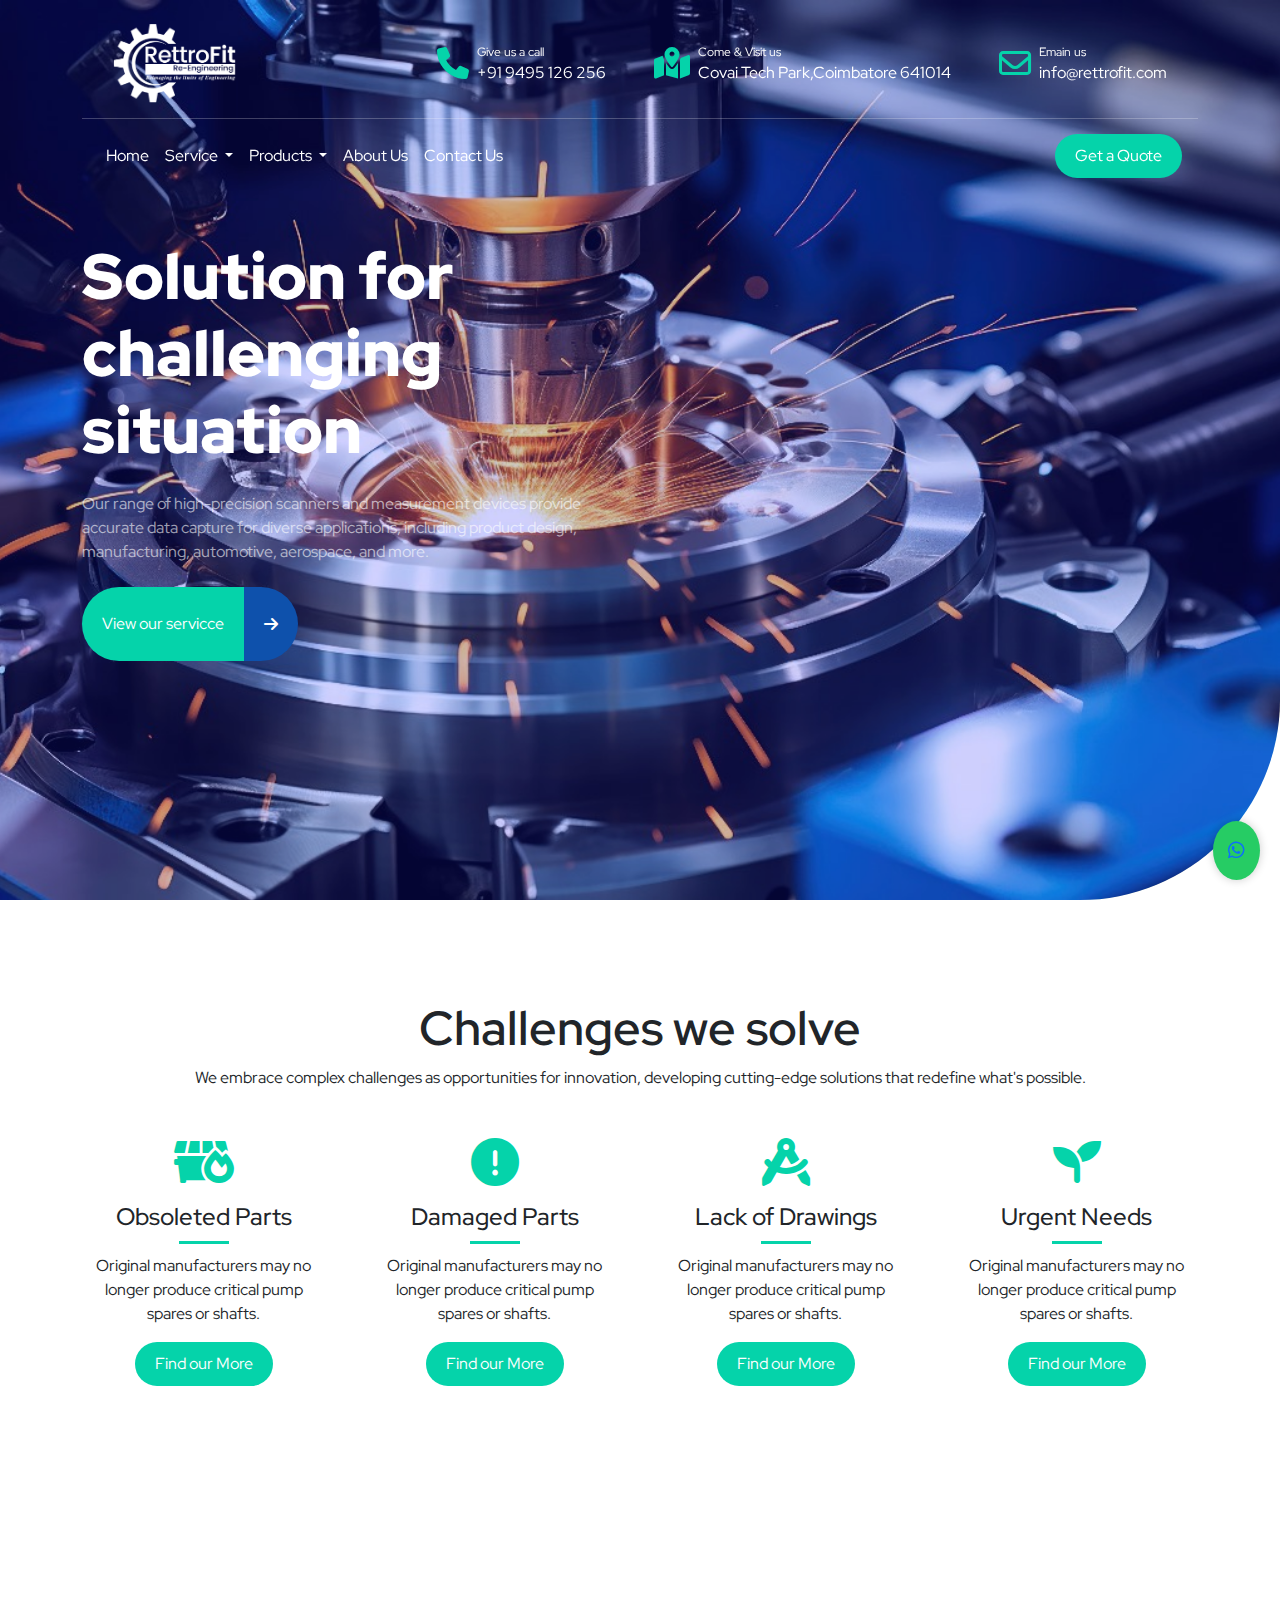
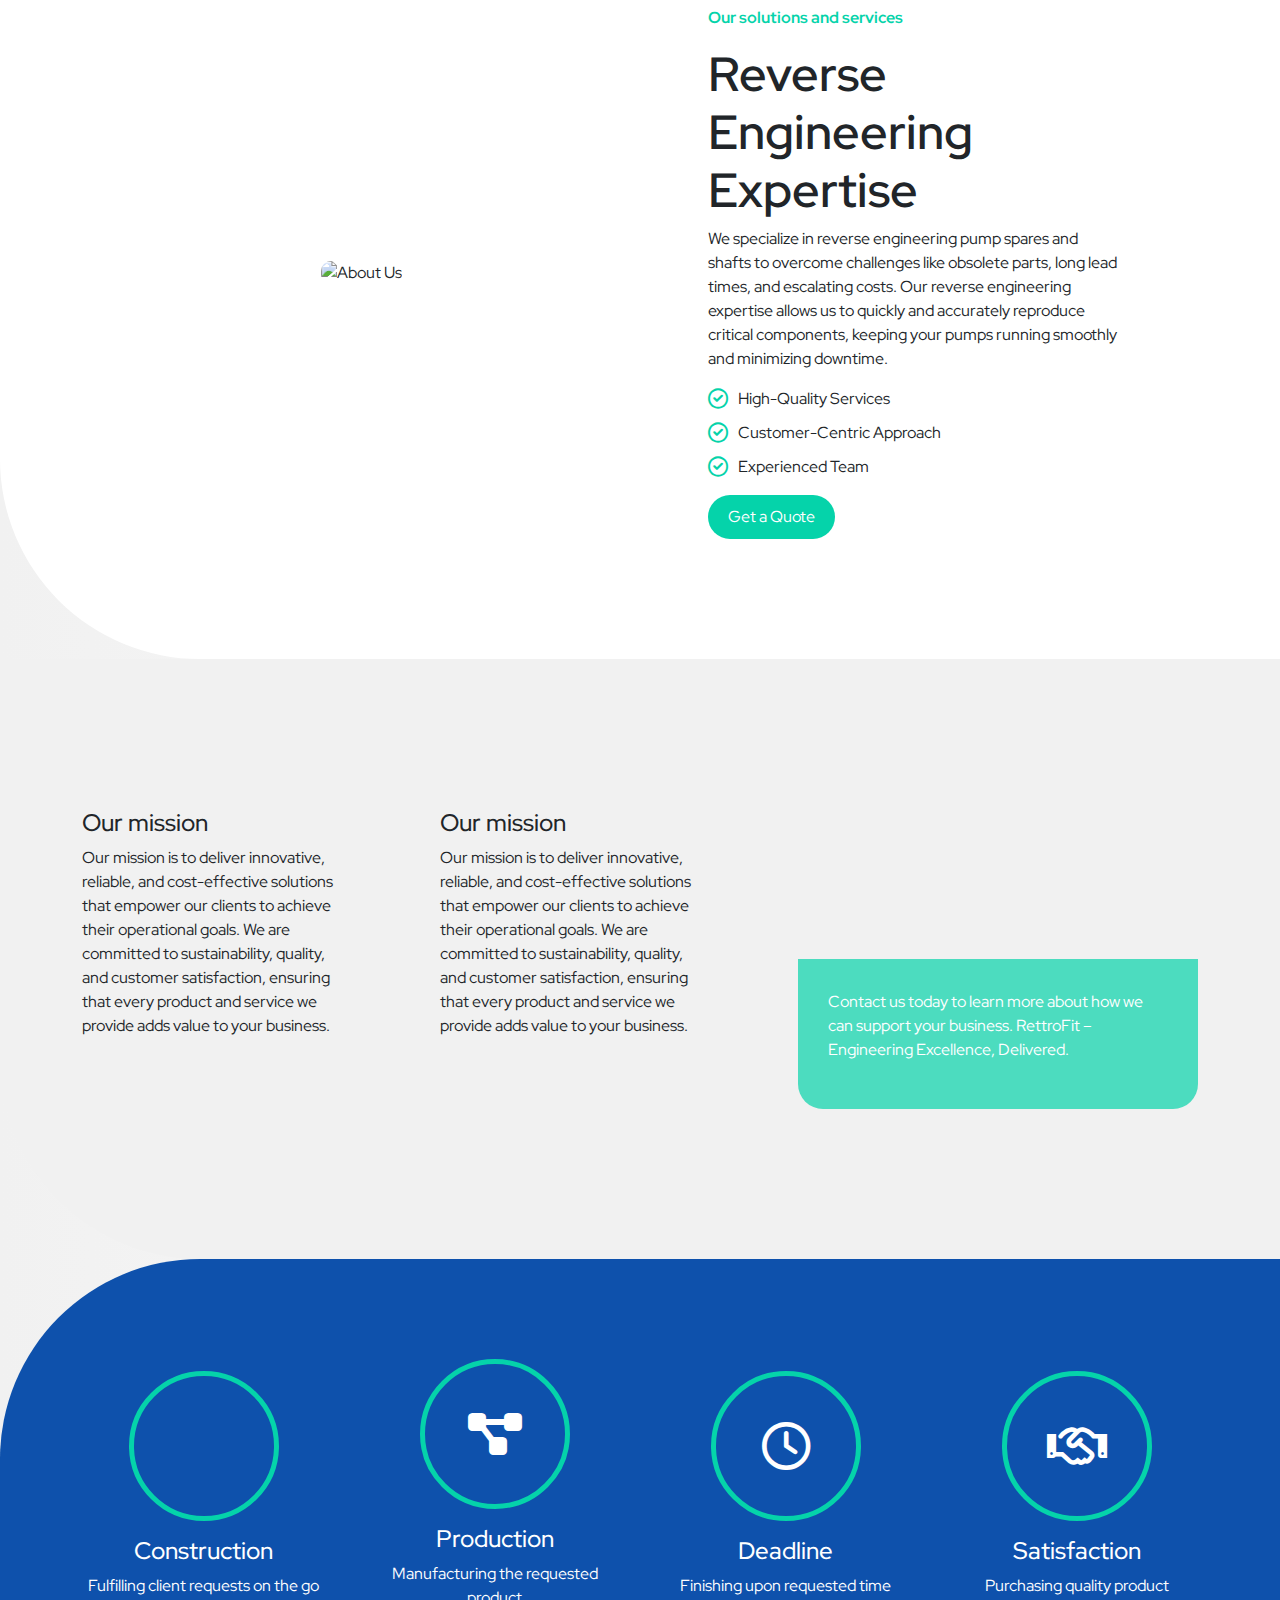
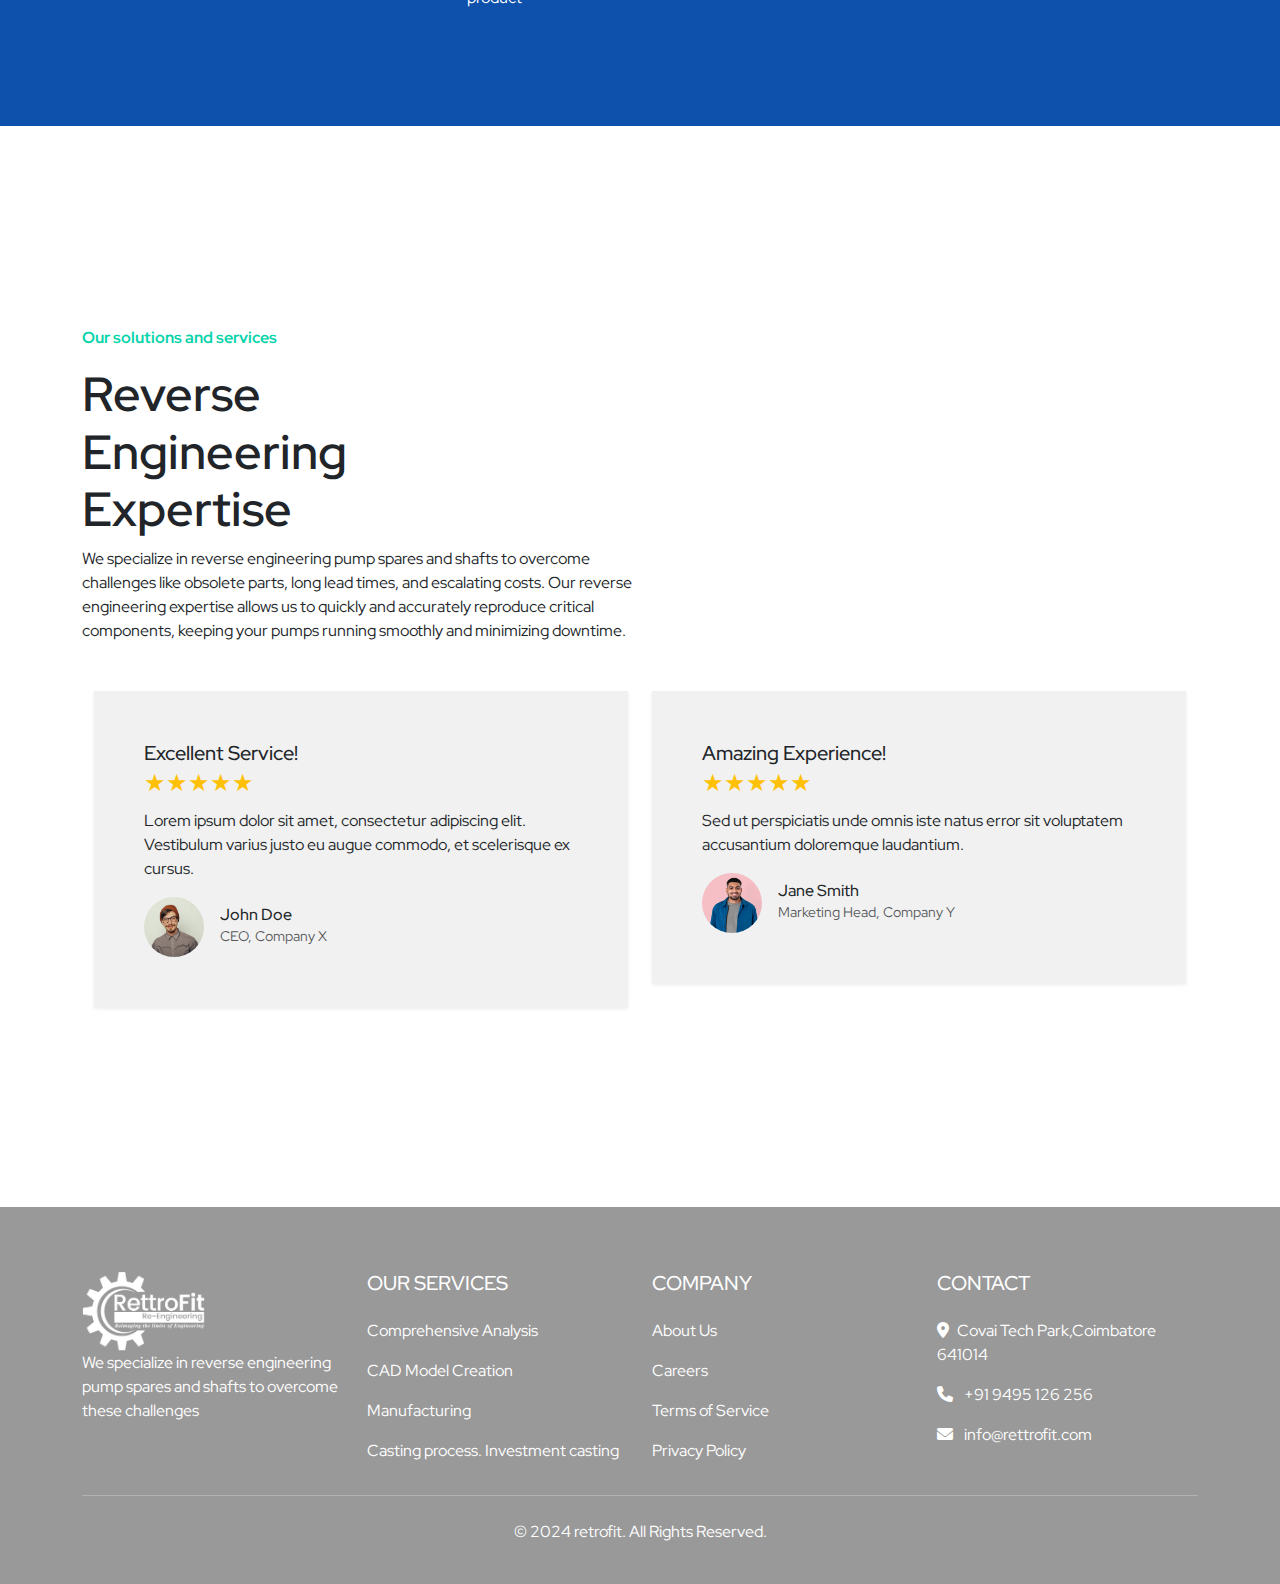
==== index.html @ 5796eb80 "first commit" ====
<!DOCTYPE html>
<html lang="en">
<head>
    <meta charset="UTF-8">
    <meta name="viewport" content="width=device-width, initial-scale=1.0">
    <title>Document</title>

    <!-- main css -->
    <link rel="stylesheet" href="./assets/css/main.css">

    <!-- boostrap -->

    <link href="https://cdn.jsdelivr.net/npm/bootstrap@5.3.3/dist/css/bootstrap.min.css" rel="stylesheet" integrity="sha384-QWTKZyjpPEjISv5WaRU9OFeRpok6YctnYmDr5pNlyT2bRjXh0JMhjY6hW+ALEwIH" crossorigin="anonymous">


    <!-- font awesome  -->
    <link rel="stylesheet" href="https://cdnjs.cloudflare.com/ajax/libs/font-awesome/6.0.0/css/all.min.css">

<!-- font  -->
<link href='https://fonts.googleapis.com/css?family=Red Hat Display' rel='stylesheet'>


    <!-- flat icon -->

    <link rel='stylesheet' href='https://cdn-uicons.flaticon.com/2.6.0/uicons-regular-straight/css/uicons-regular-straight.css'>


    <!-- WhatsApp Floating Button -->
    <a href="https://wa.me/1234567890" target="_blank" class="whatsapp-float-btn">
        <i class="fa-brands fa-whatsapp"></i>
    </a>


</head>
<body>


    <!-- Navbar -->
    <nav class="navbar navbar-expand-lg navbar-custom fixed-top">
        <div class="container navbar-content">
            <!-- Top Section -->
            <div class="d-flex w-100 justify-content-between align-items-center top-nav">
                <!-- Left Section: Logo -->
                <div class="ms-3">
                    <a href="index.html" class="navbar-brand">
                        <img class="logo" src="./assets/img/logo-light.png" />
                    </a>
                </div>
            
                <!-- Right Section: Contact Info -->
                <div class="me-3 d-none d-md-flex gap-5">
                    <!-- item 1 -->
                    <span class="nav-link top-nav-item d-flex ">
                        <div class="top-nav-item-left d-flex align-items-center">
                            <i class="fas fa-phone top-nav-item-icon"></i>
                        </div>
                       
                        <div class="d-flex flex-column align-items-start top-nav-item-left">
                            <span class="small top-nav-item-link">Give us a call</span>
                            <span class="top-nav-item-link">+91 9495 126 256</span>
                        </div>
                       
                    </span>

                     <!-- item 2 -->
                     <span class="nav-link top-nav-item d-flex ">
                        <div class="top-nav-item-left d-flex align-items-center">
                            <i class="fa-solid fa-map-location-dot  top-nav-item-icon"></i>
                        </div>
                       
                        <div class="d-flex flex-column align-items-start top-nav-item-left">
                            <span class="small top-nav-item-link">Come & Visit us</span>
                            <span class="top-nav-item-link">Covai Tech Park,Coimbatore 641014</span>
                        </div>
                       
                    </span>

                     <!-- item 1 -->
                     <span class="nav-link top-nav-item d-flex ">
                        <div class="top-nav-item-left d-flex align-items-center">
                            
                            <i class="fa-regular fa-envelope top-nav-item-icon"></i>
                        </div>
                       
                        <div class="d-flex flex-column align-items-start top-nav-item-left">
                            <span class="small top-nav-item-link">Emain us</span>
                            <span class="top-nav-item-link">info@rettrofit.com</span>
                        </div>
                       
                    </span>
            
                </div>
            </div>
            

            <!-- Bottom Navbar -->
            <div class="container px-3 bottom-nav">
                <button class="navbar-toggler" type="button" data-bs-toggle="collapse" data-bs-target="#navbarNav">
                    <span class="navbar-toggler-icon"></span>
                </button>
                <div class="collapse navbar-collapse" id="navbarNav">
                    <ul class="navbar-nav me-auto">
                        <li class="nav-item"><a class="nav-link" href="index.html">Home</a></li>
                        
                        <!-- Products Dropdown with Submenus -->
                        <li class="nav-item dropdown">
                            <a class="nav-link dropdown-toggle" href="contact.html" id="productsDropdown" role="button" data-bs-toggle="dropdown">
                                Service
                            </a>
                            <ul class="dropdown-menu">
                                <li class="dropdown-submenu">
                                    <a class="dropdown-item dropdown-toggle" href="contact.html">Comprehensive Analysis</a>
                                    <ul class="dropdown-menu sub-menu">
                                        <li><a class="dropdown-item" href="contact.html">Inspection</a></li>
                                        <li><a class="dropdown-item" href="contact.html">Data Acquisition</a></li>
                                    </ul>
                                </li>
                                <li class="dropdown-submenu">
                                    <a class="dropdown-item dropdown-toggle" href="contact.html">CAD Model Creation</a>
                                    <ul class="dropdown-menu sub-menu">
                                        <li><a class="dropdown-item" href="contact.html">3D Modeling</a></li>
                                        <li><a class="dropdown-item" href="contact.html">FEA Analysis</a></li>
                                    </ul>
                                </li>

                                <li class="dropdown-submenu">
                                    <a class="dropdown-item dropdown-toggle" href="contact.html">Manufacturing</a>
                                    <ul class="dropdown-menu sub-menu">
                                        <li><a class="dropdown-item" href="contact.html">Precise Manufacturing</a></li>
                                        <li><a class="dropdown-item" href="contact.html">Quality Control</a></li>
                                    </ul>
                                </li>

                                <li class="dropdown-submenu">
                                    <a class="dropdown-item dropdown-toggle" href="contact.html">Casting process. Investment casting</a>
                                    <ul class="dropdown-menu sub-menu">
                                        <li><a class="dropdown-item" href="contact.html">Pattern Making</a></li>
                                        <li><a class="dropdown-item" href="contact.html">Shell Mold Creation</a></li>
                                        <li><a class="dropdown-item" href="contact.html">Wax Removal</a></li>
                                        <li><a class="dropdown-item" href="contact.html">Metal Pouring</a></li>
                                        <li><a class="dropdown-item" href="contact.html">Cooling and Solidification</a></li>
                                        <li><a class="dropdown-item" href="contact.html">Shell Removal</a></li>
                                        <li><a class="dropdown-item" href="contact.html">Finishing and Inspection</a></li>
                                    </ul>
                                </li>

                            
                            </ul>
                        </li>
                
                        <!-- Services Dropdown with Submenus -->
                        <li class="nav-item dropdown">
                            <a class="nav-link dropdown-toggle" href="contact.html" id="servicesDropdown" role="button" data-bs-toggle="dropdown">
                                Products
                            </a>
                            <ul class="dropdown-menu">
                                <li class="dropdown-submenu">
                                    <a class="dropdown-item dropdown-toggle" href="contact.html">Service 1</a>
                                    <ul class="dropdown-menu">
                                        <li><a class="dropdown-item" href="contact.html">Sub Service 1.1</a></li>
                                        <li><a class="dropdown-item" href="contact.html">Sub Service 1.2</a></li>
                                    </ul>
                                </li>
                                <li class="dropdown-submenu">
                                    <a class="dropdown-item dropdown-toggle" href="contact.html">Service 2</a>
                                    <ul class="dropdown-menu">
                                        <li><a class="dropdown-item" href="contact.html">Sub Service 2.1</a></li>
                                        <li><a class="dropdown-item" href="#">Sub Service 2.2</a></li>
                                    </ul>
                                </li>
                            </ul>
                        </li>
                
                        <li class="nav-item"><a class="nav-link" href="contact.html">About Us</a></li>
                        <li class="nav-item"><a class="nav-link" href="contact.html">Contact Us</a></li>
                    </ul>
                    <a href="contact.html" class="quote-btn">Get a Quote</a>
                </div>
            </div>
        </div>
    </nav>




    <!-- Header Section -->
    <header class="header-section">
        <div class="video-container">
            <!-- <video autoplay muted loop playsinline>
                <source src="./assets/img/video/banner.mp4" type="video/mp4">
                Your browser does not support the video tag.
            </video> -->
            <div class="overlay"></div>
        </div>
        <div class="container content-header">
            <h1>Solution for challenging situation</h1>
            <p>Our range of high-precision scanners and measurement devices provide accurate data capture for diverse applications, including product design, manufacturing, automotive, aerospace, and more.</p>
            <div class="d-flex contact-btn">
                
                <a href="#" class="btn left">View our servicce</a>

                <span class="d-flex align-items-center right"><i class="fa-solid fa-arrow-right"></i></span>
            </div>
            
        </div>
    </header>
    


    <!-- start chalenges we solve  -->


    <section class="container chalenges_section">

        <h2 class="chalenges_section_title text-center">Challenges we solve</h2>
        <p class="text-center">We embrace complex challenges as opportunities for innovation, developing cutting-edge solutions that redefine what's possible.</p>
       
       
        <div class="d-flex flex-column flex-lg-row align-items-center text-center mt-5 gap-5">
            <div class="feature">
                
                <i class="fa-solid fa-dumpster-fire challenge-item-icon"></i>
                <h4 class="mt-3">Obsoleted Parts</h4>
                <div class="line"></div>
                <p>Original manufacturers may no longer produce critical pump spares or 
                    shafts.</p>
                <button class="quote-btn">Find our More</button>
            </div>

            <div class="feature">
             
                <i class="fa-solid fa-circle-exclamation challenge-item-icon"></i>
                <h4 class="mt-3">Damaged Parts</h4>
                <div class="line"></div>
                <p>Original manufacturers may no longer produce critical pump spares or 
                    shafts.</p>
                <button class="quote-btn">Find our More</button>
            </div>

            <div class="feature">
                
                <i class="fa-solid fa-compass-drafting challenge-item-icon"></i>
                <h4 class="mt-3">Lack of Drawings</h4>
                <div class="line"></div>
                <p>Original manufacturers may no longer produce critical pump spares or 
                    shafts.</p>
                <button class="quote-btn">Find our More</button>
            </div>

            <div class="feature">
                <i class="fa-solid fa-seedling challenge-item-icon"></i>
                <h4 class="mt-3">Urgent Needs</h4>
                <div class="line"></div>
                <p>Original manufacturers may no longer produce critical pump spares or 
                    shafts.</p>
                <button class="quote-btn">Find our More</button>
            </div>
            
        </div>

        
    </section>




    <!-- about section -->




    <section class="w-100 company-details">

        <div class="container-fluid about_section">
            <div class="container about-div-content d-flex gap-5">
                <!-- Left Side - Image -->
                <div class="col-lg-6">
                    <img src="../web/assets/img/about_banner.avif" alt="About Us" class="about-img">
                </div>
                
                <!-- Right Side - Content -->
                <div class="col-lg-6 about-content">
                    <p class="highlight-text ">Our solutions and services</p>
                    <h2 class="about_text">Reverse Engineering Expertise</h2>
                    <p>We specialize in reverse engineering pump spares and shafts to overcome challenges like obsolete parts, long lead times, and escalating costs.  Our reverse engineering expertise allows us to quickly and accurately reproduce critical components, keeping your pumps running smoothly and minimizing downtime.</p>
        
                    <!-- Features List -->
                    <ul class="feature-list">
                        <li><i class="fa-regular fa-circle-check "></i> High-Quality Services</li>
                        <li><i class="fa-regular fa-circle-check"></i> Customer-Centric Approach</li>
                        <li><i class="fa-regular fa-circle-check "></i>Experienced Team</li>
                    </ul>
        
                    <!-- Contact Button -->
                    <button class="quote-btn">Get a Quote</button>
                </div>
            </div>
        </div>


        <!-- section vission and mission -->

        <div class="container-fluid section_misson">

            <div class="div_mission container d-flex gap-5">

                <div class="mision_item">

                        <h4>Our mission</h4>
                        <p>Our mission is to deliver innovative, reliable, and cost-effective solutions that empower our clients to achieve their operational goals. We are committed to sustainability, quality, and customer satisfaction, ensuring that every product and service we provide adds value to your business.</p>
                </div>

                <div class="mision_item">

                    <h4>Our mission</h4>
                    <p>Our mission is to deliver innovative, reliable, and cost-effective solutions that empower our clients to achieve their operational goals. We are committed to sustainability, quality, and customer satisfaction, ensuring that every product and service we provide adds value to your business.</p>
            </div>


            <div class="mision_item">

                    <div class="mission_card">

                        <div class="mision_card_content">
                            <p> Contact us today to learn more about how we can support your business. RettroFit – Engineering Excellence, Delivered.</p>
                        </div>

                    </div>

            </div>

  


   </div>

        </div>


        <div class="container-fluid company_high_light">

           
            <div class="container">

                <div class="d-flex flex-column flex-lg-row align-items-center text-center gap-5">


                    <div class="company_high_light_content">
                        
                        <div class="icon_container">
                            <i class="fi fi-rs-user-helmet-safety company_high_light_content_icon"></i>
                        </div>
                        <h4 class="mt-3">Construction</h4>
                      
                        <p>Fulfilling client requests on the go</p>
                       
                    </div>

                    <div class="company_high_light_content">
                        
                        <div class="icon_container">
                            <i class="fa-solid fa-diagram-project company_high_light_content_icon"></i>

                        </div>
                        <h4 class="mt-3">Production</h4>
                      
                        <p>Manufacturing the requested product</p>
                       
                    </div>

                    <div class="company_high_light_content">
                        
                        <div class="icon_container">
                            <i class="fa-regular fa-clock company_high_light_content_icon"></i>

                        </div>
                        <h4 class="mt-3">Deadline</h4>
                      
                        <p>Finishing upon requested time</p>
                       
                    </div>

                    <div class="company_high_light_content">
                        
                        <div class="icon_container">
                            <i class="fa-regular fa-handshake company_high_light_content_icon"></i>
                        </div>
                        <h4 class="mt-3">Satisfaction</h4>
                      
                        <p>Purchasing quality product</p>
                       
                    </div>
    
                    
                </div>
        

            </div>

            
        
          
            
        </div>

      

    </section>


        <!-- about section -->

    
    <section class="testimonial container">

        <div class="head">
            <p class="highlight-text">Our solutions and services</p>
            <h2 class="about_text">Reverse Engineering Expertise</h2>
            <p>We specialize in reverse engineering pump spares and shafts to overcome challenges like obsolete parts, long lead times, and escalating costs.  Our reverse engineering expertise allows us to quickly and accurately reproduce critical components, keeping your pumps running smoothly and minimizing downtime.</p>
        

        </div>

        <div class="container mt-5">
            <div class="row">
                <!-- Testimonial Card 1 -->
                <div class="col-md-6">
                    <div class="shadow-sm testi_card">
                        <h5 class="card-title">Excellent Service!</h5>
                        <div class="mb-2">
                            <span class="text-warning">&#9733;&#9733;&#9733;&#9733;&#9733;</span>
                        </div>
                        <p class="card-text">Lorem ipsum dolor sit amet, consectetur adipiscing elit. Vestibulum varius justo eu augue commodo, et scelerisque ex cursus.</p>
                        <div class="d-flex align-items-center mt-3">
                            <div class="me-3">
                                <img src="./assets/img/pro1.jpg" class="rounded-circle" alt="Profile Image">
                            </div>
                            <div>
                                <h6 class="mb-0">John Doe</h6>
                                <small class="text-muted">CEO, Company X</small>
                            </div>
                        </div>
                    </div>
                </div>
                
                <!-- Testimonial Card 2 -->
                <div class="col-md-6">
                    <div class="testi_card shadow-sm">
                        <h5 class="card-title">Amazing Experience!</h5>
                        <div class="mb-2">
                            <span class="text-warning">&#9733;&#9733;&#9733;&#9733;&#9733;</span>
                        </div>
                        <p class="card-text">Sed ut perspiciatis unde omnis iste natus error sit voluptatem accusantium doloremque laudantium.</p>
                        <div class="d-flex align-items-center mt-3">
                            <div class="me-3">
                                <img src="./assets/img/pro2.avif" class="rounded-circle" alt="Profile Image">
                            </div>
                            <div>
                                <h6 class="mb-0">Jane Smith</h6>
                                <small class="text-muted">Marketing Head, Company Y</small>
                            </div>
                        </div>
                    </div>
                </div>
            </div>
        </div>
    </section>




    <!-- footer  -->


    <footer class="footer text-white pt-5 pb-4">
        <div class="container text-md-left">
            <div class="row text-md-left">
                
                <!-- First Column -->
                <div class="col-md-3 col-lg-3 col-xl-3 mx-auto mt-3">
                    <a class="mb-4"><img class="logo" src="./assets/img/logo-light.png"/></a>
                    <p>We specialize in reverse engineering pump spares and shafts to overcome these challenges</p>
                </div>

                <!-- Second Column -->
                <div class="col-md-3 col-lg-3 col-xl-3 mx-auto mt-3">
                    <h5 class="text-uppercase mb-4 font-weight-bold">Our Services</h5>
                    <p><a href="#" class="text-white text-decoration-none">Comprehensive Analysis</a></p>
                    <p><a href="#" class="text-white text-decoration-none">CAD Model Creation</a></p>
                    <p><a href="#" class="text-white text-decoration-none">Manufacturing</a></p>
                    <p><a href="#" class="text-white text-decoration-none">Casting process. Investment casting
                    </a></p>
                </div>

                <!-- Third Column -->
                <div class="col-md-3 col-lg-3 col-xl-3 mx-auto mt-3">
                    <h5 class="text-uppercase mb-4 font-weight-bold">Company</h5>
                    <p><a href="#" class="text-white text-decoration-none">About Us</a></p>
                    <p><a href="#" class="text-white text-decoration-none">Careers</a></p>
                    <p><a href="#" class="text-white text-decoration-none">Terms of Service</a></p>
                    <p><a href="#" class="text-white text-decoration-none">Privacy Policy</a></p>
                </div>

                <!-- Fourth Column -->
                <div class="col-md-3 col-lg-3 col-xl-3 mx-auto mt-3">
                    <h5 class="text-uppercase mb-4 font-weight-bold">Contact</h5>
                    <p><i class="fas fa-map-marker-alt me-2"></i>Covai Tech Park,Coimbatore 641014 </p>
                    <p><i class="fas fa-phone me-2"></i> +91 9495 126 256</p>
                    <p><i class="fas fa-envelope me-2"></i> info@rettrofit.com</p>
                </div>
            </div>
            <hr class="mb-4">
            <div class="row">
                <div class="col-md-12 text-center">
                    <p>&copy; 2024 retrofit. All Rights Reserved.</p>
                </div>
            </div>
        </div>
    </footer>
















    <!-- script for toggle -->

    <script>
        function toggleMobileMenu() {
            var menu = document.getElementById("mobile-menu");
            menu.classList.toggle("active");
        }
    </script>





    <!-- JavaScript to Change Navbar Background on Scroll -->
    <script>
        window.addEventListener("scroll", function() {
            let navbar = document.querySelector(".navbar-custom");
            if (window.scrollY > 50) {
                navbar.classList.add("scrolled");
            } else {
                navbar.classList.remove("scrolled");
            }
        });
    </script>





<!-- this script for changinng logo while scrolling  -->

    <script>

        window.addEventListener("scroll", function () {
            let navbar = document.querySelector(".navbar-custom");
            let logo = document.querySelector(".logo");

            if (window.scrollY > 50) {
                navbar.classList.add("scrolled");
                logo.src = "./assets/img/logo.png"; // Change to dark logo
            } else {
                navbar.classList.remove("scrolled");
                logo.src = "./assets/img/logo-light.png"; // Restore light logo
            }
        });
    </script>
    


    <!-- boostrap -->

    <script src="https://cdn.jsdelivr.net/npm/bootstrap@5.3.3/dist/js/bootstrap.bundle.min.js" integrity="sha384-YvpcrYf0tY3lHB60NNkmXc5s9fDVZLESaAA55NDzOxhy9GkcIdslK1eN7N6jIeHz" crossorigin="anonymous"></script>

</body>
</html>
---- assets/css/main.css ----
/*  muhammed */


/************ TABLE OF CONTENTS ***************

1. Reset
2. Global colors
3. navigation
4. start chalenges we solve
5. 	start company details



**********************************************/



/*** 

====================================================================
	Reset
====================================================================

 ***/

 * {
    -webkit-box-sizing: border-box;
    -moz-box-sizing: border-box;
    box-sizing: border-box;
}



/*** 


====================================================================
	Global 
====================================================================


 ***/

 :root {

    --brand-green: #05D3AA;
    --brand-blue: #0E51AC;
  }



  /* @font-face {
    font-family: 'myfont';
    src: url('../font/Helvetica\ Neue\ Medium\ Extended.ttf') format('opentype'); 
    font-weight: normal; 
    font-style: normal;  
} */



  body {
    font-family: 'Red Hat Display' !important;
    /* font-family: 'myfont' !important; */
}










/* CSS to Style the Floating Button  */

    .whatsapp-float-btn {
        position: fixed;
        bottom: 20px;
        right: 20px;
        background-color: #26CC64; /* WhatsApp green */
        border-radius: 50%;
        padding: 15px;
        box-shadow: 0 0 10px rgba(0, 0, 0, 0.2);
        z-index: 1000;
        font-size: 1.2rem;
    }

    .whatsapp-float-btn i {
        
    }

    .whatsapp-float-btn:hover {
        background-color: #128C7E; /* Darker green on hover */
        box-shadow: 0 0 15px rgba(0, 0, 0, 0.3);
    }






/*** 


====================================================================
	navigation
====================================================================


 ***/


.navbar-content{

    display: flex;
    flex-direction: column;
    
}



.logo{

    height: 80px;
}


   /* Initial transparent navbar */
   .navbar-custom {
    transition: all 0.3s ease-in-out;
}
/* Navbar after scrolling */
.navbar-custom.scrolled {
    background: white;
    box-shadow: 0 4px 6px rgba(0, 0, 0, 0.1);
}

.top-nav, .bottom-nav {
    padding: 15px 15px;
    transition: padding 0.3s ease-in-out;
}



/* Top navbar styling */
.top-nav {
   
    font-size: 14px;
    border-bottom: solid 1px #ffffff3d;
    
}

.top-nav-item{

    height: 40px;
    gap: 8px;

}
.top-nav-item-left{
    height: 40px;
}

.top-nav-item-icon{

    font-size: 2rem;

    color: var(--brand-green);
}
.top-nav-item-link{

    color: #fff !important;
    font-size: 1rem;
}

/* Bottom navbar */




.bottom-nav .nav-link {
    color: white;
    transition: color 0.3s;
}

.bottom-nav .nav-link {
    color: white;
    transition: color 0.3s;
}

    /* Default state of nav-link */
    .bottom-nav .nav-link {
        color: #fff; /* Default text color */
        transition: background-color 0.3s ease, color 0.3s ease;
    }

    /* On hover, background color changes */
    .bottom-nav .nav-link:hover {
        background-color: var(--brand-green); /* Change this to your desired background color */
        color: white !important; /* Text color when active */
        border-radius: 5px;
    }

    /* When a link is clicked, active class gets added */
    .bottom-nav .nav-link.active {
        background-color: var(--brand-green); /* Change this to your desired background color */
        color: white !important; /* Text color when active */
        border-radius: 5px;
    }

    /* When the link is focused (clicked or tabbed) */
    .bottom-nav .nav-link:focus {
        background-color: var(--brand-green); /* Change this to your desired background color */
        color: white !important; /* Text color when active */
        border-radius: 5px;
    }







    /* dropdown-item animation */


     /* Style the dropdown item and ensure it has a relative position */
        .dropdown-item {
            position: relative;
            padding: 10px 15px !important;
        }

        .dropdown-item:hover{

            background-color: #fff !important;
        }

        /* On hover, add a small green line under the item */
        .dropdown-item:hover::after {
            content: "";
            position: absolute;
            bottom: 0; /* Position the line at the bottom of the item */
            left:38px; /* Center the line horizontally */
            transform: translateX(-50%); /* Offset to truly center the line */
            width: 50px; /* Width of the line */
            height: 2px; /* Height of the line */
            background-color: var(--brand-green); /* Color of the line */
            transition: width 0.3s ease; /* Smooth transition for the line's appearance */
        }


                /* On hover, add a small green line under the item */
        .sub-menu .dropdown-item:hover::after {
                    content: "";
                    position: absolute;
                    bottom: 0; /* Position the line at the bottom of the item */
                    left:38px; /* Center the line horizontally */
                    transform: translateX(-50%); /* Offset to truly center the line */
                    width: 50px; /* Width of the line */
                    height: 2px; /* Height of the line */
                    background-color: var(--brand-green); /* Color of the line */
                    transition: width 0.3s ease; /* Smooth transition for the line's appearance */
                }

        /* Optional: Change text color on hover (for a better hover effect) */
        .dropdown-item:hover {
            color: #007bff; /* Change text color when hovered */
        }

        /* Handle the dropdown-menu submenu properly */
        .dropdown-menu {
            padding-left: 20px; /* Add a bit of space for submenus */
        }




.dropdown-submenu {
    position: relative;
}

.dropdown-submenu .dropdown-menu {
    top: 0;
    left: 100%;
    margin-top: -10px !important;
    display: none;
    position: absolute;
}

.dropdown-submenu:hover > .dropdown-menu {
    display: block;
}


/* White "Get a Quote" button */
.quote-btn {
    background-color: var(--brand-green) !important;
    border-radius: 100px;
    padding: 10px 20px;
    border: none;
    color: #fff;
    text-decoration: none;
    transition: all 0.3s;
}

.quote-btn:hover {
    background-color: #007bff;
    color: white;
}

/* Full-width header section */
.header-section {
    background: url('../img/banner1.jpeg') center/cover;
    height: 100vh;
    display: flex;
    align-items: center;
    justify-content: center;
    color: white;

}





/* Adjust navbar for better readability when scrolled */
.navbar-custom.scrolled .bottom-nav .nav-link,
.navbar-custom.scrolled .quote-btn {
    color: #333 !important;
}

.navbar-custom.scrolled .top-nav
 {
    padding: 0px 15px; /* Reduced padding when scrolled */

}

.navbar-custom.scrolled .top-nav-item-link
 {
    color: #333 !important;
}





/* this is for mobile menu */









/*** 


====================================================================
	header
====================================================================


 ***/


.header-section {
    position: relative;
    width: 100%;
    height: 100vh; /* Full-screen height */
    display: flex;
    align-items: center; /* Vertically center content */
    border-radius: 0 0 200px   0;
}





.video-container {
    position: absolute;
    top: 0;
    left: 0;
    width: 100%;
    height: 100%;
    overflow: hidden;
    border-radius: 0 0 200px   0;
}

.video-container video {
    width: 100%;
    height: 100%;
    object-fit: cover;
    border-radius: 0 0 200px   0;
}

.overlay {
    position: absolute;
    top: 0;
    left: 0;
    width: 100%;
    height: 100%;
    background: rgba(19, 23, 255, 0.2);
    /* background: rgba(255, 255, 255, 0.2); */
    border-radius: 0 0 200px   0;
}

.content-header {
    position: relative;
    z-index: 2; /* Keep content above the video */
    color: white;
    max-width: 600px;
    margin-left: 5%; /* Align left */
}

.content-header h1{

    font-size: 4rem;
    font-weight: 900;
    width: 50%;
}

.content-header p{

    opacity: 0.6;
    width: 50%;
    margin-top: 2%;
}

.contact-btn{

    background-color: transparent;

    width: fit-content;
    margin-top: 2%;
}

.contact-btn .left{

    background-color: var(--brand-green) !important;

    border-radius: 100px 0  0 100px;
    padding: 25px 20px;
    border: none;
    color: #fff !important;
    text-decoration: none;
    transition: all 0.3s;
}

.contact-btn .right{

    background-color: var(--brand-blue) !important;

    border-radius: 0 100px  100px 0;
    padding: 25px 20px;
    border: none;
    color: #fff !important;
    text-decoration: none;
    transition: all 0.3s;
}


.contact-btn span{

    background-color: var(--brand-blue);
}





/*** 


====================================================================
	start chalenges we solve
====================================================================


 ***/


 .chalenges_section{

    padding: 100px 0;
 }

 .chalenges_section_title{

    font-size: 3rem;
    font-weight: 600;
 }

 .challenge-item-icon {



    font-size: 3rem;
    color: var(--brand-green);

 }

 .line {
     width: 50px;
     height: 3px;
     background-color: var(--brand-green);
     margin: 10px auto;
 }




 /*** 


====================================================================
	start company details
====================================================================


 ***/

 
 .company-details {

    background: linear-gradient(to right, #F1F1F1, #fff); /* From left to right */
    margin-top: 100px;



 }

 .about_section{
    background-color: #fff;
    padding-bottom: 100px;
    border-radius: 0 0 0 200px;

 }


/* about section */


 .about-div-content {
    display: flex;

    align-items: center;
    text-align: center;
    border-radius: 0 0 0 200px;

}
@media (min-width: 992px) { /* Large screens */
    .about-section {
        flex-direction: row;
        text-align: left;
    }
}

.about_text{

    width: 80%;
    font-size: 3rem;
    font-weight: 600;

    
}


.about-img {
    max-width: 100%;
    height: auto;
    border-radius: 10px;
}
.about-content {
    padding: 20px;
    text-align: left;
}


.highlight-text {
    color: var(--brand-green);
    font-weight: bold;
}

.about-content p {
    width: 80%;
}
.feature-list {
    list-style: none;
    padding: 0;
}
.feature-list li {
    display: flex;
    align-items: center;
    margin-bottom: 10px;
}
.feature-list i {
    color: var(--brand-green);
    font-size: 20px;
    margin-right: 10px;
}

/* vision section */

.section_misson{
    border-radius: 0 0 0 200px;
    background-color: #F1F1F1;

}


.div_mission{

    padding: 150px 0;
    background-color: transparent;

  

}


.mission_card{
    position: relative; /* Ensures proper placement */
    border-radius: 25px;
    width: 400px;
    height: 300px;
    background-image: url('../img/vision_img.jpg');
    background-size: cover; /* Makes the image cover the entire element */
    background-position: center; /* Centers the image */
    background-repeat: no-repeat; /* Prevents repeating */
    display: flex;
    flex-direction: column;
    justify-content: flex-end; /* Pushes content to the bottom */
}

.mision_item p{

    width: 85%;
}

.mision_card_content{

    background-color:rgba(5, 211, 170, 0.7); /* 0.5 represents 50% opacity */
    height: 150px;
    display: flex;
    justify-content: center;
    align-items: center;
    bottom: 0;
    color: #fff;
    border-radius:0 0 25px 25px ;


}



/* company_high_light  section*/


.company_high_light{


    background-color: var(--brand-blue);
    padding: 100px 0;
    border-radius: 200px 0 0 0 ;


}

.company_high_light_content{

    color: #fff;
    display: flex;
    align-items: center;
    justify-content: center;
    flex-direction: column;
    width: 100%;
}

.icon_container{

    width: 150px;
    height: 150px;
    display: flex;
    justify-content: center;
    align-items: center;
    border: solid 5px #05D3AA;
    border-radius: 100px;
}
.company_high_light_content_icon{

        color: #fff;
        font-size:3rem ;

}




 /*** 


====================================================================
	start testimonial section
====================================================================


 ***/


 .testimonial{

    padding: 200px 0;
 }

 .head{

    width: 50%;
 }

 .testi_card{


    background-color: #F1F1F1;
    padding: 50px;
 }
 
 .text-warning{

    font-size: 1.5rem;
 }

 .rounded-circle{

    width: 60px;
    height: 60px;
    object-fit: cover;
 }




  /*** 


====================================================================
	footer
====================================================================


 ***/


 .footer {
    position: relative;
    background: url('../img/footer-banner.jpg') no-repeat center center/cover;
    color: white;
    background-size: cover; /* Makes the image cover the entire element */
    background-position: center; /* Centers the image */
    background-repeat: no-repeat; /* Prevents repeating */
}
.footer::before {
    content: "";
    position: absolute;
    top: 0;
    left: 0;
    width: 100%;
    height: 100%;
    background: rgba(0, 0, 0, 0.4);
}
.footer .container {
    position: relative;
    z-index: 1;
}
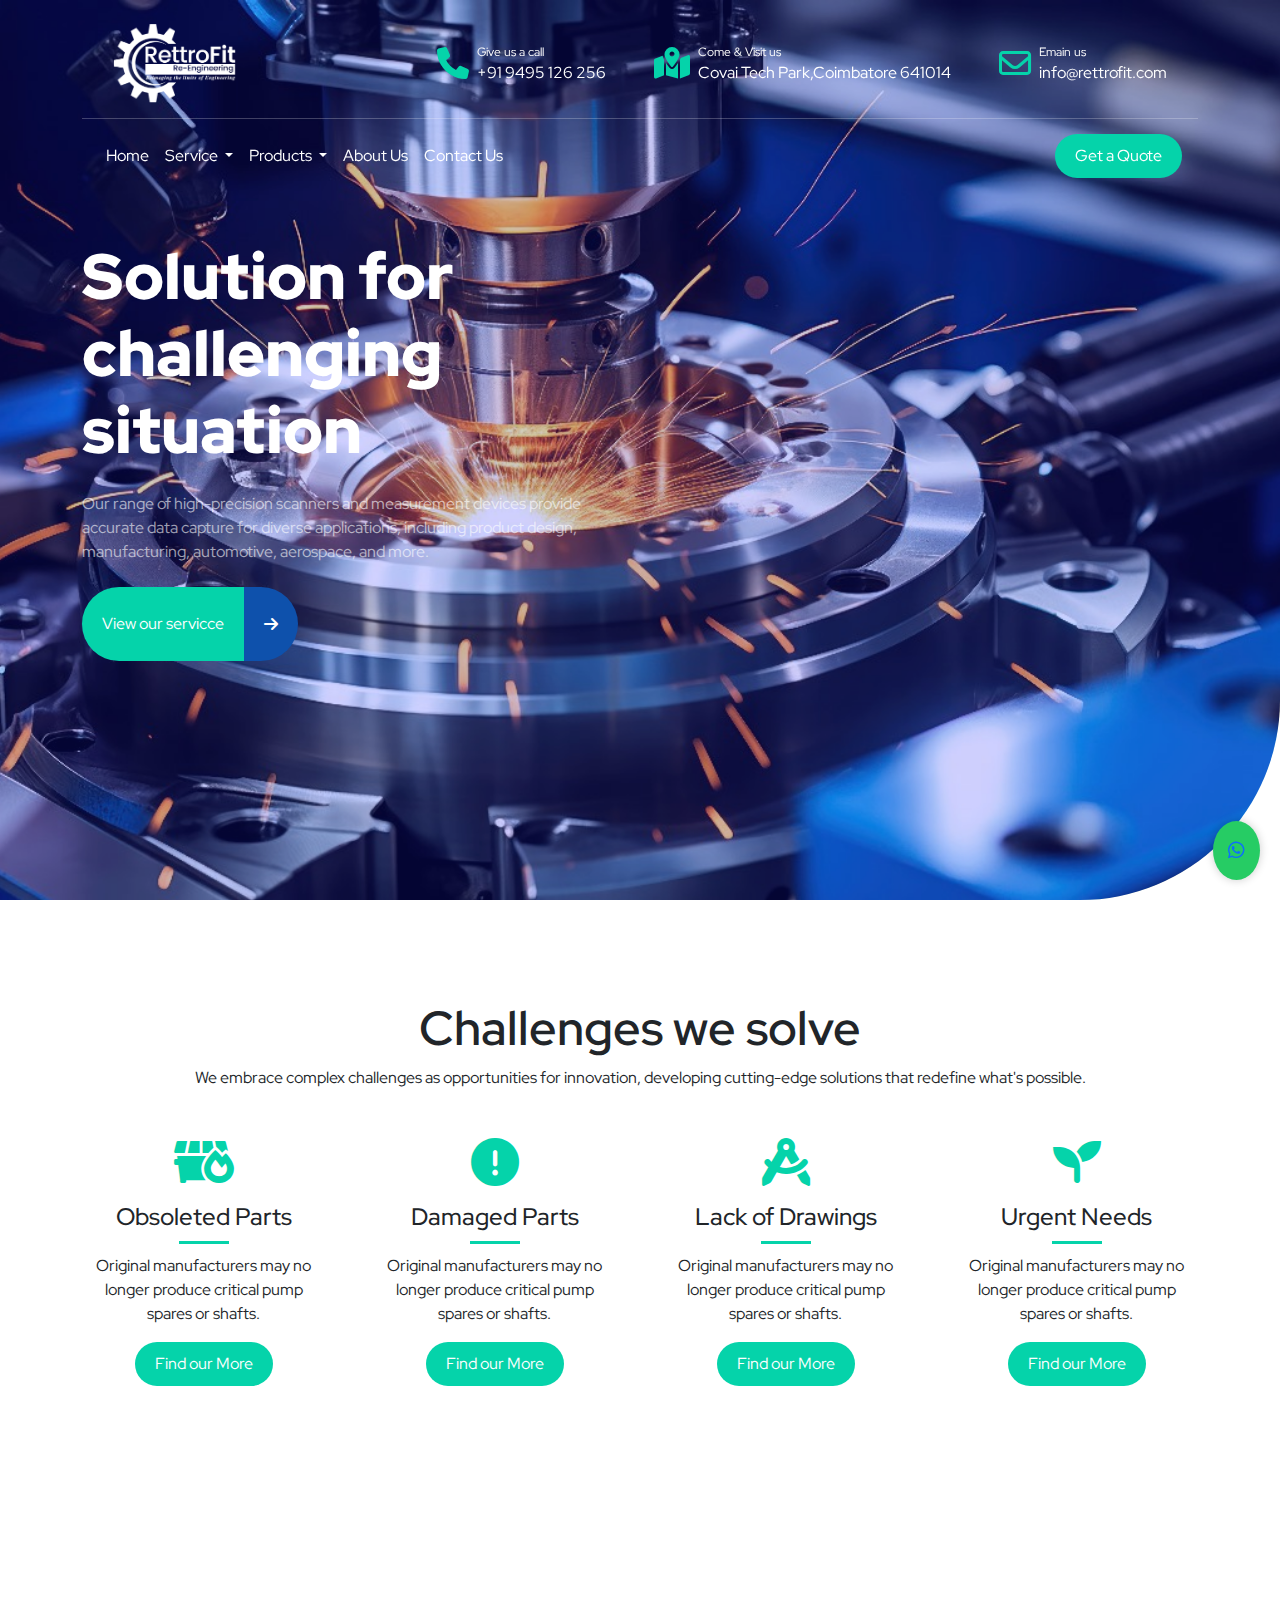
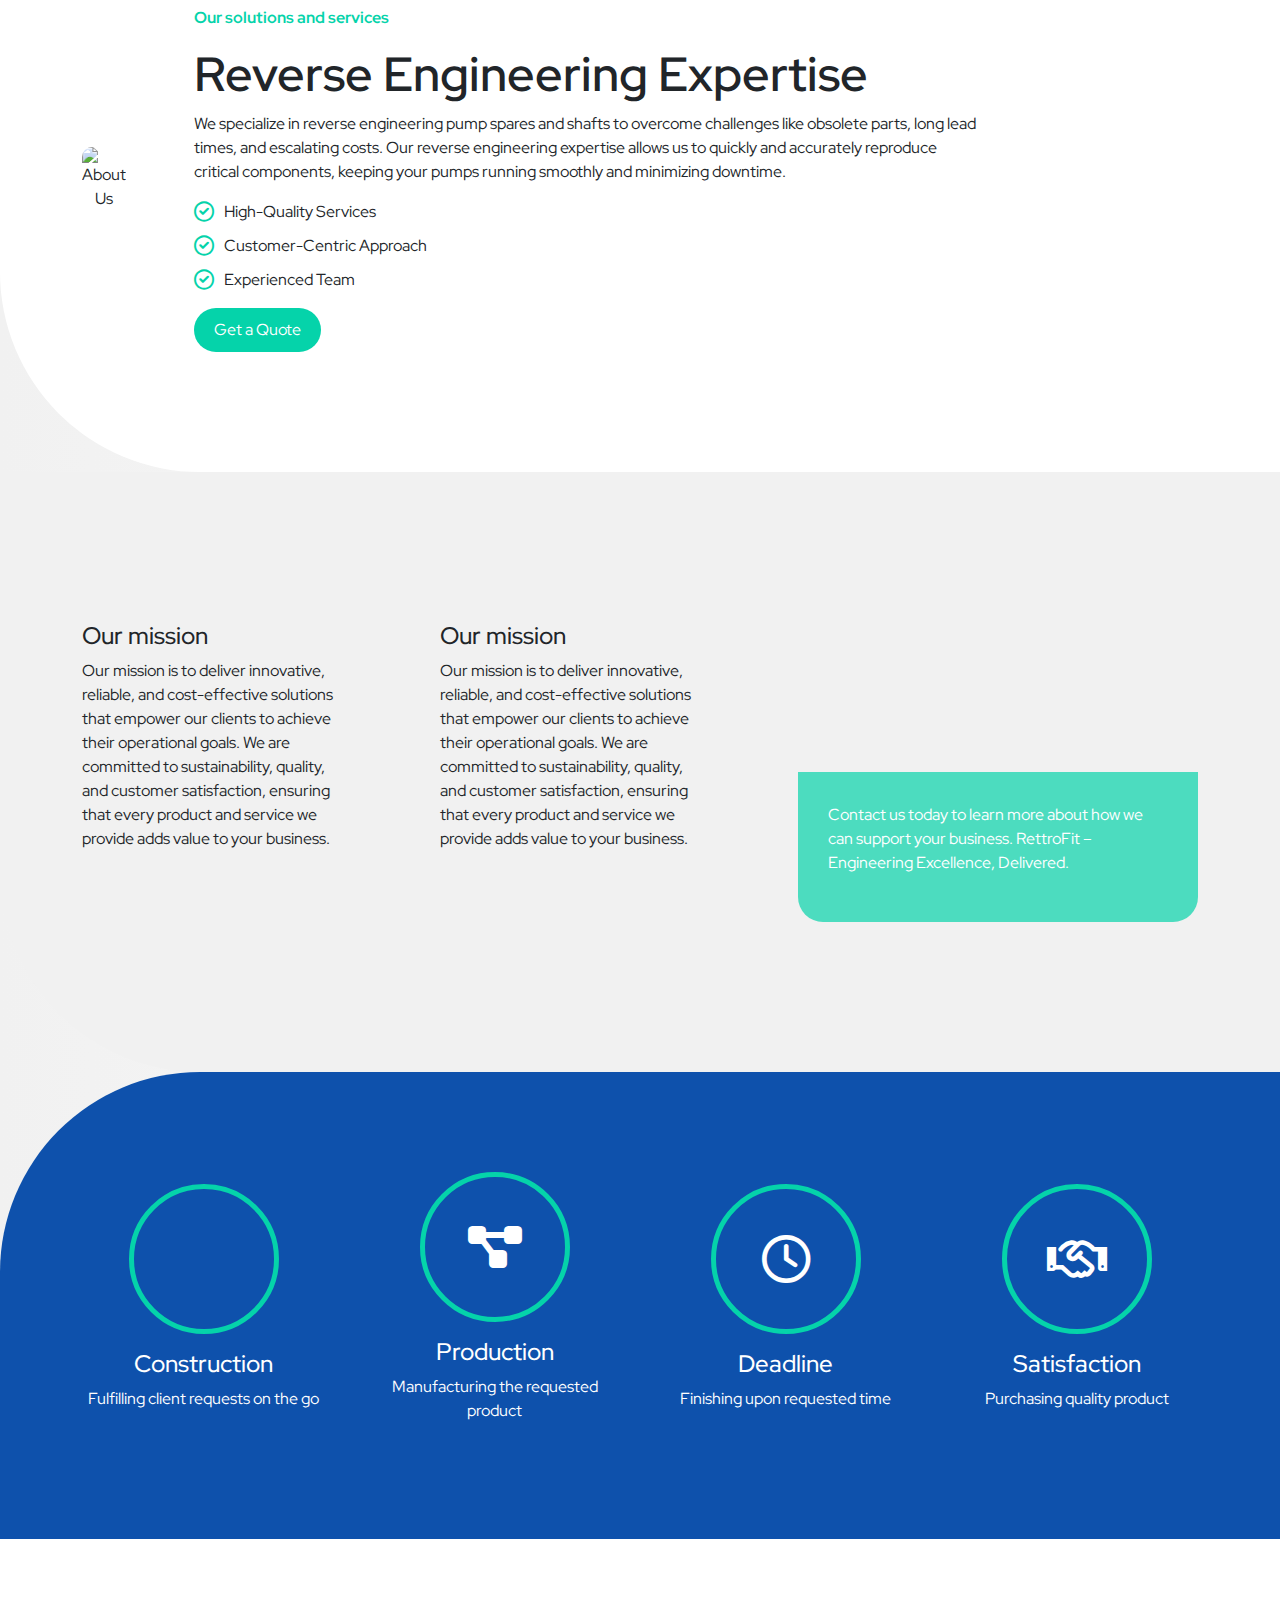
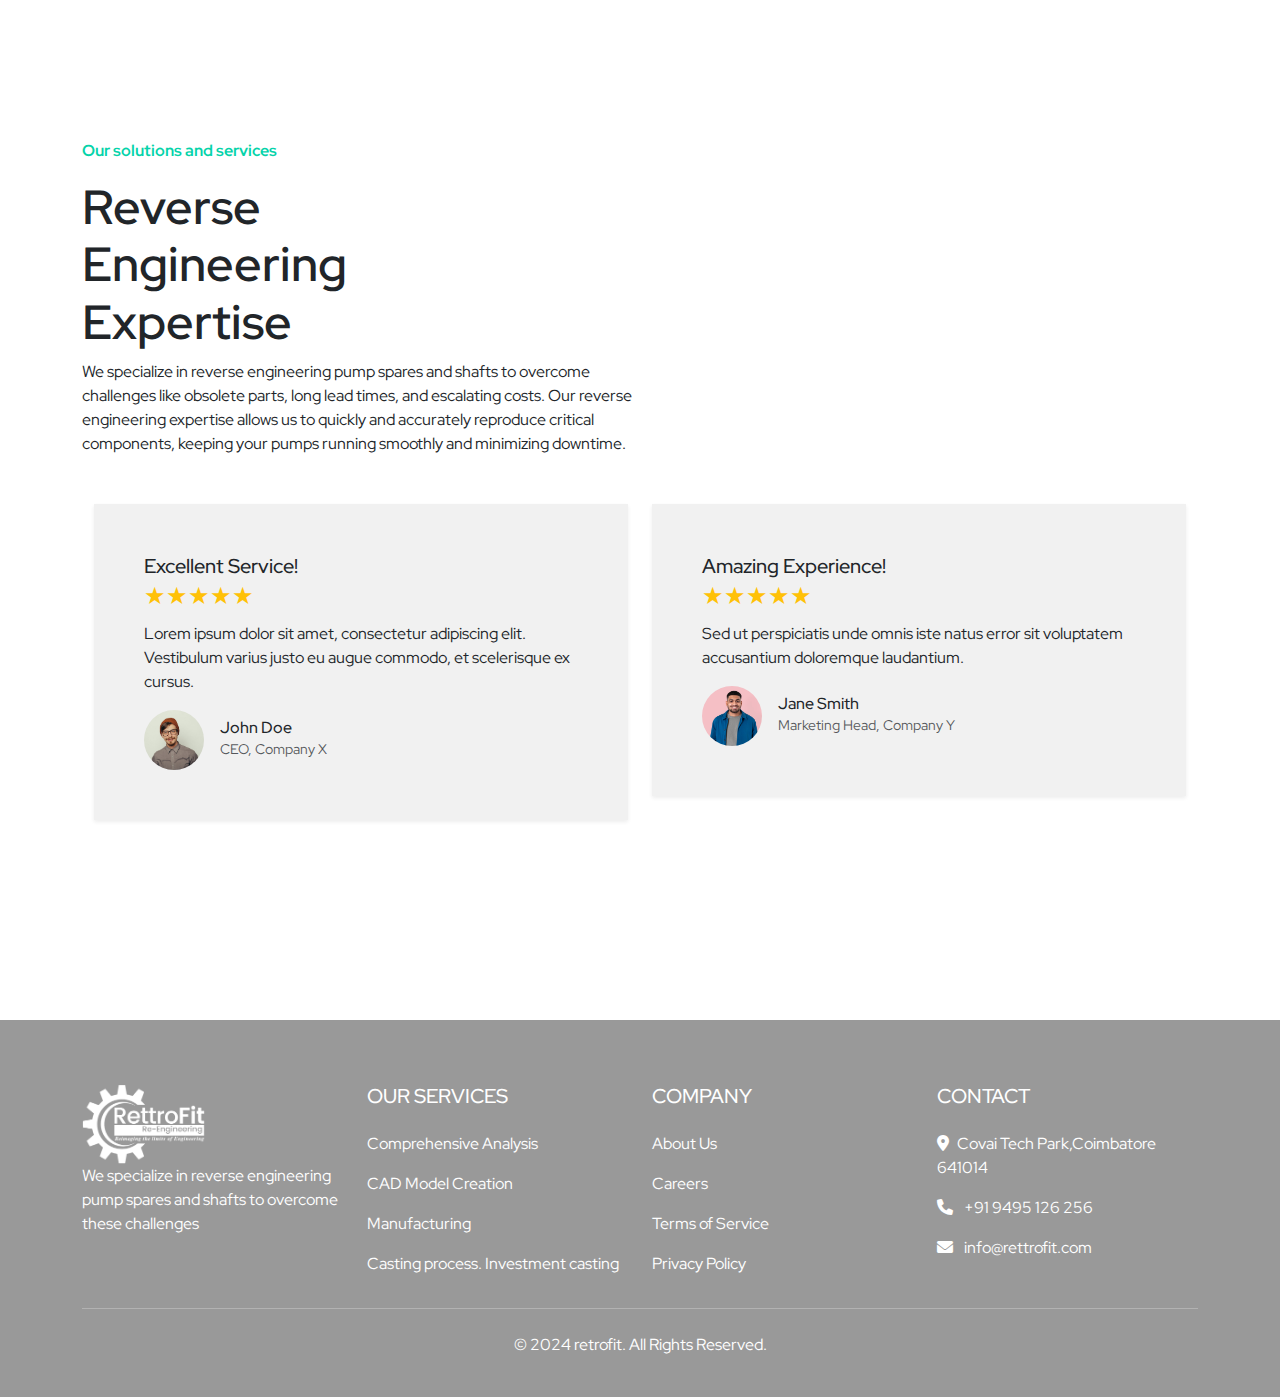
==== commit da8437cf: "resposive almost fixed" ====
--- a/index.html
+++ b/index.html
@@ -95,9 +95,9 @@
 
             <!-- Bottom Navbar -->
             <div class="container px-3 bottom-nav">
-                <button class="navbar-toggler" type="button" data-bs-toggle="collapse" data-bs-target="#navbarNav">
+                <!-- <button class="navbar-toggler" type="button" data-bs-toggle="collapse" data-bs-target="#navbarNav">
                     <span class="navbar-toggler-icon"></span>
-                </button>
+                </button> -->
                 <div class="collapse navbar-collapse" id="navbarNav">
                     <ul class="navbar-nav me-auto">
                         <li class="nav-item"><a class="nav-link" href="index.html">Home</a></li>
@@ -274,12 +274,12 @@
         <div class="container-fluid about_section">
             <div class="container about-div-content d-flex gap-5">
                 <!-- Left Side - Image -->
-                <div class="col-lg-6">
+                <div class="">
                     <img src="../web/assets/img/about_banner.avif" alt="About Us" class="about-img">
                 </div>
                 
                 <!-- Right Side - Content -->
-                <div class="col-lg-6 about-content">
+                <div class=" about-content">
                     <p class="highlight-text ">Our solutions and services</p>
                     <h2 class="about_text">Reverse Engineering Expertise</h2>
                     <p>We specialize in reverse engineering pump spares and shafts to overcome challenges like obsolete parts, long lead times, and escalating costs.  Our reverse engineering expertise allows us to quickly and accurately reproduce critical components, keeping your pumps running smoothly and minimizing downtime.</p>
--- a/assets/css/main.css
+++ b/assets/css/main.css
@@ -471,6 +471,29 @@
 
 
 
+@media only screen and (max-width: 768px) {
+   
+    .content-header{
+
+        padding-left: 40px !important;
+    }
+    .content-header h1{
+
+        font-size: 3rem;
+        font-weight: 900;
+        width: 80%;
+    }
+
+    .content-header p{
+
+        opacity: 0.9;
+        width:80%;
+        margin-top: 2%;
+    }
+}
+
+
+
 
 /*** 
 
@@ -558,6 +581,11 @@
         text-align: left;
     }
 }
+
+
+
+
+
 
 .about_text{
 
@@ -699,6 +727,36 @@
 
 
 
+@media only screen and (max-width: 768px) { 
+
+
+    .about-div-content{
+
+        flex-direction: column;
+    }
+
+    .div_mission{
+
+        flex-direction: column;
+        justify-content: center;
+        text-align: center;
+        
+
+    }
+
+    .mision_item p, h4{
+
+        width: 100% !important;
+    }
+
+    .mission_card{
+
+        width: 100% !important;
+    }
+
+}
+
+
 
  /*** 
 
@@ -719,6 +777,21 @@
  .head{
 
     width: 50%;
+ }
+
+ @media only screen and (max-width: 768px) {  
+
+    .head{
+
+        width: 100%;
+        padding-left: 20px;
+     }
+
+     .testi_card{
+
+        margin-bottom: 10px;
+     }
+
  }
 
  .testi_card{
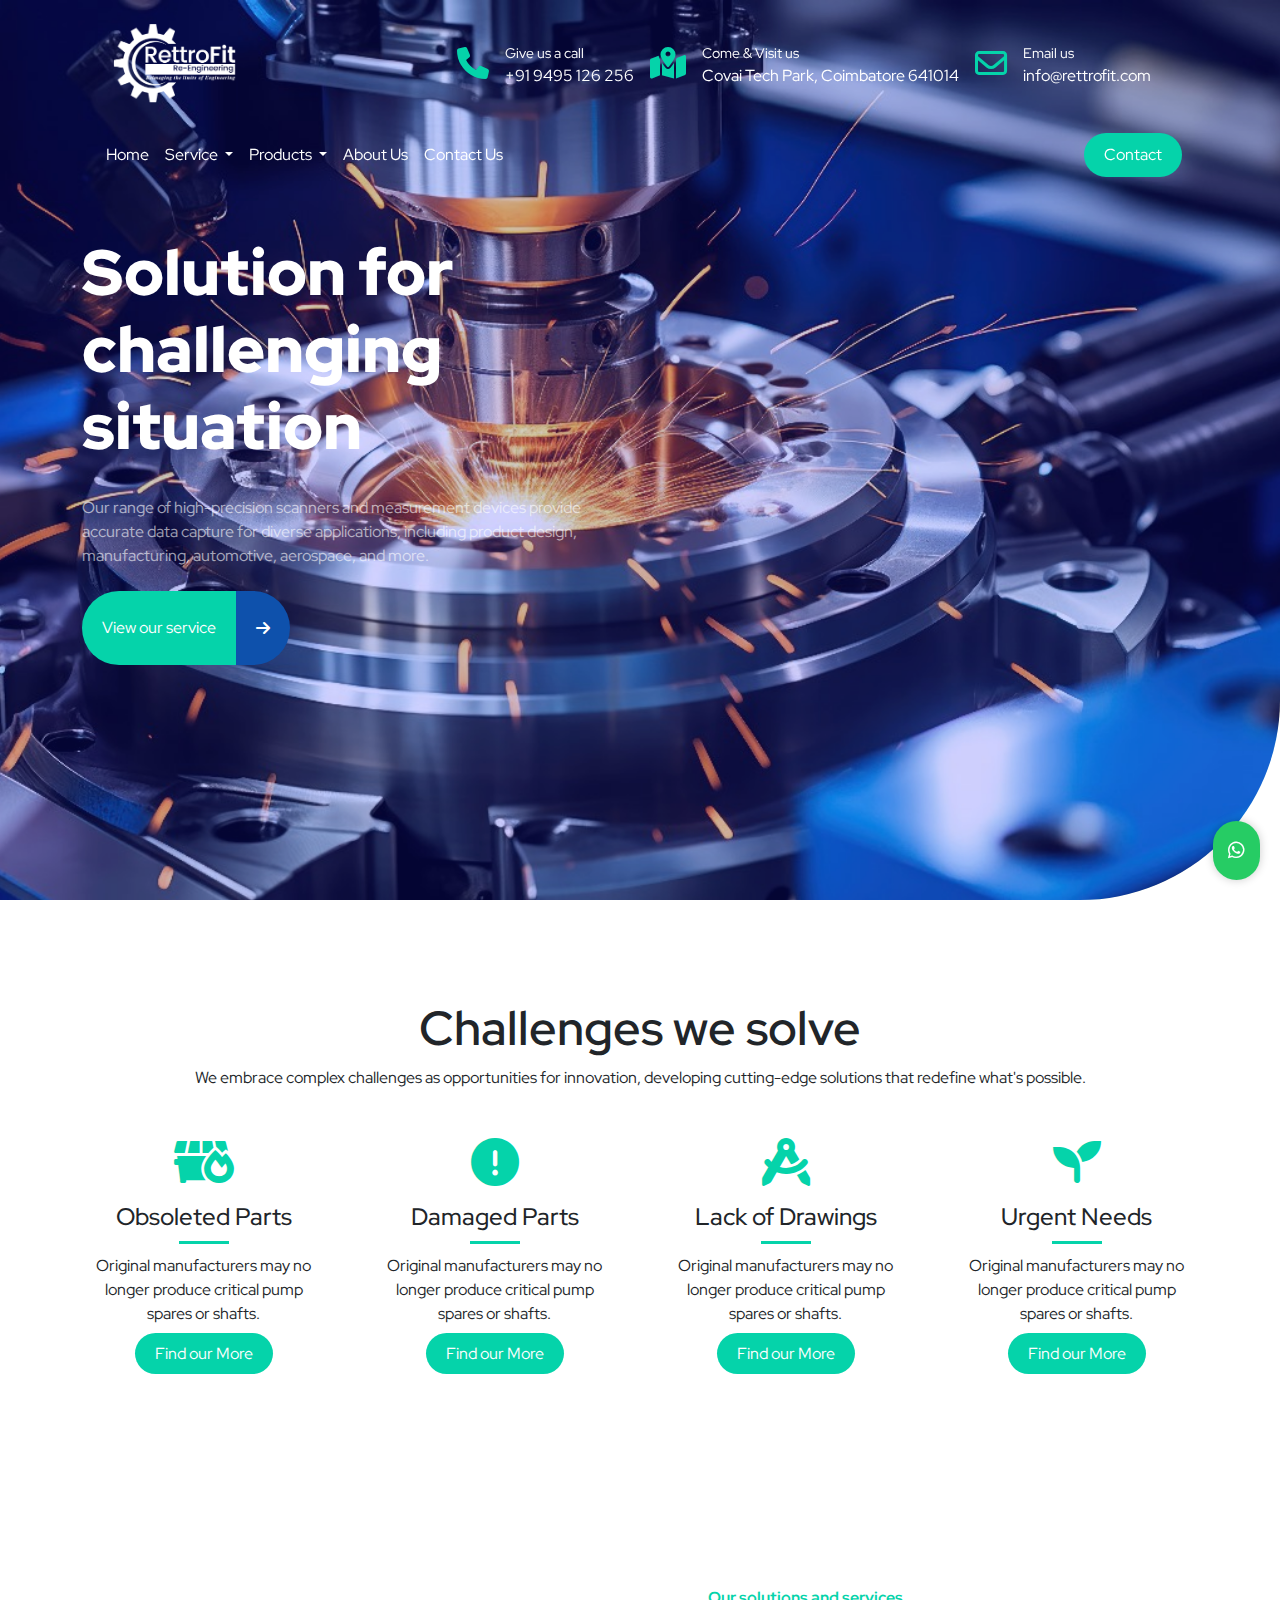
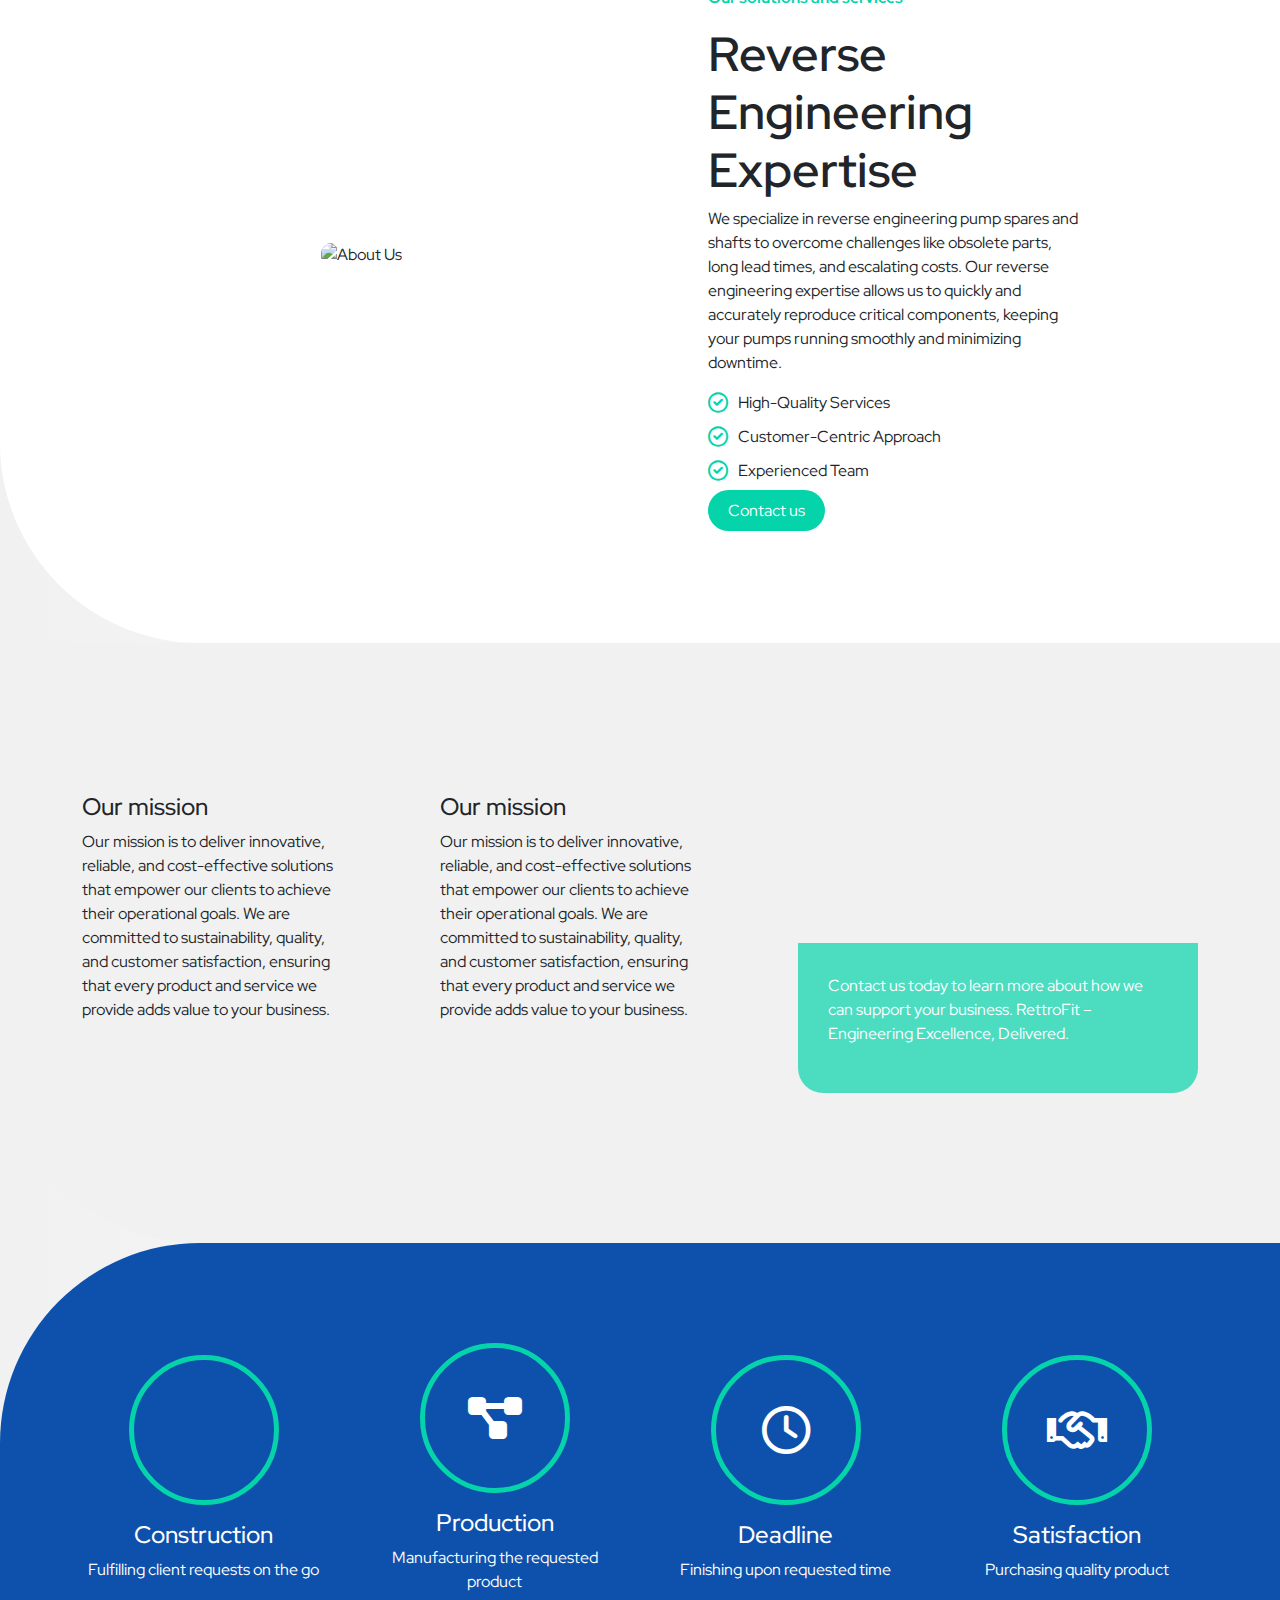
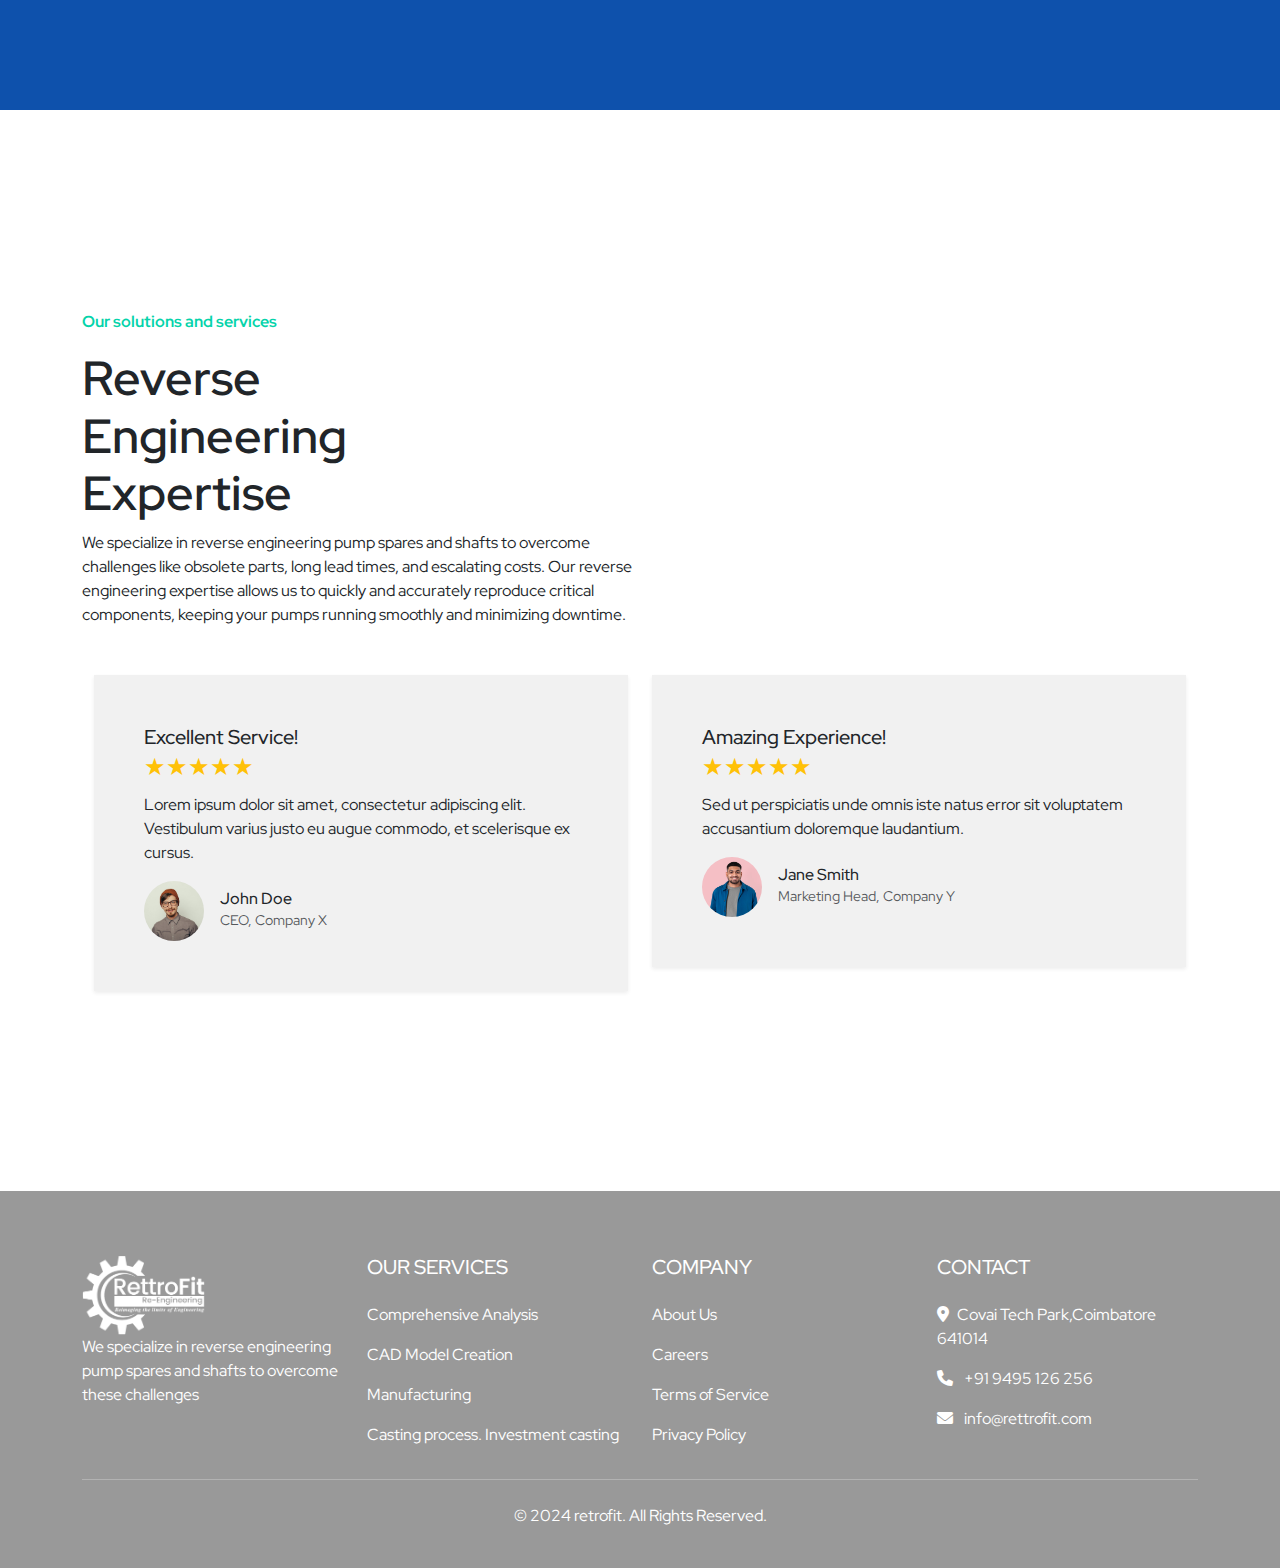
==== commit 47ac88aa: "some major changes" ====
--- a/index.html
+++ b/index.html
@@ -26,7 +26,7 @@
 
 
     <!-- WhatsApp Floating Button -->
-    <a href="https://wa.me/1234567890" target="_blank" class="whatsapp-float-btn">
+    <a href="https://wa.me/9495126256" target="_blank" class="whatsapp-float-btn">
         <i class="fa-brands fa-whatsapp"></i>
     </a>
 
@@ -36,68 +36,65 @@
 
 
     <!-- Navbar -->
+
+
     <nav class="navbar navbar-expand-lg navbar-custom fixed-top">
         <div class="container navbar-content">
             <!-- Top Section -->
-            <div class="d-flex w-100 justify-content-between align-items-center top-nav">
+            <div class="top-nav d-flex align-items-center justify-content-between w-100">
                 <!-- Left Section: Logo -->
                 <div class="ms-3">
                     <a href="index.html" class="navbar-brand">
                         <img class="logo" src="./assets/img/logo-light.png" />
                     </a>
                 </div>
-            
-                <!-- Right Section: Contact Info -->
-                <div class="me-3 d-none d-md-flex gap-5">
+    
+                <!-- Right Section: Contact Info, only visible on large screens -->
+                <div class="me-3 d-none d-lg-flex align-items-center top-nav-right-items">
                     <!-- item 1 -->
-                    <span class="nav-link top-nav-item d-flex ">
+                    <span class="nav-link top-nav-item d-flex align-items-center me-3">
                         <div class="top-nav-item-left d-flex align-items-center">
                             <i class="fas fa-phone top-nav-item-icon"></i>
                         </div>
-                       
-                        <div class="d-flex flex-column align-items-start top-nav-item-left">
+                        <div class="d-flex flex-column align-items-start top-nav-item-left ms-2">
                             <span class="small top-nav-item-link">Give us a call</span>
                             <span class="top-nav-item-link">+91 9495 126 256</span>
                         </div>
-                       
                     </span>
-
-                     <!-- item 2 -->
-                     <span class="nav-link top-nav-item d-flex ">
+    
+                    <!-- item 2 -->
+                    <span class="nav-link top-nav-item d-flex align-items-center me-3">
                         <div class="top-nav-item-left d-flex align-items-center">
-                            <i class="fa-solid fa-map-location-dot  top-nav-item-icon"></i>
-                        </div>
-                       
-                        <div class="d-flex flex-column align-items-start top-nav-item-left">
+                            <i class="fa-solid fa-map-location-dot top-nav-item-icon"></i>
+                        </div>
+                        <div class="d-flex flex-column align-items-start top-nav-item-left ms-2">
                             <span class="small top-nav-item-link">Come & Visit us</span>
-                            <span class="top-nav-item-link">Covai Tech Park,Coimbatore 641014</span>
-                        </div>
-                       
+                            <span class="top-nav-item-link">Covai Tech Park, Coimbatore 641014</span>
+                        </div>
                     </span>
-
-                     <!-- item 1 -->
-                     <span class="nav-link top-nav-item d-flex ">
+    
+                    <!-- item 3 -->
+                    <span class="nav-link top-nav-item d-flex align-items-center me-3">
                         <div class="top-nav-item-left d-flex align-items-center">
-                            
                             <i class="fa-regular fa-envelope top-nav-item-icon"></i>
                         </div>
-                       
-                        <div class="d-flex flex-column align-items-start top-nav-item-left">
-                            <span class="small top-nav-item-link">Emain us</span>
+                        <div class="d-flex flex-column align-items-start top-nav-item-left ms-2">
+                            <span class="small top-nav-item-link">Email us</span>
                             <span class="top-nav-item-link">info@rettrofit.com</span>
                         </div>
-                       
                     </span>
-            
-                </div>
-            </div>
-            
-
+                </div>
+    
+                <!-- Right Section: Menu Button for Mobile -->
+                <div class="d-lg-none">
+                    <button class="navbar-toggler" type="button" data-bs-toggle="collapse" data-bs-target="#navbarNav">
+                        <span class="navbar-toggler-icon"></span>
+                    </button>
+                </div>
+            </div>
+    
             <!-- Bottom Navbar -->
             <div class="container px-3 bottom-nav">
-                <!-- <button class="navbar-toggler" type="button" data-bs-toggle="collapse" data-bs-target="#navbarNav">
-                    <span class="navbar-toggler-icon"></span>
-                </button> -->
                 <div class="collapse navbar-collapse" id="navbarNav">
                     <ul class="navbar-nav me-auto">
                         <li class="nav-item"><a class="nav-link" href="index.html">Home</a></li>
@@ -122,7 +119,7 @@
                                         <li><a class="dropdown-item" href="contact.html">FEA Analysis</a></li>
                                     </ul>
                                 </li>
-
+    
                                 <li class="dropdown-submenu">
                                     <a class="dropdown-item dropdown-toggle" href="contact.html">Manufacturing</a>
                                     <ul class="dropdown-menu sub-menu">
@@ -130,7 +127,7 @@
                                         <li><a class="dropdown-item" href="contact.html">Quality Control</a></li>
                                     </ul>
                                 </li>
-
+    
                                 <li class="dropdown-submenu">
                                     <a class="dropdown-item dropdown-toggle" href="contact.html">Casting process. Investment casting</a>
                                     <ul class="dropdown-menu sub-menu">
@@ -143,11 +140,9 @@
                                         <li><a class="dropdown-item" href="contact.html">Finishing and Inspection</a></li>
                                     </ul>
                                 </li>
-
-                            
                             </ul>
                         </li>
-                
+                    
                         <!-- Services Dropdown with Submenus -->
                         <li class="nav-item dropdown">
                             <a class="nav-link dropdown-toggle" href="contact.html" id="servicesDropdown" role="button" data-bs-toggle="dropdown">
@@ -170,15 +165,17 @@
                                 </li>
                             </ul>
                         </li>
-                
+                    
                         <li class="nav-item"><a class="nav-link" href="contact.html">About Us</a></li>
                         <li class="nav-item"><a class="nav-link" href="contact.html">Contact Us</a></li>
                     </ul>
-                    <a href="contact.html" class="quote-btn">Get a Quote</a>
+                    <a href="contact.html" class="d-none d-lg-block quote-btn">Contact</a>
                 </div>
             </div>
         </div>
     </nav>
+
+    
 
 
 
@@ -193,15 +190,12 @@
             <div class="overlay"></div>
         </div>
         <div class="container content-header">
-            <h1>Solution for challenging situation</h1>
+            <h1 id="animated-heading">Solution for challenging situation</h1>
             <p>Our range of high-precision scanners and measurement devices provide accurate data capture for diverse applications, including product design, manufacturing, automotive, aerospace, and more.</p>
             <div class="d-flex contact-btn">
-                
-                <a href="#" class="btn left">View our servicce</a>
-
+                <a href="contact.html" class="btn left">View our service</a>
                 <span class="d-flex align-items-center right"><i class="fa-solid fa-arrow-right"></i></span>
             </div>
-            
         </div>
     </header>
     
@@ -224,7 +218,7 @@
                 <div class="line"></div>
                 <p>Original manufacturers may no longer produce critical pump spares or 
                     shafts.</p>
-                <button class="quote-btn">Find our More</button>
+                <a href="contact.html" class="quote-btn">Find our More</a>
             </div>
 
             <div class="feature">
@@ -234,7 +228,7 @@
                 <div class="line"></div>
                 <p>Original manufacturers may no longer produce critical pump spares or 
                     shafts.</p>
-                <button class="quote-btn">Find our More</button>
+                <a href="contact.html" class="quote-btn">Find our More</a>
             </div>
 
             <div class="feature">
@@ -244,7 +238,7 @@
                 <div class="line"></div>
                 <p>Original manufacturers may no longer produce critical pump spares or 
                     shafts.</p>
-                <button class="quote-btn">Find our More</button>
+                <a href="contact.html" class="quote-btn">Find our More</a>
             </div>
 
             <div class="feature">
@@ -253,7 +247,7 @@
                 <div class="line"></div>
                 <p>Original manufacturers may no longer produce critical pump spares or 
                     shafts.</p>
-                <button class="quote-btn">Find our More</button>
+                <a href="contact.html" class="quote-btn">Find our More</a>
             </div>
             
         </div>
@@ -274,7 +268,7 @@
         <div class="container-fluid about_section">
             <div class="container about-div-content d-flex gap-5">
                 <!-- Left Side - Image -->
-                <div class="">
+                <div class="col-md-6">
                     <img src="../web/assets/img/about_banner.avif" alt="About Us" class="about-img">
                 </div>
                 
@@ -292,7 +286,7 @@
                     </ul>
         
                     <!-- Contact Button -->
-                    <button class="quote-btn">Get a Quote</button>
+                    <a href="contact.html" class="quote-btn">Contact us</a>
                 </div>
             </div>
         </div>
@@ -523,6 +517,27 @@
 
 
 
+    <!-- script for animated heading -->
+
+
+    <script>
+        const texts = [
+                "Solution for challenging situation",
+                "Reverse engineering products",
+                "Advanced technology for precision",
+              
+            ];
+            let currentTextIndex = 0;
+
+            const headingElement = document.getElementById('animated-heading');
+
+            function changeText() {
+                currentTextIndex = (currentTextIndex + 1) % texts.length;  // Loop back after the last text
+                headingElement.textContent = texts[currentTextIndex];
+            }
+
+            setInterval(changeText, 4000);  // Change text every 4 seconds
+    </script>
 
 
 
--- a/assets/css/main.css
+++ b/assets/css/main.css
@@ -81,16 +81,15 @@
         bottom: 20px;
         right: 20px;
         background-color: #26CC64; /* WhatsApp green */
-        border-radius: 50%;
+        border-radius: 100px;
         padding: 15px;
         box-shadow: 0 0 10px rgba(0, 0, 0, 0.2);
         z-index: 1000;
         font-size: 1.2rem;
-    }
-
-    .whatsapp-float-btn i {
-        
-    }
+        color: #fff;
+    }
+
+
 
     .whatsapp-float-btn:hover {
         background-color: #128C7E; /* Darker green on hover */
@@ -98,6 +97,17 @@
     }
 
 
+    @media only screen and (max-width: 768px) { 
+
+        
+        .whatsapp-float-btn {
+            position: fixed;
+            bottom: 40px;
+            right: 20px;
+          
+        }
+    }
+
 
 
 
@@ -129,7 +139,7 @@
 
 
    /* Initial transparent navbar */
-   .navbar-custom {
+.navbar-custom {
     transition: all 0.3s ease-in-out;
 }
 /* Navbar after scrolling */
@@ -148,9 +158,46 @@
 /* Top navbar styling */
 .top-nav {
    
-    font-size: 14px;
-    border-bottom: solid 1px #ffffff3d;
+       
+    width: 100%;
+    display: flex;
+    justify-content: space-between !important;
+    align-items: center;
+
     
+}
+
+
+
+@media only screen and (max-width: 768px) { 
+
+    .navbar-toggler{
+
+        border: none !important;
+    }
+
+    .navbar-collapse{
+
+        background-color: #fff;
+        padding: 20px;
+        border-radius: 10px;
+    }
+
+    .bottom-nav .nav-link {
+        color: black !important;
+        transition: color 0.3s;
+    }
+
+    .quote-btn{
+
+        width: 100%;
+        margin-top: 20px;
+    }
+    
+
+  
+
+
 }
 
 .top-nav-item{
@@ -416,12 +463,42 @@
     margin-left: 5%; /* Align left */
 }
 
+
+
+
+
+@keyframes fadeInOut {
+    0% {
+      opacity: 0;
+      transform: translateY(-20px);
+    }
+    50% {
+      opacity: 1;
+      transform: translateY(0);
+    }
+    100% {
+      opacity: 0;
+      transform: translateY(20px);
+    }
+  }
+  
+  #animated-heading {
+    display: inline-block;
+    animation: fadeInOut 2s ease-in-out infinite;
+
+
+   
+  }
+
 .content-header h1{
 
     font-size: 4rem;
     font-weight: 900;
     width: 50%;
 }
+
+
+
 
 .content-header p{
 
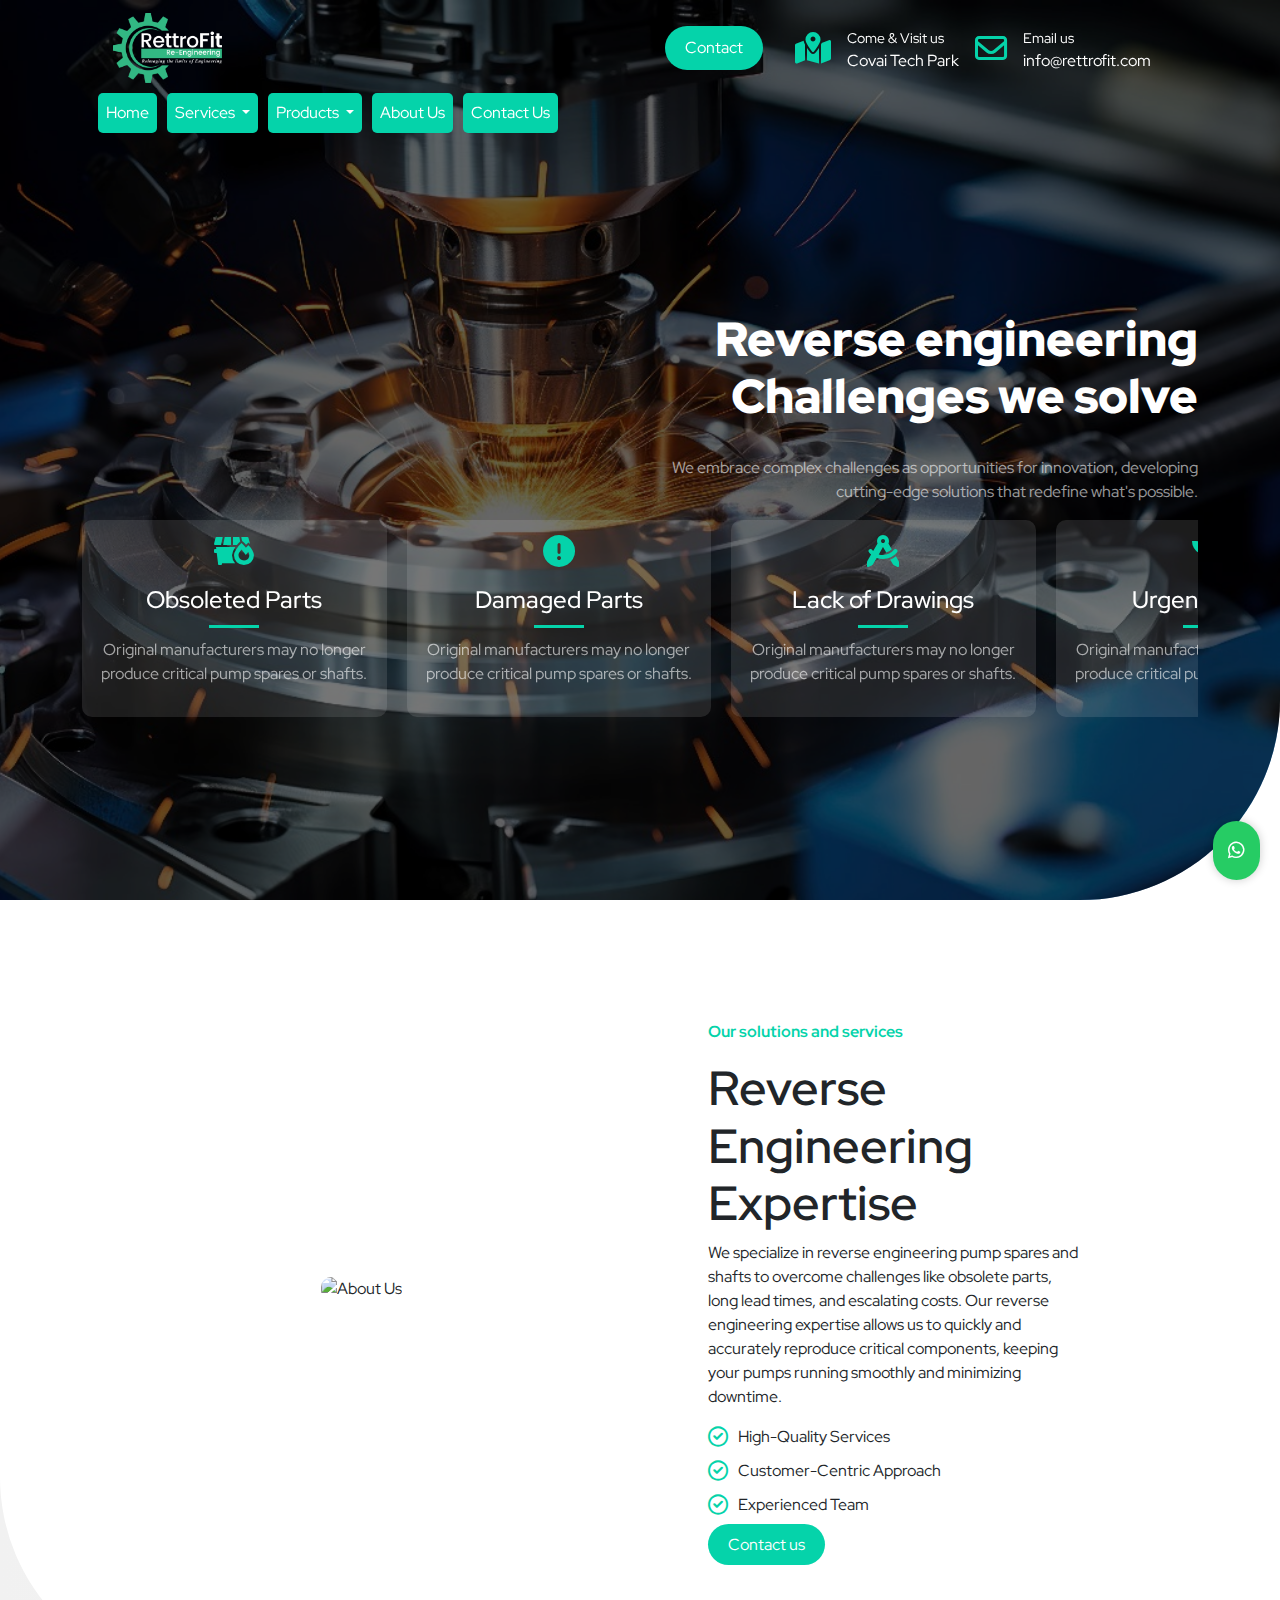
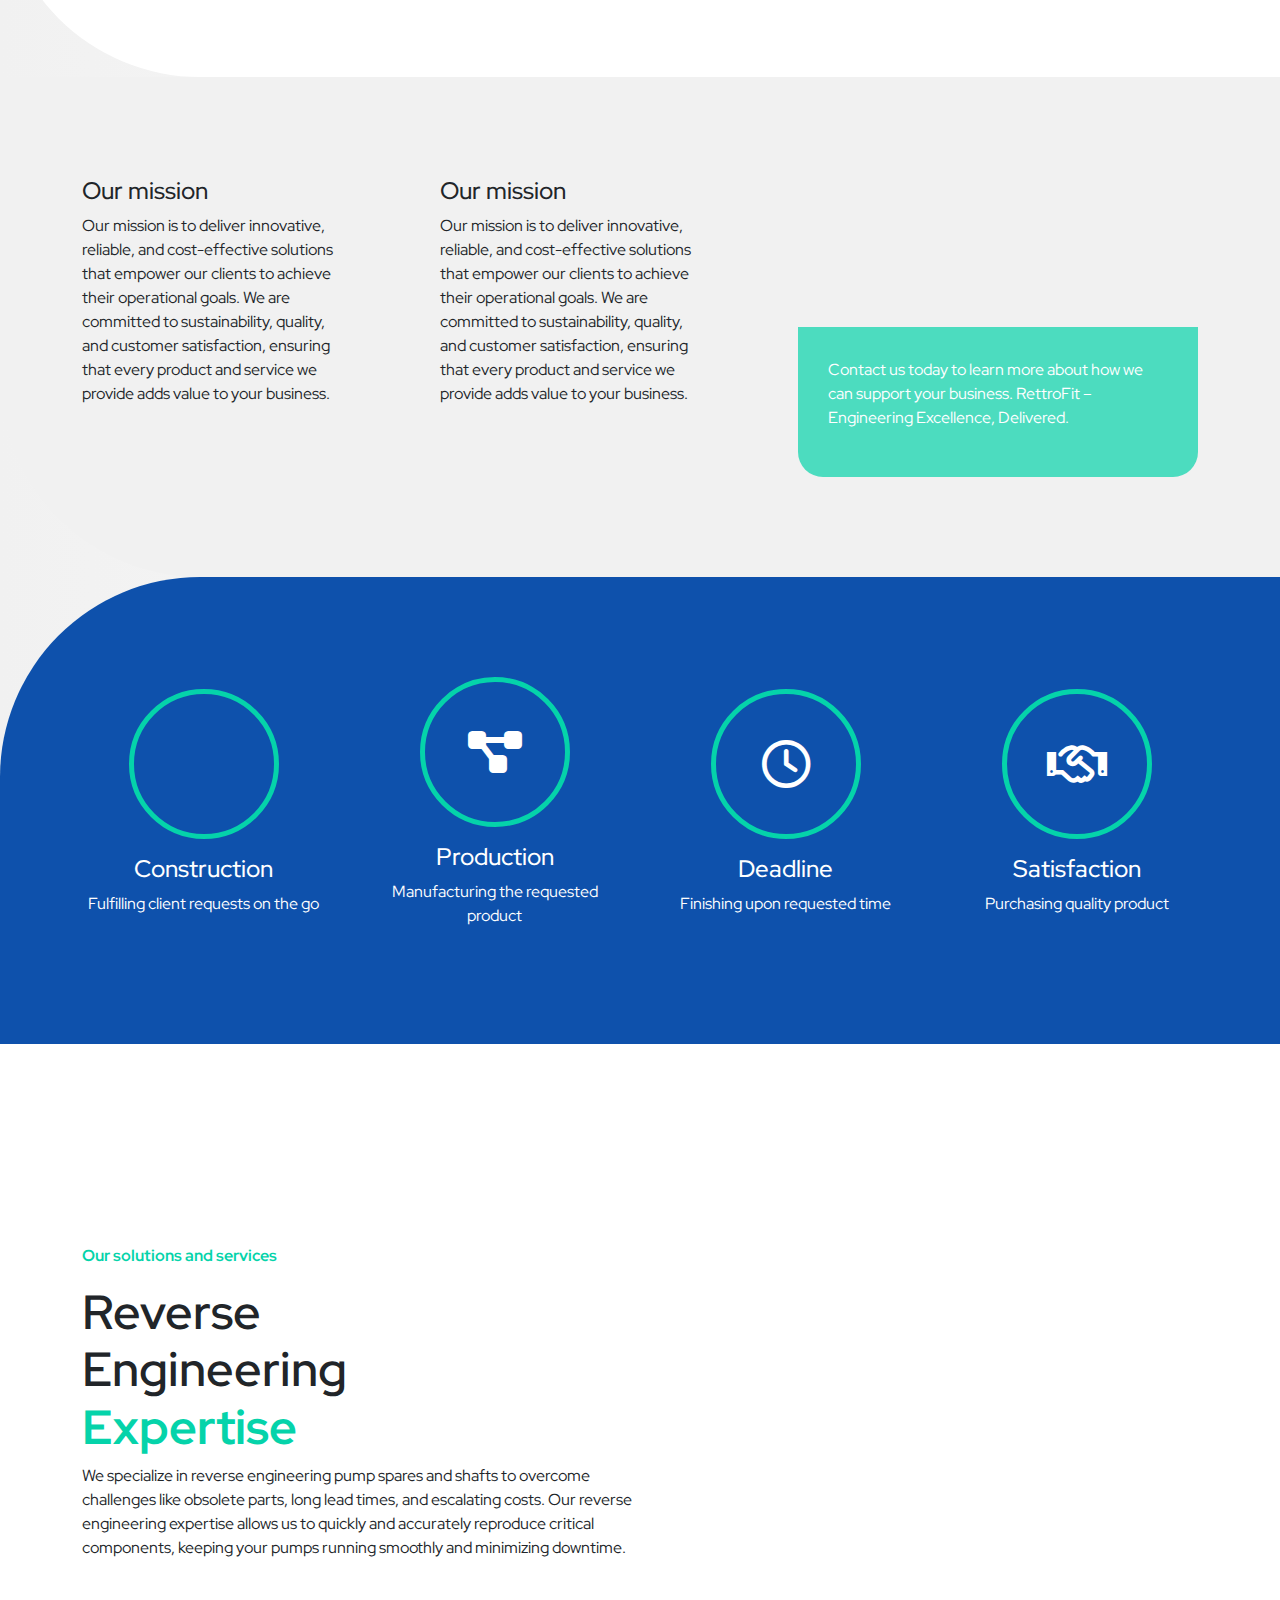
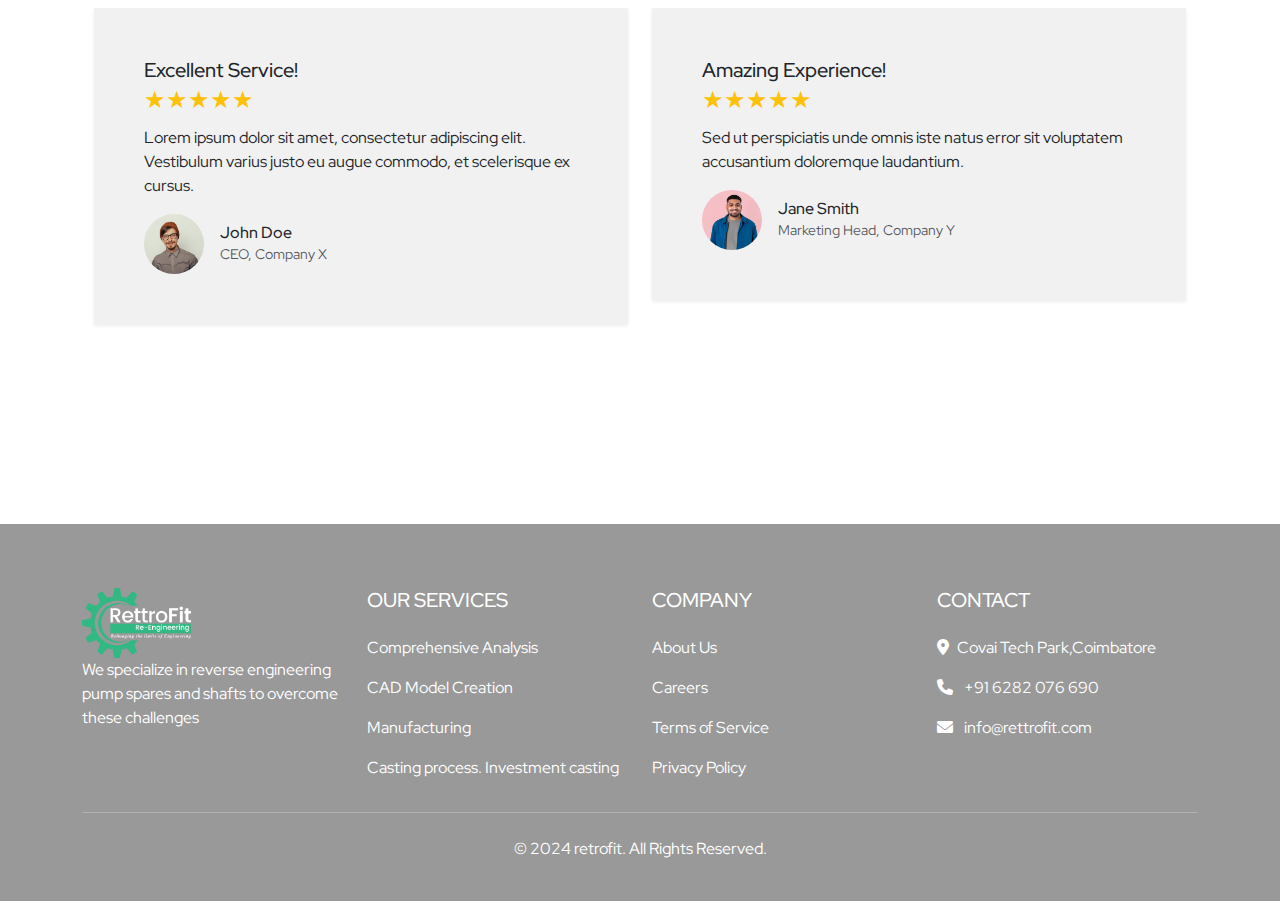
==== commit a590be17: "edits updated" ====
--- a/index.html
+++ b/index.html
@@ -24,11 +24,15 @@
 
     <link rel='stylesheet' href='https://cdn-uicons.flaticon.com/2.6.0/uicons-regular-straight/css/uicons-regular-straight.css'>
 
+<!-- swiper -->
+    <link rel="stylesheet" href="https://cdn.jsdelivr.net/npm/swiper@11/swiper-bundle.min.css"/>
+
 
     <!-- WhatsApp Floating Button -->
     <a href="https://wa.me/9495126256" target="_blank" class="whatsapp-float-btn">
         <i class="fa-brands fa-whatsapp"></i>
     </a>
+
 
 
 </head>
@@ -54,11 +58,9 @@
                     <!-- item 1 -->
                     <span class="nav-link top-nav-item d-flex align-items-center me-3">
                         <div class="top-nav-item-left d-flex align-items-center">
-                            <i class="fas fa-phone top-nav-item-icon"></i>
+                            <a href="contact.html" class="d-none d-lg-block quote-btn">Contact</a>
                         </div>
                         <div class="d-flex flex-column align-items-start top-nav-item-left ms-2">
-                            <span class="small top-nav-item-link">Give us a call</span>
-                            <span class="top-nav-item-link">+91 9495 126 256</span>
                         </div>
                     </span>
     
@@ -69,7 +71,7 @@
                         </div>
                         <div class="d-flex flex-column align-items-start top-nav-item-left ms-2">
                             <span class="small top-nav-item-link">Come & Visit us</span>
-                            <span class="top-nav-item-link">Covai Tech Park, Coimbatore 641014</span>
+                            <span class="top-nav-item-link">Covai Tech Park</span>
                         </div>
                     </span>
     
@@ -102,30 +104,30 @@
                         <!-- Products Dropdown with Submenus -->
                         <li class="nav-item dropdown">
                             <a class="nav-link dropdown-toggle" href="contact.html" id="productsDropdown" role="button" data-bs-toggle="dropdown">
-                                Service
+                                Services
                             </a>
                             <ul class="dropdown-menu">
                                 <li class="dropdown-submenu">
-                                    <a class="dropdown-item dropdown-toggle" href="contact.html">Comprehensive Analysis</a>
-                                    <ul class="dropdown-menu sub-menu">
-                                        <li><a class="dropdown-item" href="contact.html">Inspection</a></li>
-                                        <li><a class="dropdown-item" href="contact.html">Data Acquisition</a></li>
-                                    </ul>
+                                    <a class="dropdown-item " href="contact.html">Comprehensive Analysis</a>
+                                    <!--<ul class="dropdown-menu sub-menu">-->
+                                    <!--    <li><a class="dropdown-item" href="contact.html">Inspection</a></li>-->
+                                    <!--    <li><a class="dropdown-item" href="contact.html">Data Acquisition</a></li>-->
+                                    <!--</ul>-->
                                 </li>
                                 <li class="dropdown-submenu">
-                                    <a class="dropdown-item dropdown-toggle" href="contact.html">CAD Model Creation</a>
-                                    <ul class="dropdown-menu sub-menu">
-                                        <li><a class="dropdown-item" href="contact.html">3D Modeling</a></li>
-                                        <li><a class="dropdown-item" href="contact.html">FEA Analysis</a></li>
-                                    </ul>
+                                    <a class="dropdown-item " href="contact.html">CAD Model Creation</a>
+                                    <!--<ul class="dropdown-menu sub-menu">-->
+                                    <!--    <li><a class="dropdown-item" href="contact.html">3D Modeling</a></li>-->
+                                    <!--    <li><a class="dropdown-item" href="contact.html">FEA Analysis</a></li>-->
+                                    <!--</ul>-->
                                 </li>
     
                                 <li class="dropdown-submenu">
-                                    <a class="dropdown-item dropdown-toggle" href="contact.html">Manufacturing</a>
-                                    <ul class="dropdown-menu sub-menu">
-                                        <li><a class="dropdown-item" href="contact.html">Precise Manufacturing</a></li>
-                                        <li><a class="dropdown-item" href="contact.html">Quality Control</a></li>
-                                    </ul>
+                                    <a class="dropdown-item" href="contact.html">Manufacturing</a>
+                                    <!--<ul class="dropdown-menu sub-menu">-->
+                                    <!--    <li><a class="dropdown-item" href="contact.html">Precise Manufacturing</a></li>-->
+                                    <!--    <li><a class="dropdown-item" href="contact.html">Quality Control</a></li>-->
+                                    <!--</ul>-->
                                 </li>
     
                                 <li class="dropdown-submenu">
@@ -150,17 +152,44 @@
                             </a>
                             <ul class="dropdown-menu">
                                 <li class="dropdown-submenu">
-                                    <a class="dropdown-item dropdown-toggle" href="contact.html">Service 1</a>
+                                    <a class="dropdown-item dropdown-toggle" href="contact.html">Impellers</a>
                                     <ul class="dropdown-menu">
-                                        <li><a class="dropdown-item" href="contact.html">Sub Service 1.1</a></li>
-                                        <li><a class="dropdown-item" href="contact.html">Sub Service 1.2</a></li>
+                                        <li><a class="dropdown-item" href="contact.html">Radial Flow Impellers</a></li>
+                                        <li><a class="dropdown-item" href="contact.html">Axial Flow Impellers:</a></li>
+                                        
+                                        <li><a class="dropdown-item" href="contact.html">Mixed Flow Impellers</a></li>
+                                        <li><a class="dropdown-item" href="contact.html">Open Impellers</a></li>
+                                        
+                                        <li><a class="dropdown-item" href="contact.html">Closed Impellers</a></li>
+                                        
+                                        <li><a class="dropdown-item" href="contact.html">Semi-Open Impellers</a></li>
+                                        
+                                        <li><a class="dropdown-item" href="contact.html">Vortex Impellers</a></li>
+                                        
+                                        <li><a class="dropdown-item" href="contact.html">Helical Rotor Impellers</a></li>
+                                        
+                                        
+                                        
                                     </ul>
                                 </li>
                                 <li class="dropdown-submenu">
-                                    <a class="dropdown-item dropdown-toggle" href="contact.html">Service 2</a>
+                                    <a class="dropdown-item dropdown-toggle" href="contact.html">RO Pressure Vessel Spares</a>
                                     <ul class="dropdown-menu">
-                                        <li><a class="dropdown-item" href="contact.html">Sub Service 2.1</a></li>
-                                        <li><a class="dropdown-item" href="#">Sub Service 2.2</a></li>
+                                        <li><a class="dropdown-item" href="contact.html">O-rings and Head Seals</a></li>
+                                        <li><a class="dropdown-item" href="#">RO Pressure Vessel End Caps</a></li>
+                                        
+                                         <li><a class="dropdown-item" href="#">Flow Restrictors</a></li>
+                                         
+                                          <li><a class="dropdown-item" href="#">Feed and Brine reject Ports :</a></li>
+                                          
+                                           <li><a class="dropdown-item" href="#">Permeate Adaptors</a></li>
+                                           
+                                            <li><a class="dropdown-item" href="#">Retaining Ring</a></li>
+                                            
+                                             <li><a class="dropdown-item" href="#">RO Permeate Port. Water Outlet</a></li>
+                                             
+                                           
+                                                
                                     </ul>
                                 </li>
                             </ul>
@@ -169,7 +198,6 @@
                         <li class="nav-item"><a class="nav-link" href="contact.html">About Us</a></li>
                         <li class="nav-item"><a class="nav-link" href="contact.html">Contact Us</a></li>
                     </ul>
-                    <a href="contact.html" class="d-none d-lg-block quote-btn">Contact</a>
                 </div>
             </div>
         </div>
@@ -182,81 +210,59 @@
 
     <!-- Header Section -->
     <header class="header-section">
-        <div class="video-container">
-            <!-- <video autoplay muted loop playsinline>
-                <source src="./assets/img/video/banner.mp4" type="video/mp4">
-                Your browser does not support the video tag.
-            </video> -->
+     
+           
             <div class="overlay"></div>
-        </div>
+
         <div class="container content-header">
-            <h1 id="animated-heading">Solution for challenging situation</h1>
-            <p>Our range of high-precision scanners and measurement devices provide accurate data capture for diverse applications, including product design, manufacturing, automotive, aerospace, and more.</p>
-            <div class="d-flex contact-btn">
-                <a href="contact.html" class="btn left">View our service</a>
-                <span class="d-flex align-items-center right"><i class="fa-solid fa-arrow-right"></i></span>
-            </div>
+            <h1 id="animated-heading">Reverse engineering Challenges we solve</h1>
+            <p>We embrace complex challenges as opportunities for innovation, developing cutting-edge solutions that redefine what's possible.
+
+            </p>
+
+
+            <!-- Swiper Container -->
+<div class="swiper mySwiper">
+    <div class="swiper-wrapper">
+        <div class="swiper-slide feature">
+            <i class="fa-solid fa-dumpster-fire challenge-item-icon"></i>
+            <h4 class="mt-3">Obsoleted Parts</h4>
+            <div class="line"></div>
+            <p>Original manufacturers may no longer produce critical pump spares or shafts.</p>
+            <!-- <a href="contact.html" class="quote-btn">Find our More</a> -->
+        </div>
+
+        <div class="swiper-slide feature">
+            <i class="fa-solid fa-circle-exclamation challenge-item-icon"></i>
+            <h4 class="mt-3">Damaged Parts</h4>
+            <div class="line"></div>
+            <p>Original manufacturers may no longer produce critical pump spares or shafts.</p>
+            <!-- <a href="contact.html" class="quote-btn">Find our More</a> -->
+        </div>
+
+        <div class="swiper-slide feature">
+            <i class="fa-solid fa-compass-drafting challenge-item-icon"></i>
+            <h4 class="mt-3">Lack of Drawings</h4>
+            <div class="line"></div>
+            <p>Original manufacturers may no longer produce critical pump spares or shafts.</p>
+            <!-- <a href="contact.html" class="quote-btn">Find our More</a> -->
+        </div>
+
+        <div class="swiper-slide feature">
+            <i class="fa-solid fa-seedling challenge-item-icon"></i>
+            <h4 class="mt-3">Urgent Needs</h4>
+            <div class="line"></div>
+            <p>Original manufacturers may no longer produce critical pump spares or shafts.</p>
+            <!-- <a href="contact.html" class="quote-btn">Find our More</a> -->
+        </div>
+    </div>
+
+    
+</div>
+    
         </div>
     </header>
     
-
-
-    <!-- start chalenges we solve  -->
-
-
-    <section class="container chalenges_section">
-
-        <h2 class="chalenges_section_title text-center">Challenges we solve</h2>
-        <p class="text-center">We embrace complex challenges as opportunities for innovation, developing cutting-edge solutions that redefine what's possible.</p>
-       
-       
-        <div class="d-flex flex-column flex-lg-row align-items-center text-center mt-5 gap-5">
-            <div class="feature">
-                
-                <i class="fa-solid fa-dumpster-fire challenge-item-icon"></i>
-                <h4 class="mt-3">Obsoleted Parts</h4>
-                <div class="line"></div>
-                <p>Original manufacturers may no longer produce critical pump spares or 
-                    shafts.</p>
-                <a href="contact.html" class="quote-btn">Find our More</a>
-            </div>
-
-            <div class="feature">
-             
-                <i class="fa-solid fa-circle-exclamation challenge-item-icon"></i>
-                <h4 class="mt-3">Damaged Parts</h4>
-                <div class="line"></div>
-                <p>Original manufacturers may no longer produce critical pump spares or 
-                    shafts.</p>
-                <a href="contact.html" class="quote-btn">Find our More</a>
-            </div>
-
-            <div class="feature">
-                
-                <i class="fa-solid fa-compass-drafting challenge-item-icon"></i>
-                <h4 class="mt-3">Lack of Drawings</h4>
-                <div class="line"></div>
-                <p>Original manufacturers may no longer produce critical pump spares or 
-                    shafts.</p>
-                <a href="contact.html" class="quote-btn">Find our More</a>
-            </div>
-
-            <div class="feature">
-                <i class="fa-solid fa-seedling challenge-item-icon"></i>
-                <h4 class="mt-3">Urgent Needs</h4>
-                <div class="line"></div>
-                <p>Original manufacturers may no longer produce critical pump spares or 
-                    shafts.</p>
-                <a href="contact.html" class="quote-btn">Find our More</a>
-            </div>
-            
-        </div>
-
-        
-    </section>
-
-
-
 
     <!-- about section -->
 
@@ -409,7 +415,7 @@
 
         <div class="head">
             <p class="highlight-text">Our solutions and services</p>
-            <h2 class="about_text">Reverse Engineering Expertise</h2>
+            <h2 class="about_text">Reverse Engineering <span class="highlight-text">Expertise</span> </h2>
             <p>We specialize in reverse engineering pump spares and shafts to overcome challenges like obsolete parts, long lead times, and escalating costs.  Our reverse engineering expertise allows us to quickly and accurately reproduce critical components, keeping your pumps running smoothly and minimizing downtime.</p>
         
 
@@ -498,8 +504,8 @@
                 <!-- Fourth Column -->
                 <div class="col-md-3 col-lg-3 col-xl-3 mx-auto mt-3">
                     <h5 class="text-uppercase mb-4 font-weight-bold">Contact</h5>
-                    <p><i class="fas fa-map-marker-alt me-2"></i>Covai Tech Park,Coimbatore 641014 </p>
-                    <p><i class="fas fa-phone me-2"></i> +91 9495 126 256</p>
+                    <p><i class="fas fa-map-marker-alt me-2"></i>Covai Tech Park,Coimbatore</p>
+                    <p><i class="fas fa-phone me-2"></i> +91 6282 076 690</p>
                     <p><i class="fas fa-envelope me-2"></i> info@rettrofit.com</p>
                 </div>
             </div>
@@ -516,15 +522,43 @@
 
 
 
+    <!-- Add Swiper's JS -->
+<script src="https://cdn.jsdelivr.net/npm/swiper@11/swiper-bundle.min.js"></script>
+
+<!-- Initialize Swiper -->
+<script>
+    var swiper = new Swiper(".mySwiper", {
+        slidesPerView: 1.2, // Number of slides visible at a time
+        spaceBetween: 20, // Spacing between slides
+        loop: true, // Infinite looping
+        pagination: {
+            el: ".swiper-pagination",
+            clickable: true,
+        },
+        navigation: {
+            nextEl: ".swiper-button-next",
+            prevEl: ".swiper-button-prev",
+        },
+        breakpoints: {
+            768: {
+                slidesPerView: 2.5, // Show more slides on bigger screens
+            },
+            1024: {
+                slidesPerView: 3.5,
+            }
+        }
+    });
+</script>
+
 
     <!-- script for animated heading -->
 
 
     <script>
         const texts = [
-                "Solution for challenging situation",
-                "Reverse engineering products",
-                "Advanced technology for precision",
+                "Reverse engineering Challenges we solve",
+                "Reverse engineering Challenges we solve",
+                
               
             ];
             let currentTextIndex = 0;
--- a/assets/css/main.css
+++ b/assets/css/main.css
@@ -134,7 +134,7 @@
 
 .logo{
 
-    height: 80px;
+    height: 70px;
 }
 
 
@@ -149,8 +149,16 @@
 }
 
 .top-nav, .bottom-nav {
-    padding: 15px 15px;
+    padding: 5px 15px;
     transition: padding 0.3s ease-in-out;
+}
+
+@media (max-width: 767px) {
+   
+    .top-nav, .bottom-nav {
+        padding: 15px 5px;
+        transition: padding 0.3s ease-in-out;
+    }
 }
 
 
@@ -241,11 +249,14 @@
     .bottom-nav .nav-link {
         color: #fff; /* Default text color */
         transition: background-color 0.3s ease, color 0.3s ease;
+        background-color: var(--brand-green); /* Change this to your desired background color */
+        margin-right: 10px;
+        border-radius: 5px;
     }
 
     /* On hover, background color changes */
     .bottom-nav .nav-link:hover {
-        background-color: var(--brand-green); /* Change this to your desired background color */
+        background-color: var(--brand-blue); /* Change this to your desired background color */
         color: white !important; /* Text color when active */
         border-radius: 5px;
     }
@@ -277,6 +288,8 @@
         .dropdown-item {
             position: relative;
             padding: 10px 15px !important;
+            position: relative !important;
+    z-index: 10;
         }
 
         .dropdown-item:hover{
@@ -284,42 +297,39 @@
             background-color: #fff !important;
         }
 
-        /* On hover, add a small green line under the item */
+
+
+       
         .dropdown-item:hover::after {
             content: "";
             position: absolute;
-            bottom: 0; /* Position the line at the bottom of the item */
-            left:38px; /* Center the line horizontally */
-            transform: translateX(-50%); /* Offset to truly center the line */
-            width: 50px; /* Width of the line */
-            height: 2px; /* Height of the line */
-            background-color: var(--brand-green); /* Color of the line */
-            transition: width 0.3s ease; /* Smooth transition for the line's appearance */
+            left:38px; 
+            transform: translateX(-50%); 
+            width: 50px; 
+            height: 2px; 
+            background-color: #05D3AA !important;
+            bottom: -4px; 
+            transition: width 0.3s ease, left 0.3s ease;
         }
 
 
-                /* On hover, add a small green line under the item */
-        .sub-menu .dropdown-item:hover::after {
-                    content: "";
-                    position: absolute;
-                    bottom: 0; /* Position the line at the bottom of the item */
-                    left:38px; /* Center the line horizontally */
-                    transform: translateX(-50%); /* Offset to truly center the line */
-                    width: 50px; /* Width of the line */
-                    height: 2px; /* Height of the line */
-                    background-color: var(--brand-green); /* Color of the line */
-                    transition: width 0.3s ease; /* Smooth transition for the line's appearance */
-                }
-
-        /* Optional: Change text color on hover (for a better hover effect) */
-        .dropdown-item:hover {
-            color: #007bff; /* Change text color when hovered */
-        }
-
-        /* Handle the dropdown-menu submenu properly */
-        .dropdown-menu {
-            padding-left: 20px; /* Add a bit of space for submenus */
-        }
+        /* Green underline effect for dropdown and submenu items */
+
+        /* Remove default dropdown caret for submenu parent */
+.dropdown-submenu > .dropdown-toggle::after {
+    border-top: 2px solid transparent !important; /* Change arrow color */
+}
+
+
+
+
+
+
+
+/* Handle the dropdown-menu submenu properly */
+.dropdown-menu {
+    padding-left: 20px; /* Add a bit of space for submenus */
+}
 
 
 
@@ -365,9 +375,20 @@
     align-items: center;
     justify-content: center;
     color: white;
-
-}
-
+ 
+
+}
+
+.overlay {
+    position: absolute;
+    top: 0;
+    left: 0;
+    width: 100%;
+    height: 100%;
+    /* background: rgba(19, 23, 255, 0.2); */
+    background: rgba(0, 0, 0, 0.6);
+    border-radius: 0 0 200px   0;
+}
 
 
 
@@ -444,16 +465,7 @@
     border-radius: 0 0 200px   0;
 }
 
-.overlay {
-    position: absolute;
-    top: 0;
-    left: 0;
-    width: 100%;
-    height: 100%;
-    background: rgba(19, 23, 255, 0.2);
-    /* background: rgba(255, 255, 255, 0.2); */
-    border-radius: 0 0 200px   0;
-}
+
 
 .content-header {
     position: relative;
@@ -461,6 +473,7 @@
     color: white;
     max-width: 600px;
     margin-left: 5%; /* Align left */
+    margin-top: 10%;
 }
 
 
@@ -490,9 +503,18 @@
    
   }
 
+  .content-header{
+
+    display: flex;
+    justify-content: end;
+    align-items: end;
+    flex-direction: column;
+    text-align: right;
+  }
+
 .content-header h1{
 
-    font-size: 4rem;
+    font-size: 3rem;
     font-weight: 900;
     width: 50%;
 }
@@ -505,6 +527,7 @@
     opacity: 0.6;
     width: 50%;
     margin-top: 2%;
+    
 }
 
 .contact-btn{
@@ -556,7 +579,7 @@
     }
     .content-header h1{
 
-        font-size: 3rem;
+        font-size: 2rem;
         font-weight: 900;
         width: 80%;
     }
@@ -583,22 +606,57 @@
  ***/
 
 
- .chalenges_section{
-
-    padding: 100px 0;
- }
-
- .chalenges_section_title{
-
-    font-size: 3rem;
-    font-weight: 600;
- }
+ .scroll-container {
+    overflow-x: auto; 
+    white-space: nowrap;
+    -webkit-overflow-scrolling: touch; /* Smooth scrolling for iOS */
+}
+
+.d-flex {
+    display: flex;
+    flex-wrap: nowrap; /* Prevent wrapping */
+   
+}
+
+.feature {
+    min-width: 280px; /* Adjust width as needed */
+    flex: 0 0 auto; /* Prevent items from shrinking */
+    text-align: center;
+    padding: 10px;
+    background: #ffffff1c !important;
+    border-radius: 10px;
+}
+
+.feature p{
+    width: 100%;
+}
+
+.scroll-container::-webkit-scrollbar {
+    display: none; /* Hide scrollbar for a cleaner look */
+}
+
+
+.swiper {
+    width: 100%;
+    padding: 20px 0;
+}
+
+.swiper-slide {
+    min-width: 280px; /* Adjust as needed */
+    text-align: center;
+    background: #f9f9f9;
+    border-radius: 10px;
+    padding: 15px;
+}
+
+.swiper-pagination {
+    margin-top: 10px;
+}
+
 
  .challenge-item-icon {
 
-
-
-    font-size: 3rem;
+    font-size: 2rem;
     color: var(--brand-green);
 
  }
@@ -690,6 +748,13 @@
     font-weight: bold;
 }
 
+.highlight-text-bg {
+    color:#fff;
+    background-color: #05D3AA;
+    font-weight: bold;
+    padding: 0 5px;
+   
+}
 .about-content p {
     width: 80%;
 }
@@ -719,7 +784,7 @@
 
 .div_mission{
 
-    padding: 150px 0;
+    padding: 100px 0;
     background-color: transparent;
 
   
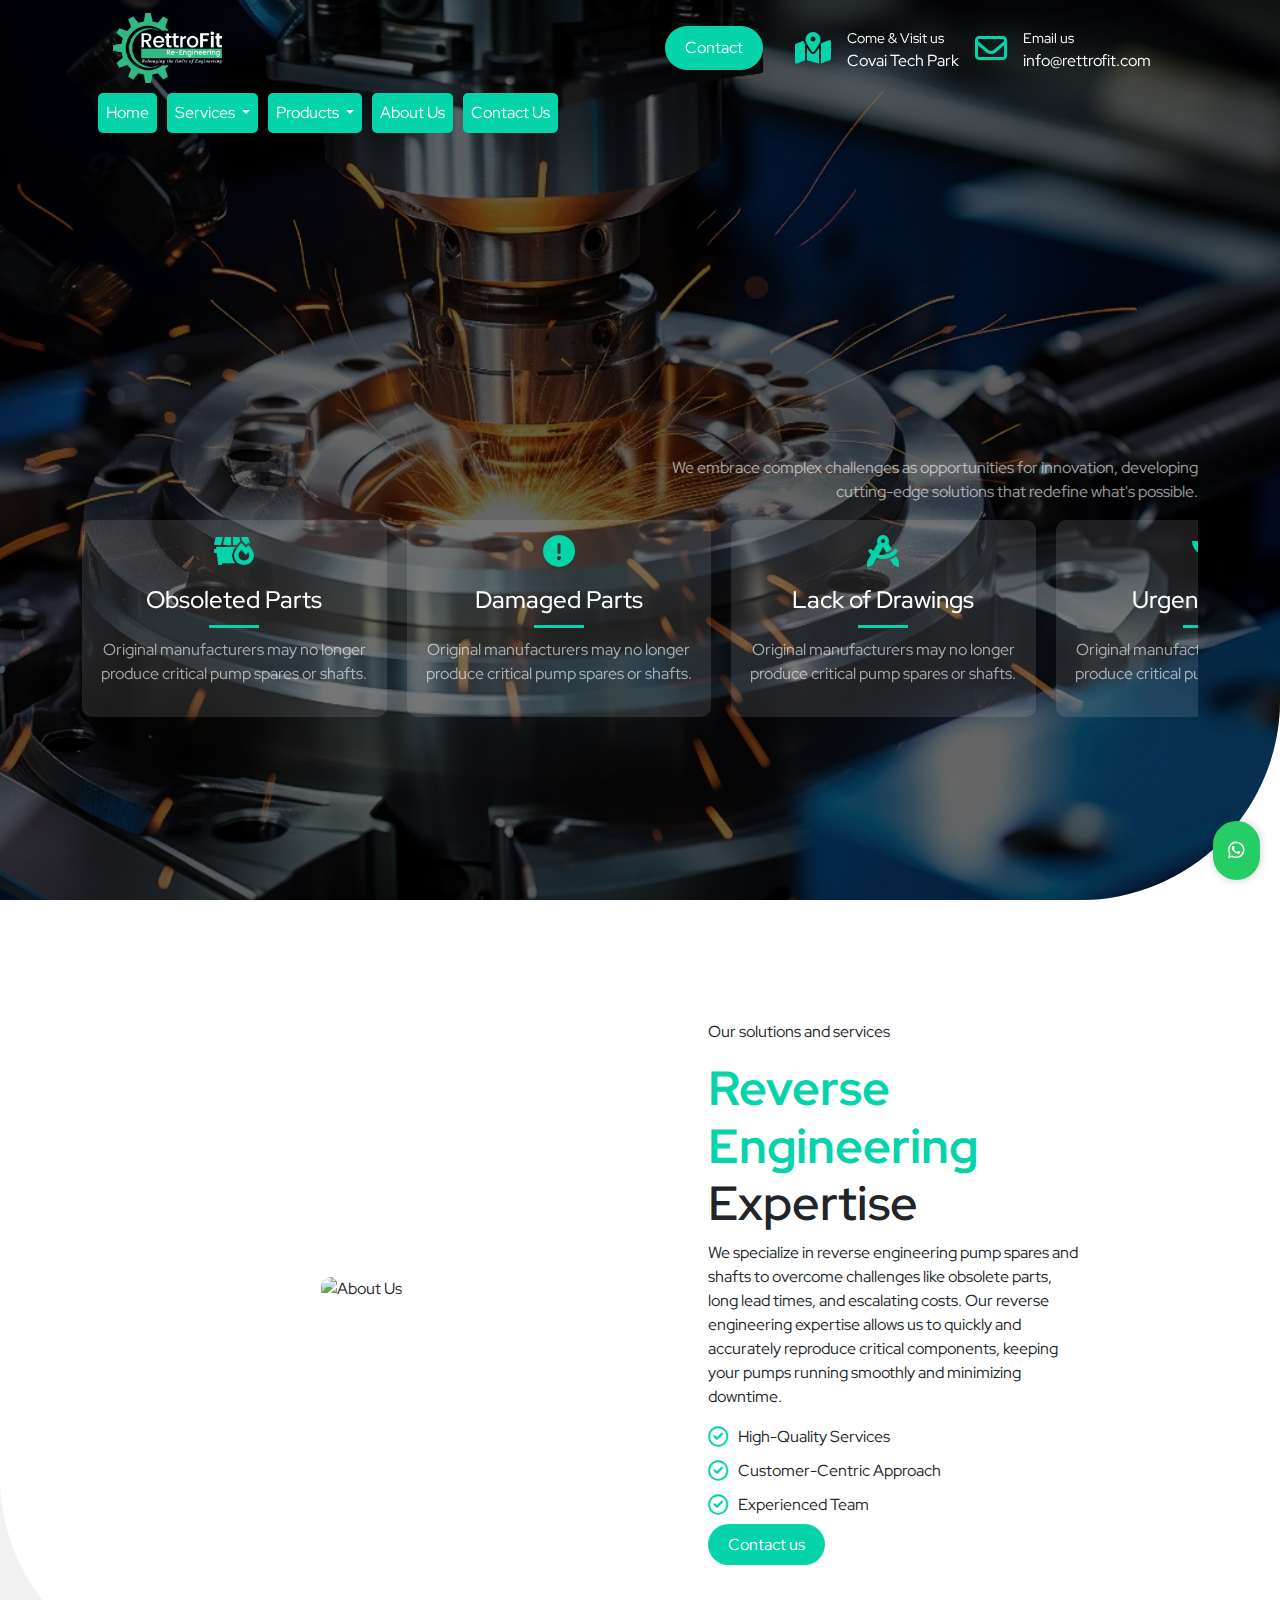
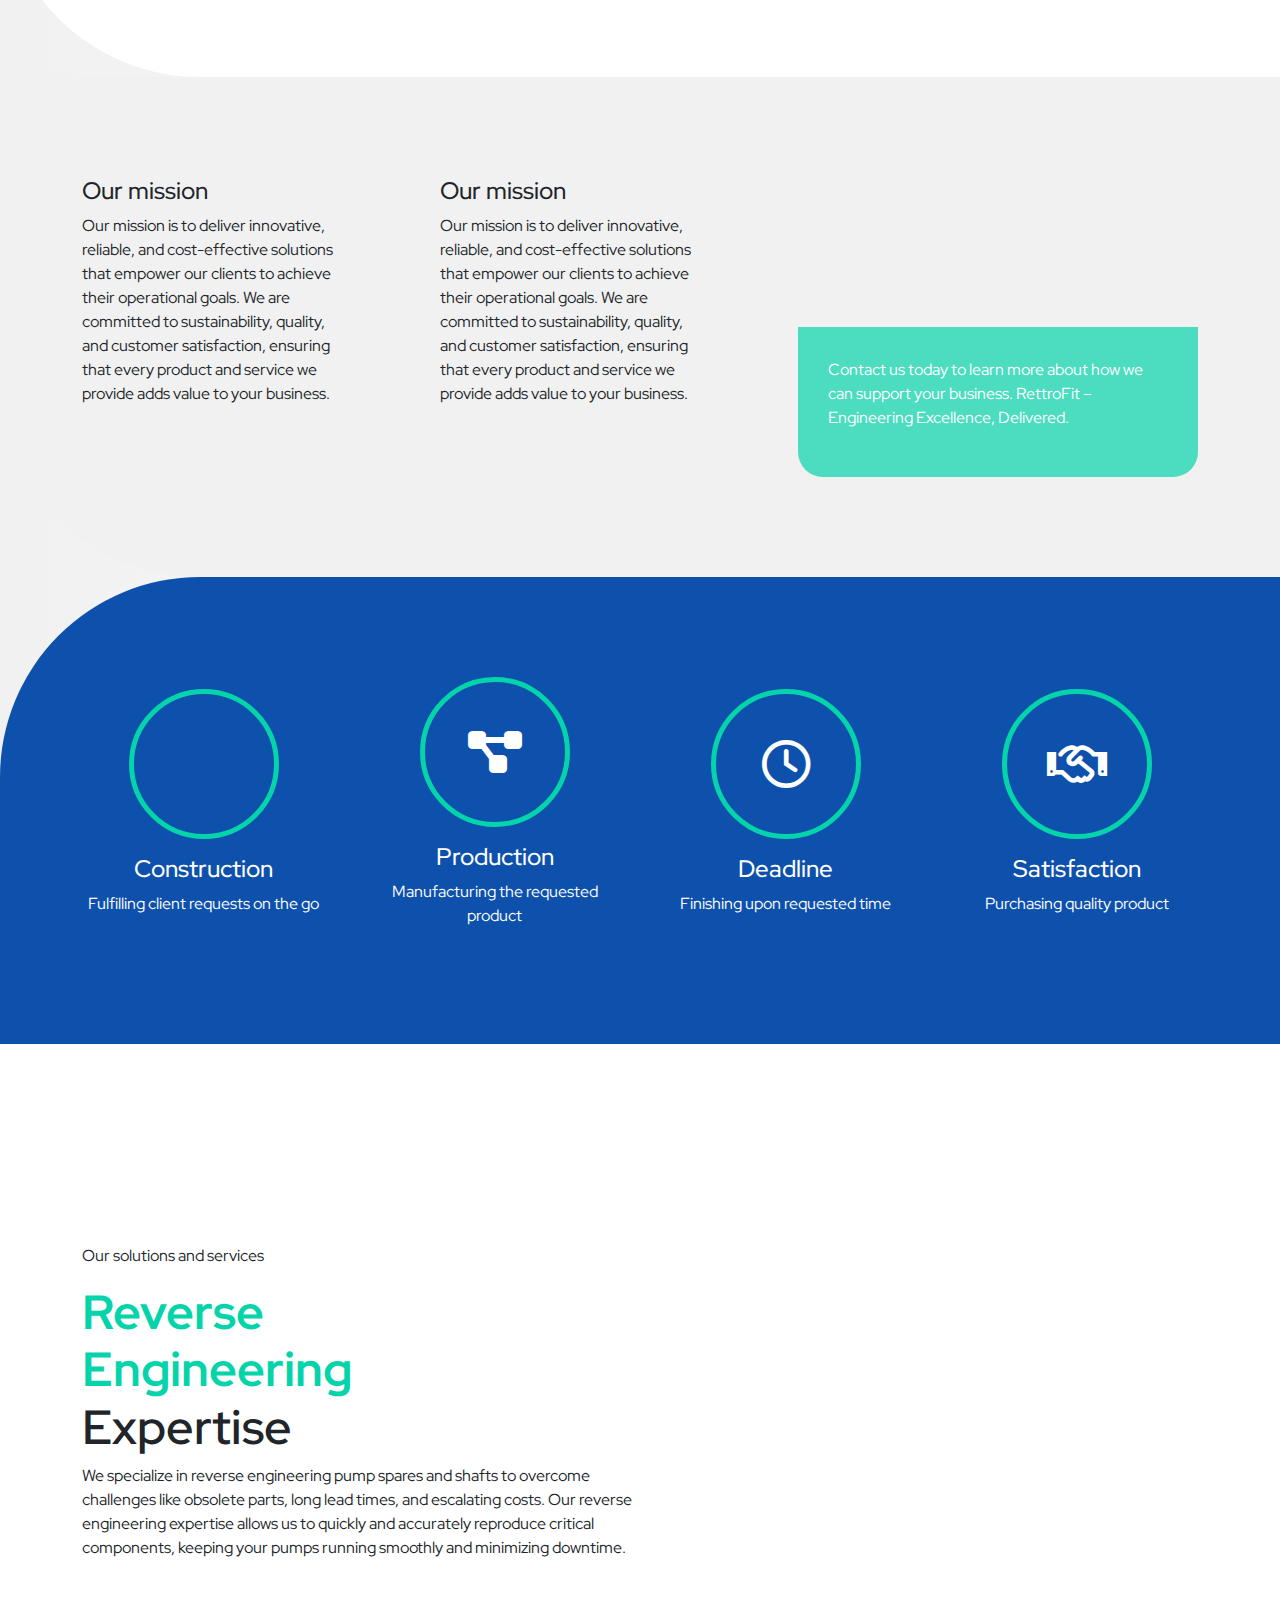
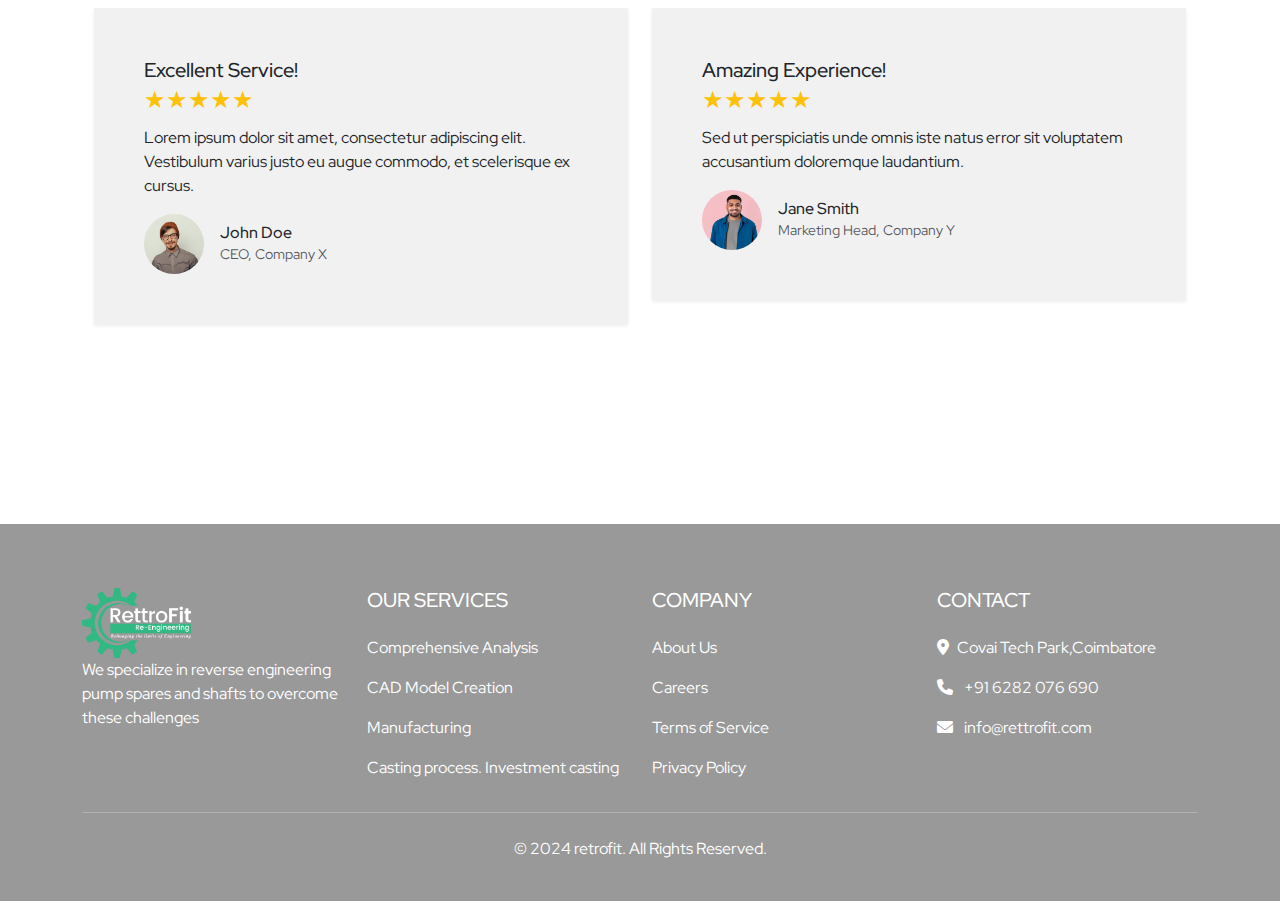
==== commit a08f64c5: "edit updated" ====
--- a/index.html
+++ b/index.html
@@ -215,50 +215,51 @@
             <div class="overlay"></div>
 
         <div class="container content-header">
-            <h1 id="animated-heading">Reverse engineering Challenges we solve</h1>
+            <h1 class="fade-text">Reverse engineering Challenges we solve</h1>
             <p>We embrace complex challenges as opportunities for innovation, developing cutting-edge solutions that redefine what's possible.
 
             </p>
 
 
             <!-- Swiper Container -->
-<div class="swiper mySwiper">
-    <div class="swiper-wrapper">
-        <div class="swiper-slide feature">
-            <i class="fa-solid fa-dumpster-fire challenge-item-icon"></i>
-            <h4 class="mt-3">Obsoleted Parts</h4>
-            <div class="line"></div>
-            <p>Original manufacturers may no longer produce critical pump spares or shafts.</p>
-            <!-- <a href="contact.html" class="quote-btn">Find our More</a> -->
-        </div>
-
-        <div class="swiper-slide feature">
-            <i class="fa-solid fa-circle-exclamation challenge-item-icon"></i>
-            <h4 class="mt-3">Damaged Parts</h4>
-            <div class="line"></div>
-            <p>Original manufacturers may no longer produce critical pump spares or shafts.</p>
-            <!-- <a href="contact.html" class="quote-btn">Find our More</a> -->
-        </div>
-
-        <div class="swiper-slide feature">
-            <i class="fa-solid fa-compass-drafting challenge-item-icon"></i>
-            <h4 class="mt-3">Lack of Drawings</h4>
-            <div class="line"></div>
-            <p>Original manufacturers may no longer produce critical pump spares or shafts.</p>
-            <!-- <a href="contact.html" class="quote-btn">Find our More</a> -->
-        </div>
-
-        <div class="swiper-slide feature">
-            <i class="fa-solid fa-seedling challenge-item-icon"></i>
-            <h4 class="mt-3">Urgent Needs</h4>
-            <div class="line"></div>
-            <p>Original manufacturers may no longer produce critical pump spares or shafts.</p>
-            <!-- <a href="contact.html" class="quote-btn">Find our More</a> -->
-        </div>
-    </div>
-
-    
-</div>
+        <div class="swiper mySwiper">
+            <div class="swiper-wrapper">
+                
+                <div class="swiper-slide feature">
+                    <i class="fa-solid fa-dumpster-fire challenge-item-icon"></i>
+                    <h4 class="mt-3">Obsoleted Parts</h4>
+                    <div class="line"></div>
+                    <p>Original manufacturers may no longer produce critical pump spares or shafts.</p>
+                    <!-- <a href="contact.html" class="quote-btn">Find our More</a> -->
+                </div>
+
+                <div class="swiper-slide feature">
+                    <i class="fa-solid fa-circle-exclamation challenge-item-icon"></i>
+                    <h4 class="mt-3">Damaged Parts</h4>
+                    <div class="line"></div>
+                    <p>Original manufacturers may no longer produce critical pump spares or shafts.</p>
+                    <!-- <a href="contact.html" class="quote-btn">Find our More</a> -->
+                </div>
+
+                <div class="swiper-slide feature">
+                    <i class="fa-solid fa-compass-drafting challenge-item-icon"></i>
+                    <h4 class="mt-3">Lack of Drawings</h4>
+                    <div class="line"></div>
+                    <p>Original manufacturers may no longer produce critical pump spares or shafts.</p>
+                    <!-- <a href="contact.html" class="quote-btn">Find our More</a> -->
+                </div>
+
+                <div class="swiper-slide feature">
+                    <i class="fa-solid fa-seedling challenge-item-icon"></i>
+                    <h4 class="mt-3">Urgent Needs</h4>
+                    <div class="line"></div>
+                    <p>Original manufacturers may no longer produce critical pump spares or shafts.</p>
+                    <!-- <a href="contact.html" class="quote-btn">Find our More</a> -->
+                </div>
+            </div>
+
+            
+        </div>
     
         </div>
     </header>
@@ -280,8 +281,8 @@
                 
                 <!-- Right Side - Content -->
                 <div class=" about-content">
-                    <p class="highlight-text ">Our solutions and services</p>
-                    <h2 class="about_text">Reverse Engineering Expertise</h2>
+                    <p class="">Our solutions and services</p>
+                    <h2 class="about_text"> <span class="highlight-text">Reverse Engineering</span>  Expertise</h2>
                     <p>We specialize in reverse engineering pump spares and shafts to overcome challenges like obsolete parts, long lead times, and escalating costs.  Our reverse engineering expertise allows us to quickly and accurately reproduce critical components, keeping your pumps running smoothly and minimizing downtime.</p>
         
                     <!-- Features List -->
@@ -414,8 +415,8 @@
     <section class="testimonial container">
 
         <div class="head">
-            <p class="highlight-text">Our solutions and services</p>
-            <h2 class="about_text">Reverse Engineering <span class="highlight-text">Expertise</span> </h2>
+            <p class="">Our solutions and services</p>
+            <h2 class="about_text"><span class="highlight-text">Reverse Engineering</span> <br>Expertise </h2>
             <p>We specialize in reverse engineering pump spares and shafts to overcome challenges like obsolete parts, long lead times, and escalating costs.  Our reverse engineering expertise allows us to quickly and accurately reproduce critical components, keeping your pumps running smoothly and minimizing downtime.</p>
         
 
@@ -554,7 +555,7 @@
     <!-- script for animated heading -->
 
 
-    <script>
+    <!-- <script>
         const texts = [
                 "Reverse engineering Challenges we solve",
                 "Reverse engineering Challenges we solve",
@@ -570,8 +571,8 @@
                 headingElement.textContent = texts[currentTextIndex];
             }
 
-            setInterval(changeText, 4000);  // Change text every 4 seconds
-    </script>
+            setInterval(changeText, 800);  // Change text every 4 seconds
+    </script> -->
 
 
 
--- a/assets/css/main.css
+++ b/assets/css/main.css
@@ -110,6 +110,22 @@
 
 
 
+
+    @keyframes fadeIn {
+        from {
+            opacity: 0;
+            transform: translateY(20px);
+        }
+        to {
+            opacity: 1;
+            transform: translateY(0);
+        }
+    }
+    
+    .fade-text {
+        opacity: 0;
+        animation: fadeIn 1.5s ease-in-out forwards;
+    }
 
 
 /*** 
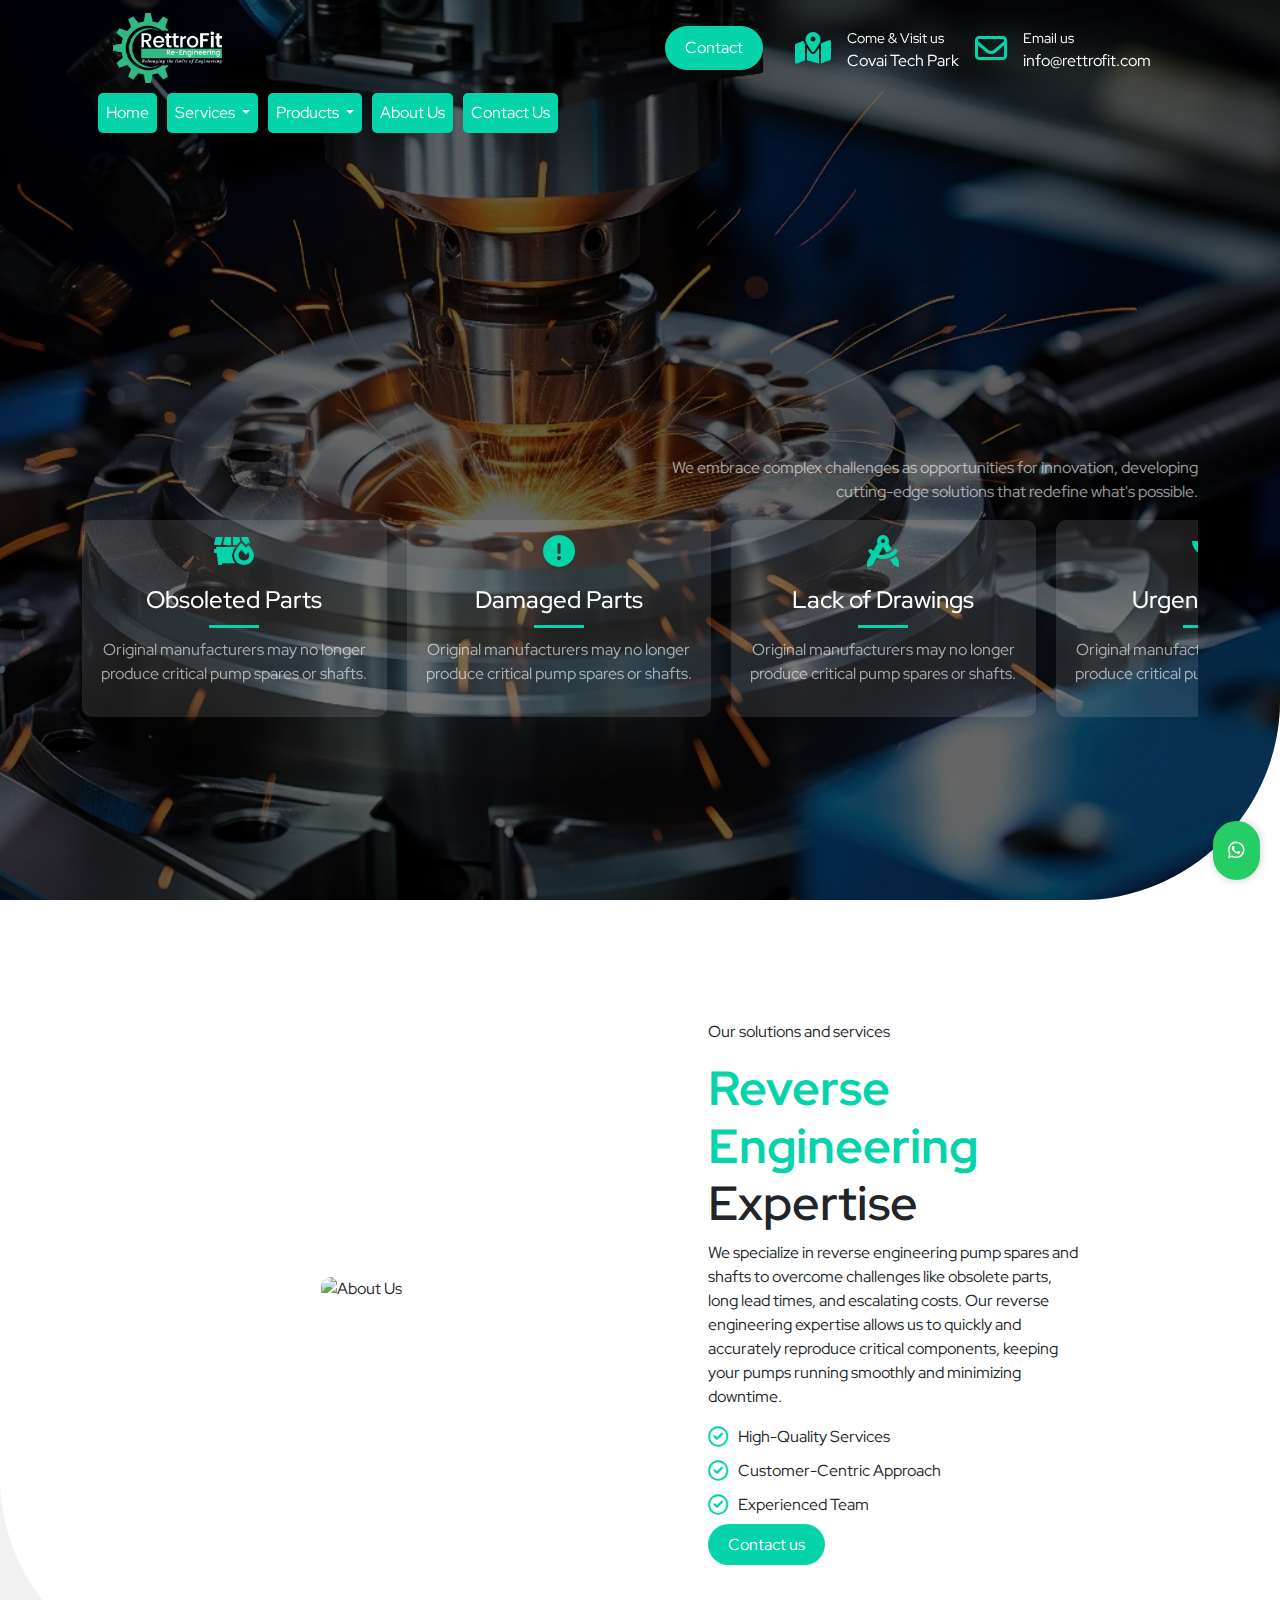
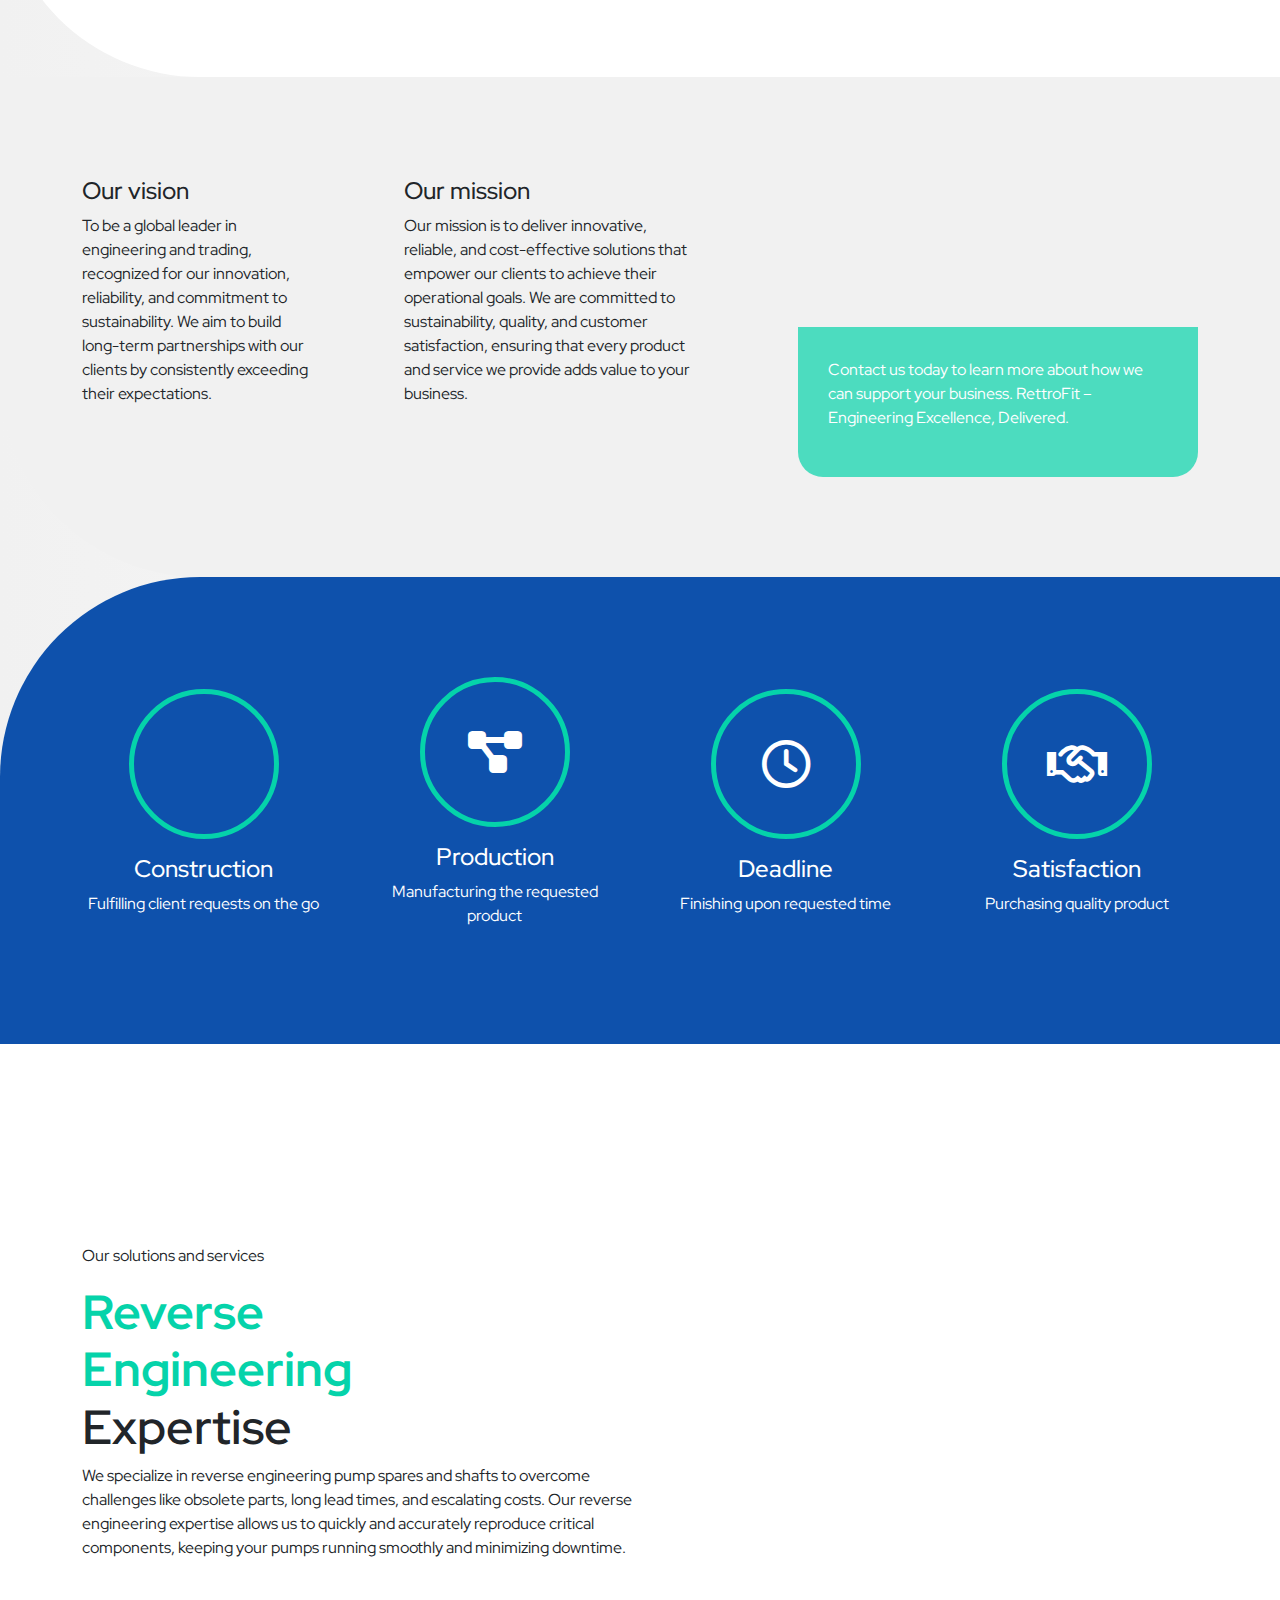
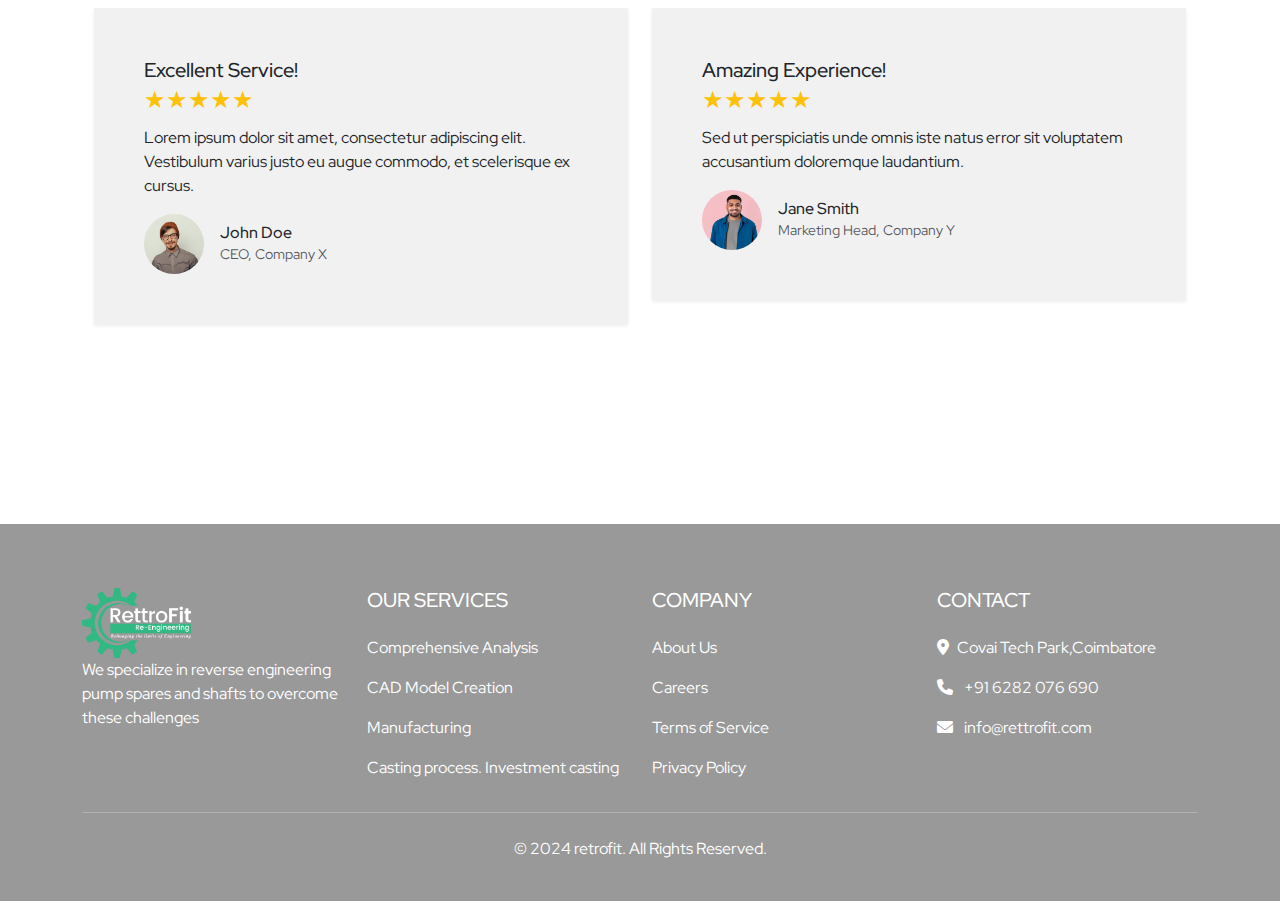
==== commit 78e3f56c: "mision text edited" ====
--- a/index.html
+++ b/index.html
@@ -215,7 +215,7 @@
             <div class="overlay"></div>
 
         <div class="container content-header">
-            <h1 class="fade-text">Reverse engineering Challenges we solve</h1>
+            <h1 class="fade-text">Reverse engineering - Challenges we solve</h1>
             <p>We embrace complex challenges as opportunities for innovation, developing cutting-edge solutions that redefine what's possible.
 
             </p>
@@ -307,8 +307,8 @@
 
                 <div class="mision_item">
 
-                        <h4>Our mission</h4>
-                        <p>Our mission is to deliver innovative, reliable, and cost-effective solutions that empower our clients to achieve their operational goals. We are committed to sustainability, quality, and customer satisfaction, ensuring that every product and service we provide adds value to your business.</p>
+                        <h4>Our vision</h4>
+                        <p>To be a global leader in engineering and trading, recognized for our innovation, reliability, and commitment to sustainability. We aim to build long-term partnerships with our clients by consistently exceeding their expectations.</p>
                 </div>
 
                 <div class="mision_item">
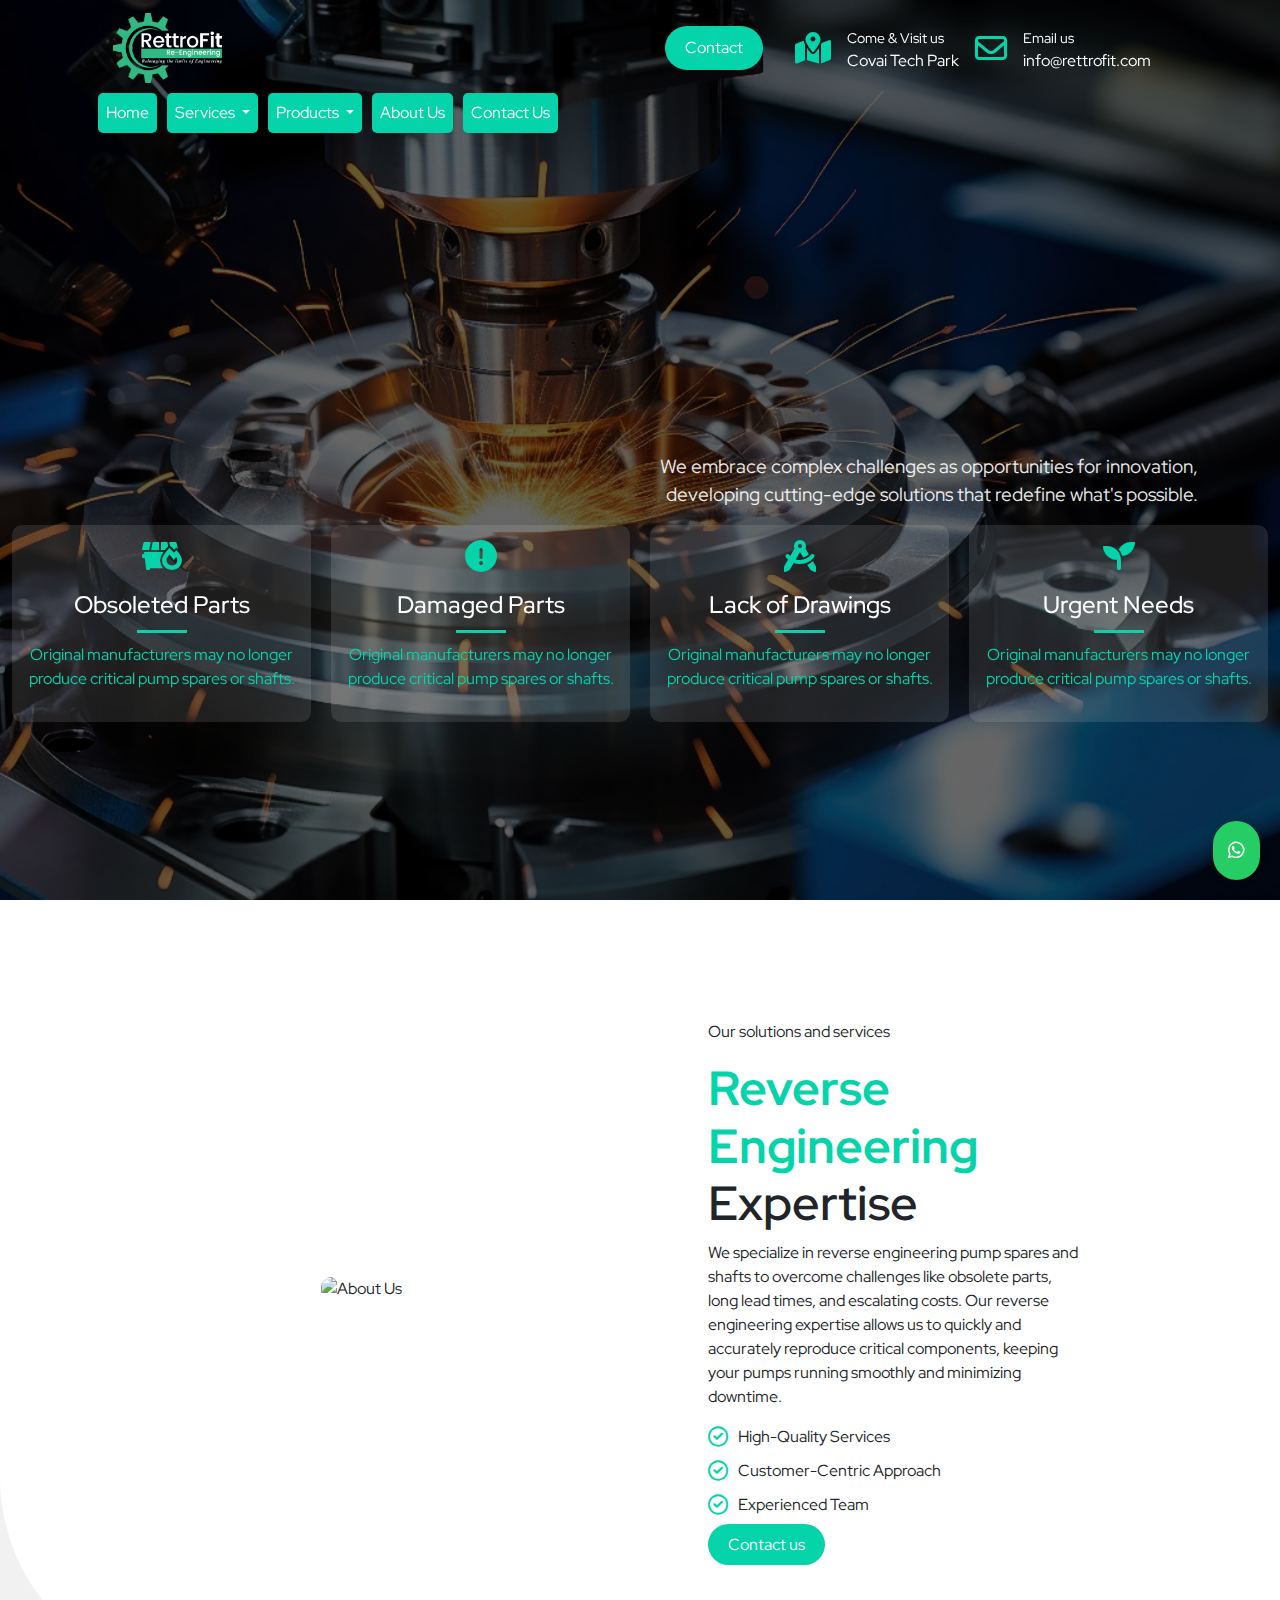
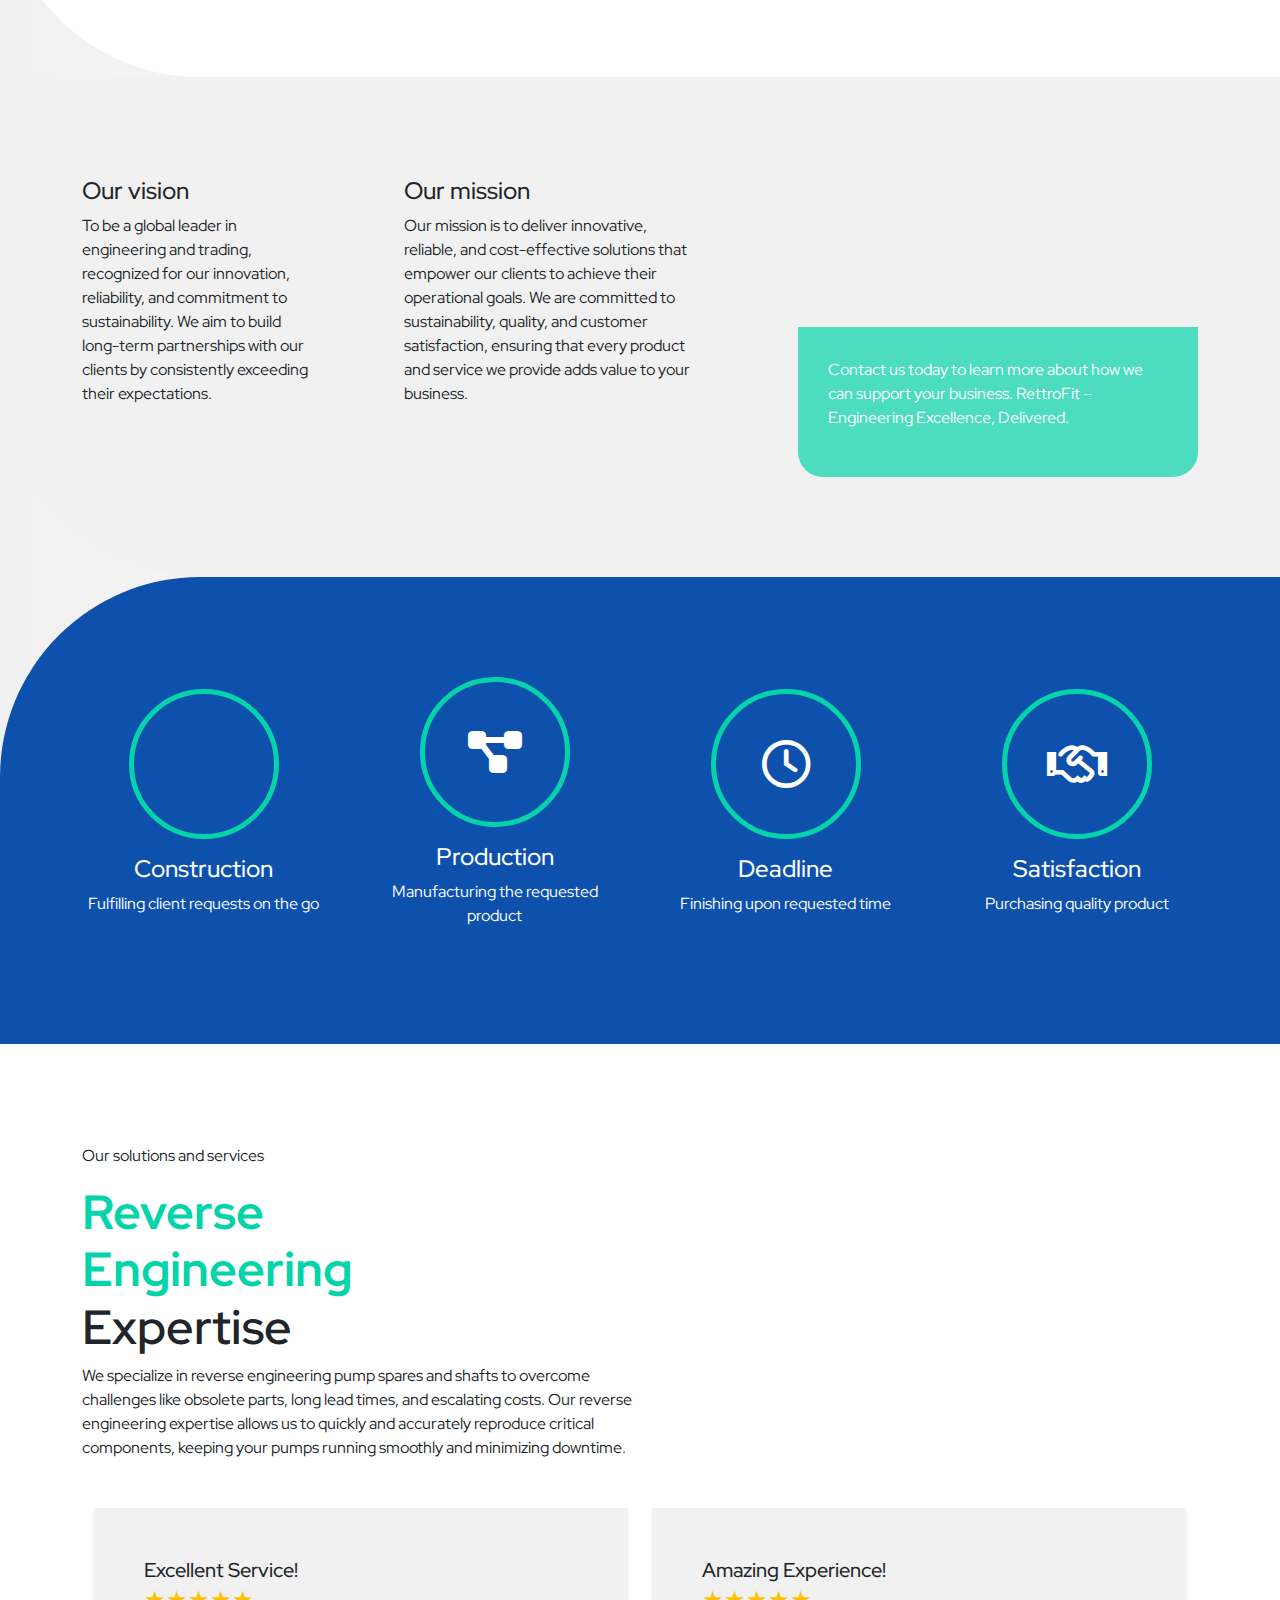
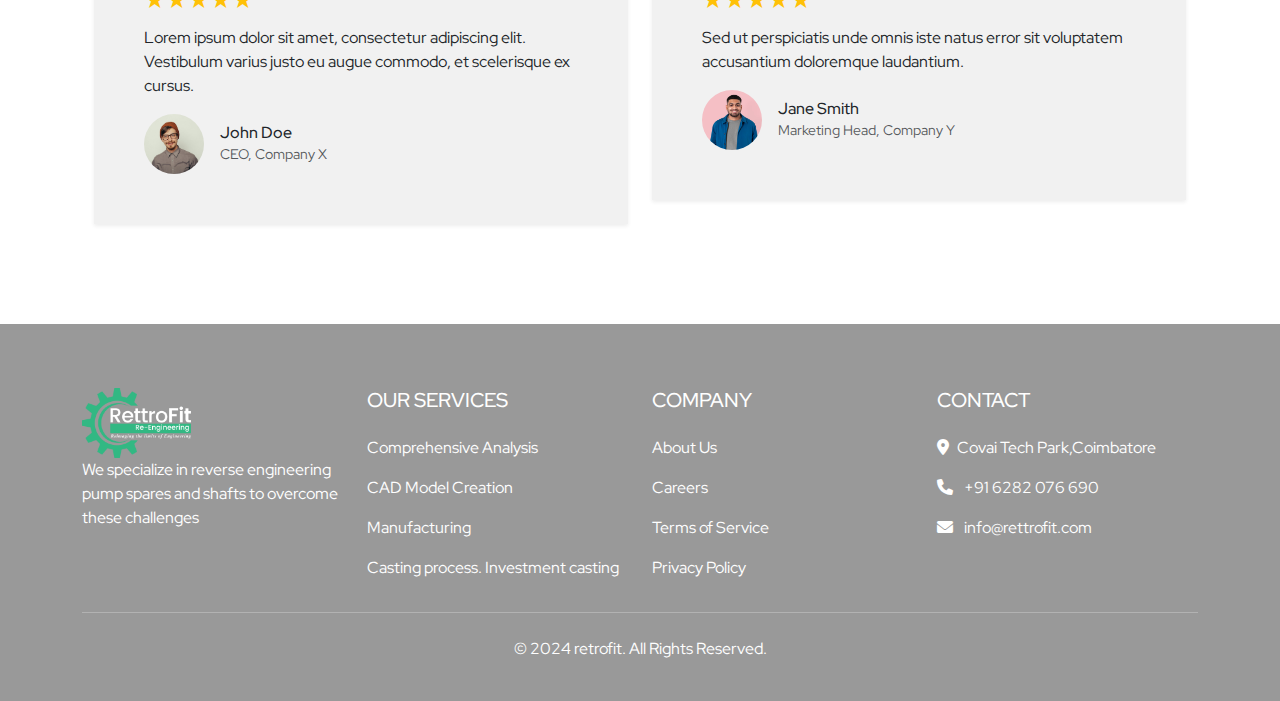
==== commit 1c67ea8c: "edits" ====
--- a/index.html
+++ b/index.html
@@ -214,54 +214,64 @@
            
             <div class="overlay"></div>
 
-        <div class="container content-header">
-            <h1 class="fade-text">Reverse engineering - Challenges we solve</h1>
-            <p>We embrace complex challenges as opportunities for innovation, developing cutting-edge solutions that redefine what's possible.
-
-            </p>
-
-
-            <!-- Swiper Container -->
-        <div class="swiper mySwiper">
-            <div class="swiper-wrapper">
+                    <div class="container content-header">
+
+
+                        <h1 class="fade-text"><span class="highlight-text">Rettrofit-</span>Reverse Engineering Experts</h1>
+                        <p>We embrace complex challenges as opportunities for innovation, developing cutting-edge solutions that redefine what's possible.
+
+                        </p>
+
+
+
                 
-                <div class="swiper-slide feature">
-                    <i class="fa-solid fa-dumpster-fire challenge-item-icon"></i>
-                    <h4 class="mt-3">Obsoleted Parts</h4>
-                    <div class="line"></div>
-                    <p>Original manufacturers may no longer produce critical pump spares or shafts.</p>
-                    <!-- <a href="contact.html" class="quote-btn">Find our More</a> -->
-                </div>
-
-                <div class="swiper-slide feature">
-                    <i class="fa-solid fa-circle-exclamation challenge-item-icon"></i>
-                    <h4 class="mt-3">Damaged Parts</h4>
-                    <div class="line"></div>
-                    <p>Original manufacturers may no longer produce critical pump spares or shafts.</p>
-                    <!-- <a href="contact.html" class="quote-btn">Find our More</a> -->
-                </div>
-
-                <div class="swiper-slide feature">
-                    <i class="fa-solid fa-compass-drafting challenge-item-icon"></i>
-                    <h4 class="mt-3">Lack of Drawings</h4>
-                    <div class="line"></div>
-                    <p>Original manufacturers may no longer produce critical pump spares or shafts.</p>
-                    <!-- <a href="contact.html" class="quote-btn">Find our More</a> -->
-                </div>
-
-                <div class="swiper-slide feature">
-                    <i class="fa-solid fa-seedling challenge-item-icon"></i>
-                    <h4 class="mt-3">Urgent Needs</h4>
-                    <div class="line"></div>
-                    <p>Original manufacturers may no longer produce critical pump spares or shafts.</p>
-                    <!-- <a href="contact.html" class="quote-btn">Find our More</a> -->
-                </div>
-            </div>
-
+                    </div>
+
+                    <div class="container-fluid swiper-container">
+
+                         <!-- Swiper Container -->
+                    <div class="swiper mySwiper">
+                        <div class="swiper-wrapper">
+                            
+                            <div class="swiper-slide feature">
+                                <i class="fa-solid fa-dumpster-fire challenge-item-icon"></i>
+                                <h4 class="mt-3">Obsoleted Parts</h4>
+                                <div class="line"></div>
+                                <p>Original manufacturers may no longer produce critical pump spares or shafts.</p>
+                                <!-- <a href="contact.html" class="quote-btn">Find our More</a> -->
+                            </div>
             
-        </div>
-    
-        </div>
+                            <div class="swiper-slide feature">
+                                <i class="fa-solid fa-circle-exclamation challenge-item-icon"></i>
+                                <h4 class="mt-3">Damaged Parts</h4>
+                                <div class="line"></div>
+                                <p>Original manufacturers may no longer produce critical pump spares or shafts.</p>
+                                <!-- <a href="contact.html" class="quote-btn">Find our More</a> -->
+                            </div>
+            
+                            <div class="swiper-slide feature">
+                                <i class="fa-solid fa-compass-drafting challenge-item-icon"></i>
+                                <h4 class="mt-3">Lack of Drawings</h4>
+                                <div class="line"></div>
+                                <p>Original manufacturers may no longer produce critical pump spares or shafts.</p>
+                                <!-- <a href="contact.html" class="quote-btn">Find our More</a> -->
+                            </div>
+            
+                            <div class="swiper-slide feature">
+                                <i class="fa-solid fa-seedling challenge-item-icon"></i>
+                                <h4 class="mt-3">Urgent Needs</h4>
+                                <div class="line"></div>
+                                <p>Original manufacturers may no longer produce critical pump spares or shafts.</p>
+                                <!-- <a href="contact.html" class="quote-btn">Find our More</a> -->
+                            </div>
+                        </div>
+            
+                        
+                    </div>
+
+                    </div>
+
+                   
     </header>
     
 
@@ -545,7 +555,7 @@
                 slidesPerView: 2.5, // Show more slides on bigger screens
             },
             1024: {
-                slidesPerView: 3.5,
+                slidesPerView: 4,
             }
         }
     });
--- a/assets/css/main.css
+++ b/assets/css/main.css
@@ -191,6 +191,10 @@
     
 }
 
+.navbar-toggler-icon {
+    background-image: url("../img/icons/menu.png") !important;
+}
+
 
 
 @media only screen and (max-width: 768px) { 
@@ -198,6 +202,7 @@
     .navbar-toggler{
 
         border: none !important;
+        background-color: #fff;
     }
 
     .navbar-collapse{
@@ -268,6 +273,19 @@
         background-color: var(--brand-green); /* Change this to your desired background color */
         margin-right: 10px;
         border-radius: 5px;
+    }
+
+
+    @media only screen and (max-width: 768px) { 
+
+
+         /* Default state of nav-link */
+    .bottom-nav .nav-link {
+       
+        background-color: #fff /* Change this to your desired background color */
+
+    }
+
     }
 
     /* On hover, background color changes */
@@ -391,6 +409,7 @@
     align-items: center;
     justify-content: center;
     color: white;
+    flex-direction: column;
  
 
 }
@@ -403,7 +422,7 @@
     height: 100%;
     /* background: rgba(19, 23, 255, 0.2); */
     background: rgba(0, 0, 0, 0.6);
-    border-radius: 0 0 200px   0;
+
 }
 
 
@@ -457,7 +476,7 @@
     height: 100vh; /* Full-screen height */
     display: flex;
     align-items: center; /* Vertically center content */
-    border-radius: 0 0 200px   0;
+
 }
 
 
@@ -540,9 +559,10 @@
 
 .content-header p{
 
-    opacity: 0.6;
+    opacity: 0.9;
     width: 50%;
     margin-top: 2%;
+    font-size: 1.2rem;
     
 }
 
@@ -585,6 +605,11 @@
 }
 
 
+.swiper-container{
+
+    padding: 0 50px;
+}
+
 
 
 @media only screen and (max-width: 768px) {
@@ -606,6 +631,18 @@
         width:80%;
         margin-top: 2%;
     }
+
+    .swiper-container{
+
+        padding: 0;
+    }
+
+
+    .navbar-toggler-icon{
+
+
+    }
+    
 }
 
 
@@ -645,6 +682,8 @@
 
 .feature p{
     width: 100%;
+    font-size: 1rem !important;
+    color: var(--brand-green);
 }
 
 .scroll-container::-webkit-scrollbar {
@@ -929,7 +968,7 @@
 
  .testimonial{
 
-    padding: 200px 0;
+    padding: 100px 0;
  }
 
  .head{
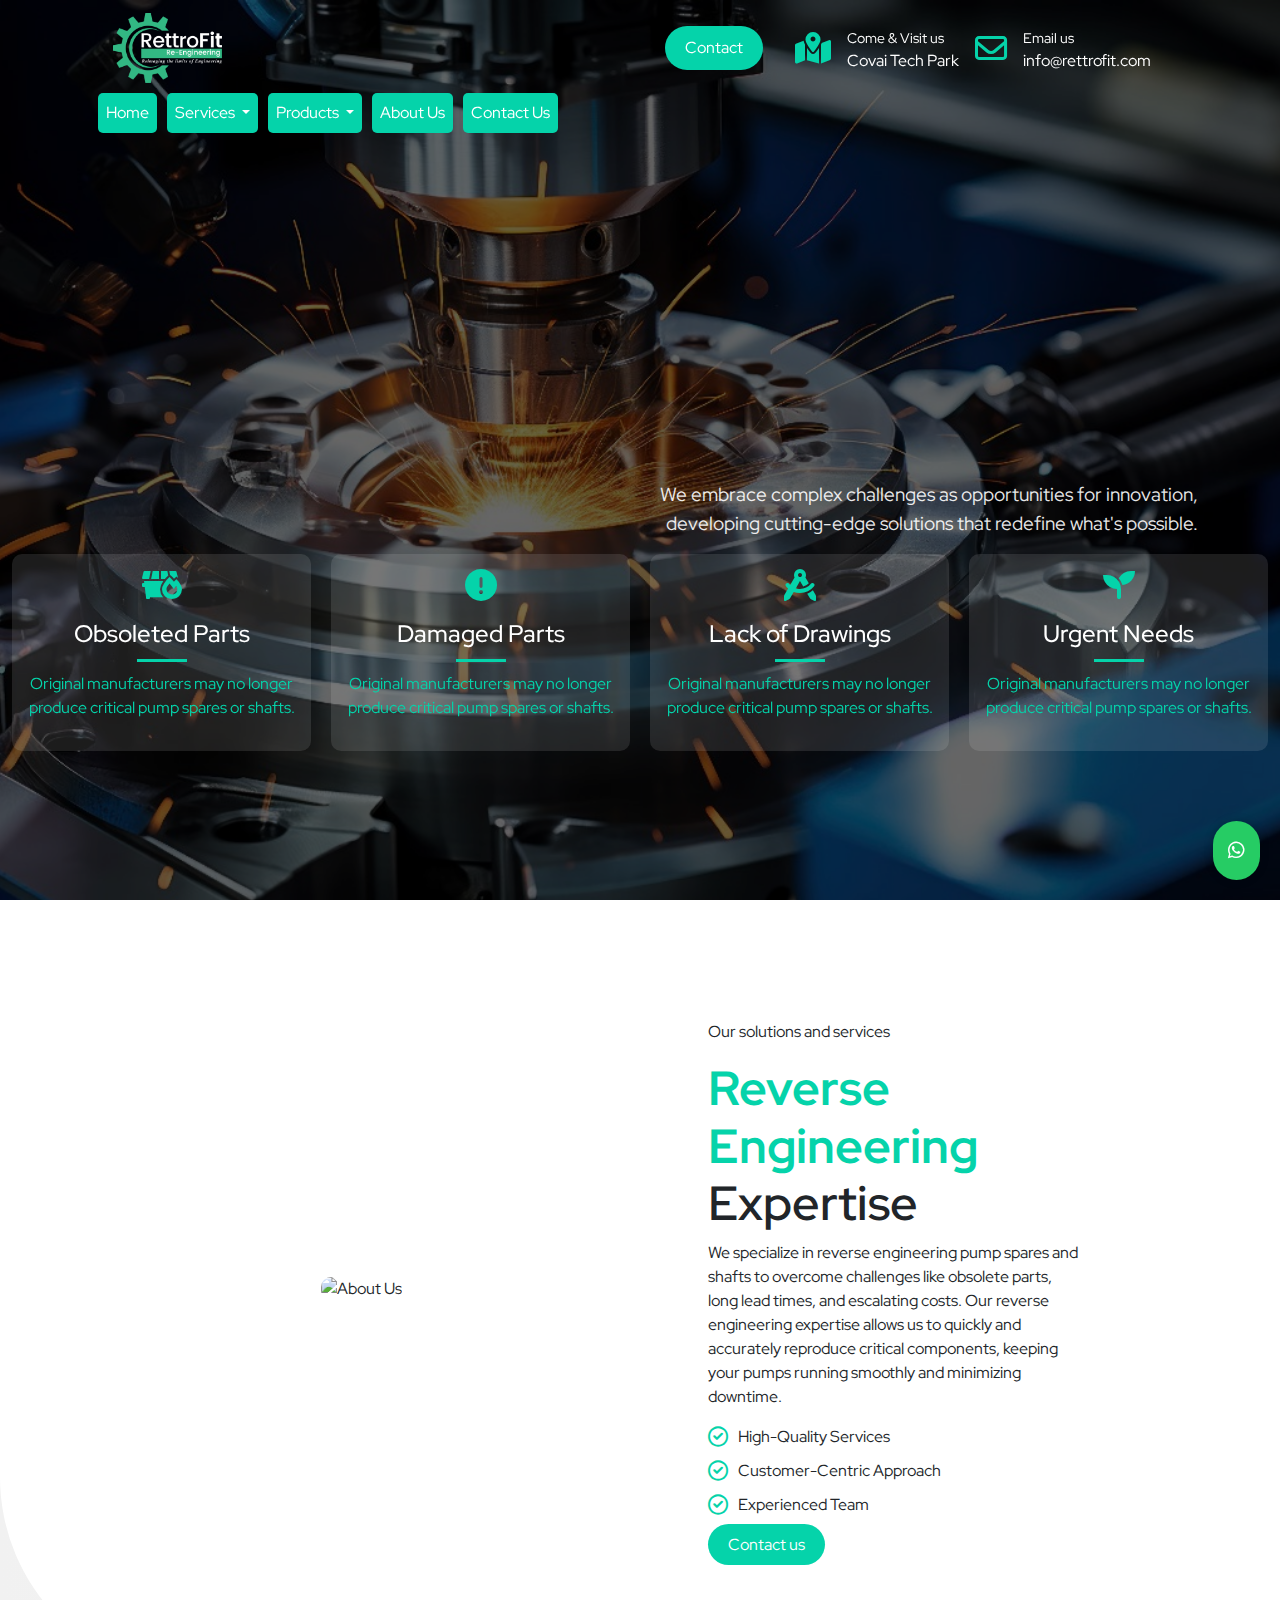
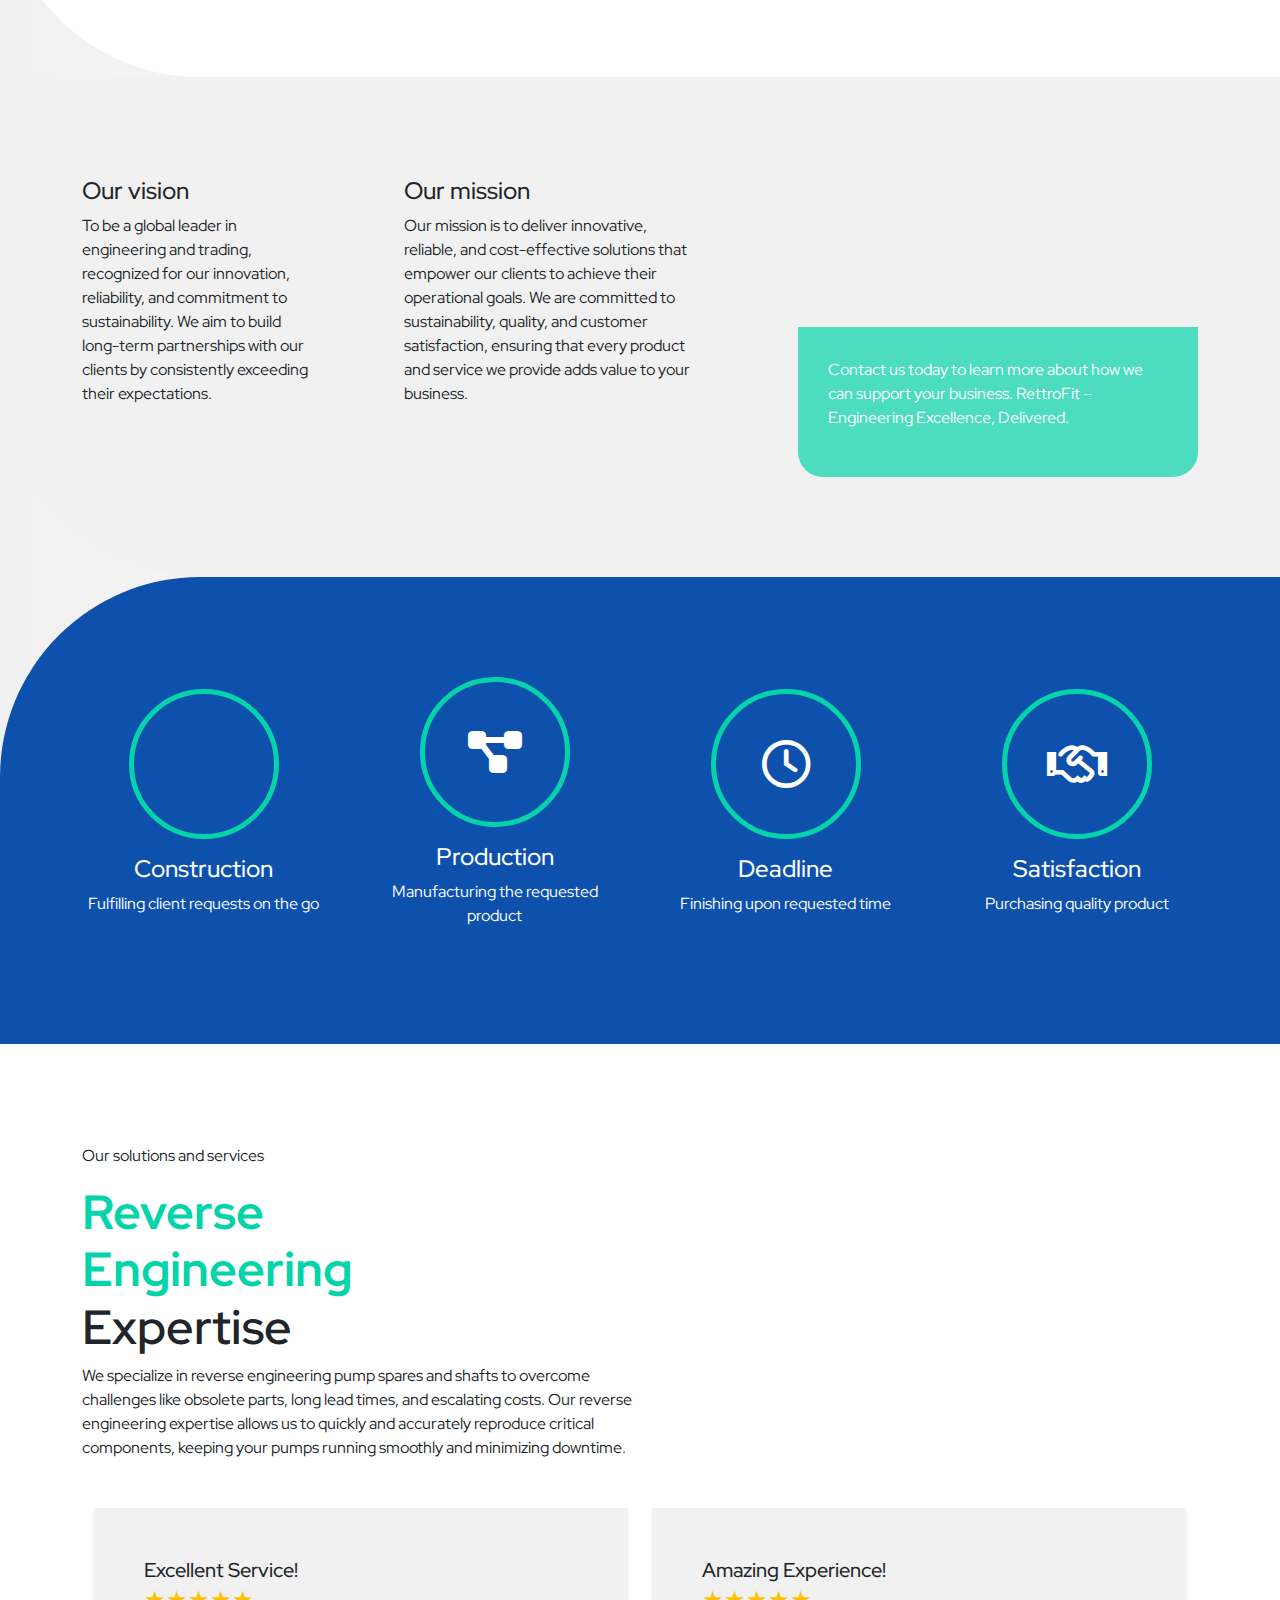
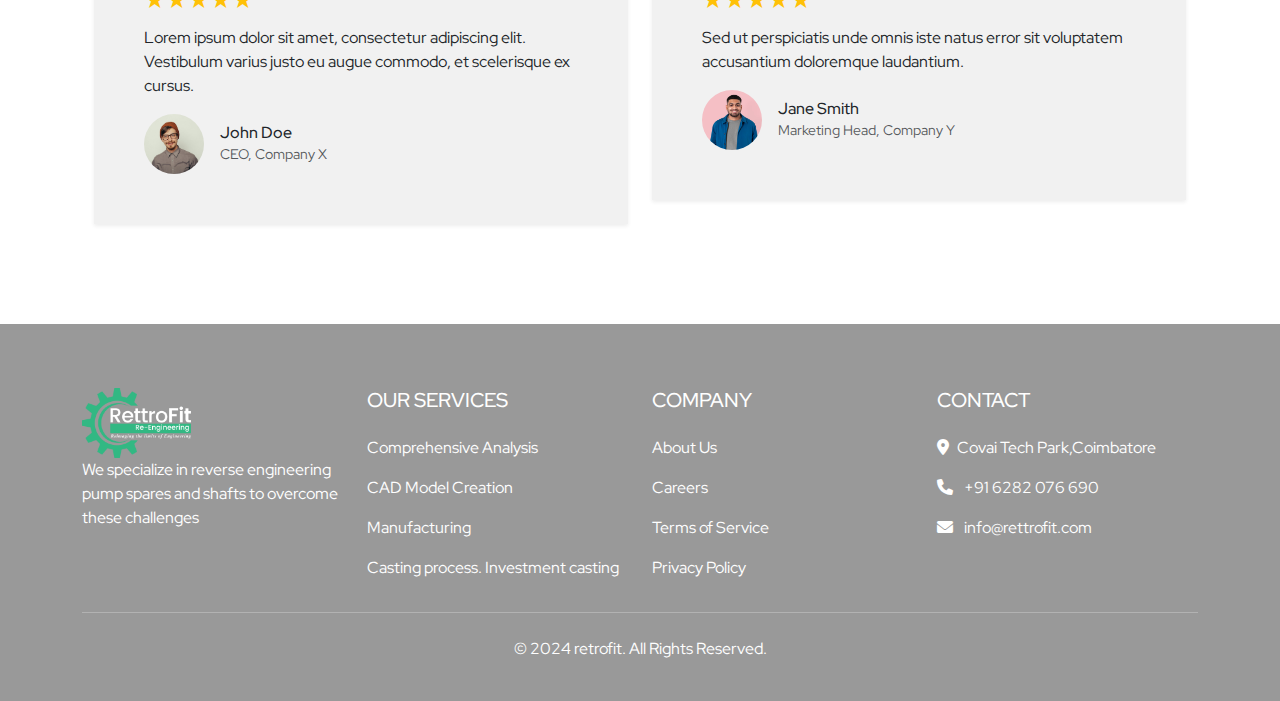
==== commit 2543c697: "title added" ====
--- a/index.html
+++ b/index.html
@@ -3,8 +3,7 @@
 <head>
     <meta charset="UTF-8">
     <meta name="viewport" content="width=device-width, initial-scale=1.0">
-    <title>Document</title>
-
+    <title>Rettrofit-Reverse Engineering Experts</title>
     <!-- main css -->
     <link rel="stylesheet" href="./assets/css/main.css">
 
@@ -217,7 +216,7 @@
                     <div class="container content-header">
 
 
-                        <h1 class="fade-text"><span class="highlight-text">Rettrofit-</span>Reverse Engineering Experts</h1>
+                        <h1 class="fade-text"><span class="highlight-text">Reverse Engineering</span>Challenges we solve</h1>
                         <p>We embrace complex challenges as opportunities for innovation, developing cutting-edge solutions that redefine what's possible.
 
                         </p>
